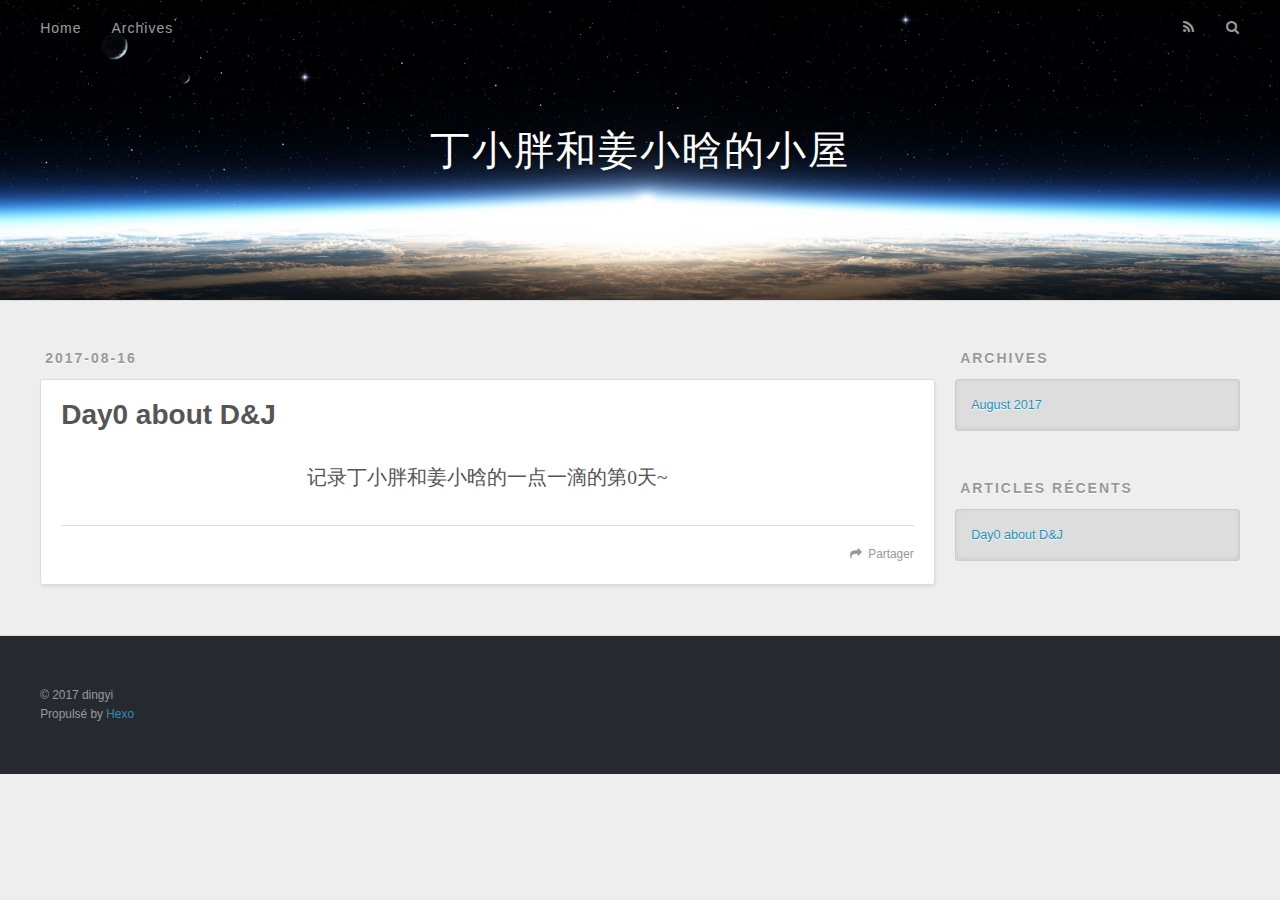
==== index.html @ 7dd0cf12 "Site updated: 2017-08-16 21:28:46" ====
<!DOCTYPE html>
<html>
<head>
  <meta charset="utf-8">
  
  <title>丁小胖和姜小晗的小屋</title>
  <meta name="viewport" content="width=device-width, initial-scale=1, maximum-scale=1">
  <meta property="og:type" content="website">
<meta property="og:title" content="丁小胖和姜小晗的小屋">
<meta property="og:url" content="http://yoursite.com/index.html">
<meta property="og:site_name" content="丁小胖和姜小晗的小屋">
<meta property="og:locale" content="zn-Hans">
<meta name="twitter:card" content="summary">
<meta name="twitter:title" content="丁小胖和姜小晗的小屋">
  
    <link rel="alternate" href="/atom.xml" title="丁小胖和姜小晗的小屋" type="application/atom+xml">
  
  
    <link rel="icon" href="/favicon.png">
  
  
    <link href="//fonts.googleapis.com/css?family=Source+Code+Pro" rel="stylesheet" type="text/css">
  
  <link rel="stylesheet" href="/css/style.css">
  

</head>

<body>
  <div id="container">
    <div id="wrap">
      <header id="header">
  <div id="banner"></div>
  <div id="header-outer" class="outer">
    <div id="header-title" class="inner">
      <h1 id="logo-wrap">
        <a href="/" id="logo">丁小胖和姜小晗的小屋</a>
      </h1>
      
    </div>
    <div id="header-inner" class="inner">
      <nav id="main-nav">
        <a id="main-nav-toggle" class="nav-icon"></a>
        
          <a class="main-nav-link" href="/">Home</a>
        
          <a class="main-nav-link" href="/archives">Archives</a>
        
      </nav>
      <nav id="sub-nav">
        
          <a id="nav-rss-link" class="nav-icon" href="/atom.xml" title="Flux RSS"></a>
        
        <a id="nav-search-btn" class="nav-icon" title="Rechercher"></a>
      </nav>
      <div id="search-form-wrap">
        <form action="//google.com/search" method="get" accept-charset="UTF-8" class="search-form"><input type="search" name="q" class="search-form-input" placeholder="Search"><button type="submit" class="search-form-submit">&#xF002;</button><input type="hidden" name="sitesearch" value="http://yoursite.com"></form>
      </div>
    </div>
  </div>
</header>
      <div class="outer">
        <section id="main">
  
    <article id="post-day_0" class="article article-type-post" itemscope itemprop="blogPost">
  <div class="article-meta">
    <a href="/2017/08/16/day_0/" class="article-date">
  <time datetime="2017-08-16T13:23:44.873Z" itemprop="datePublished">2017-08-16</time>
</a>
    
  </div>
  <div class="article-inner">
    
    
      <header class="article-header">
        
  
    <h1 itemprop="name">
      <a class="article-title" href="/2017/08/16/day_0/">Day0 about D&amp;J</a>
    </h1>
  

      </header>
    
    <div class="article-entry" itemprop="articleBody">
      
        <blockquote>
<p>记录丁小胖和姜小晗的一点一滴的第0天~</p>
</blockquote>

      
    </div>
    <footer class="article-footer">
      <a data-url="http://yoursite.com/2017/08/16/day_0/" data-id="cj6f1z5dq0000x4v5xzhh1z7x" class="article-share-link">Partager</a>
      
      
    </footer>
  </div>
  
</article>


  

</section>
        
          <aside id="sidebar">
  
    

  
    

  
    
  
    
  <div class="widget-wrap">
    <h3 class="widget-title">Archives</h3>
    <div class="widget">
      <ul class="archive-list"><li class="archive-list-item"><a class="archive-list-link" href="/archives/2017/08/">August 2017</a></li></ul>
    </div>
  </div>


  
    
  <div class="widget-wrap">
    <h3 class="widget-title">Articles récents</h3>
    <div class="widget">
      <ul>
        
          <li>
            <a href="/2017/08/16/day_0/">Day0 about D&amp;J</a>
          </li>
        
      </ul>
    </div>
  </div>

  
</aside>
        
      </div>
      <footer id="footer">
  
  <div class="outer">
    <div id="footer-info" class="inner">
      &copy; 2017 dingyi<br>
      Propulsé by <a href="http://hexo.io/" target="_blank">Hexo</a>
    </div>
  </div>
</footer>
    </div>
    <nav id="mobile-nav">
  
    <a href="/" class="mobile-nav-link">Home</a>
  
    <a href="/archives" class="mobile-nav-link">Archives</a>
  
</nav>
    

<script src="//ajax.googleapis.com/ajax/libs/jquery/2.0.3/jquery.min.js"></script>


  <link rel="stylesheet" href="/fancybox/jquery.fancybox.css">
  <script src="/fancybox/jquery.fancybox.pack.js"></script>


<script src="/js/script.js"></script>

  </div>
</body>
</html>
---- css/style.css ----
body {
  width: 100%;
}
body:before,
body:after {
  content: "";
  display: table;
}
body:after {
  clear: both;
}
html,
body,
div,
span,
applet,
object,
iframe,
h1,
h2,
h3,
h4,
h5,
h6,
p,
blockquote,
pre,
a,
abbr,
acronym,
address,
big,
cite,
code,
del,
dfn,
em,
img,
ins,
kbd,
q,
s,
samp,
small,
strike,
strong,
sub,
sup,
tt,
var,
dl,
dt,
dd,
ol,
ul,
li,
fieldset,
form,
label,
legend,
table,
caption,
tbody,
tfoot,
thead,
tr,
th,
td {
  margin: 0;
  padding: 0;
  border: 0;
  outline: 0;
  font-weight: inherit;
  font-style: inherit;
  font-family: inherit;
  font-size: 100%;
  vertical-align: baseline;
}
body {
  line-height: 1;
  color: #000;
  background: #fff;
}
ol,
ul {
  list-style: none;
}
table {
  border-collapse: separate;
  border-spacing: 0;
  vertical-align: middle;
}
caption,
th,
td {
  text-align: left;
  font-weight: normal;
  vertical-align: middle;
}
a img {
  border: none;
}
input,
button {
  margin: 0;
  padding: 0;
}
input::-moz-focus-inner,
button::-moz-focus-inner {
  border: 0;
  padding: 0;
}
@font-face {
  font-family: FontAwesome;
  font-style: normal;
  font-weight: normal;
  src: url("fonts/fontawesome-webfont.eot?v=#4.0.3");
  src: url("fonts/fontawesome-webfont.eot?#iefix&v=#4.0.3") format("embedded-opentype"), url("fonts/fontawesome-webfont.woff?v=#4.0.3") format("woff"), url("fonts/fontawesome-webfont.ttf?v=#4.0.3") format("truetype"), url("fonts/fontawesome-webfont.svg#fontawesomeregular?v=#4.0.3") format("svg");
}
html,
body,
#container {
  height: 100%;
}
body {
  background: #eee;
  font: 14px "Helvetica Neue", Helvetica, Arial, sans-serif;
  -webkit-text-size-adjust: 100%;
}
.outer {
  max-width: 1220px;
  margin: 0 auto;
  padding: 0 20px;
}
.outer:before,
.outer:after {
  content: "";
  display: table;
}
.outer:after {
  clear: both;
}
.inner {
  display: inline;
  float: left;
  width: 98.33333333333333%;
  margin: 0 0.833333333333333%;
}
.left,
.alignleft {
  float: left;
}
.right,
.alignright {
  float: right;
}
.clear {
  clear: both;
}
#container {
  position: relative;
}
.mobile-nav-on {
  overflow: hidden;
}
#wrap {
  height: 100%;
  width: 100%;
  position: absolute;
  top: 0;
  left: 0;
  -webkit-transition: 0.2s ease-out;
  -moz-transition: 0.2s ease-out;
  -ms-transition: 0.2s ease-out;
  transition: 0.2s ease-out;
  z-index: 1;
  background: #eee;
}
.mobile-nav-on #wrap {
  left: 280px;
}
@media screen and (min-width: 768px) {
  #main {
    display: inline;
    float: left;
    width: 73.33333333333333%;
    margin: 0 0.833333333333333%;
  }
}
.article-date,
.article-category-link,
.archive-year,
.widget-title {
  text-decoration: none;
  text-transform: uppercase;
  letter-spacing: 2px;
  color: #999;
  margin-bottom: 1em;
  margin-left: 5px;
  line-height: 1em;
  text-shadow: 0 1px #fff;
  font-weight: bold;
}
.article-inner,
.archive-article-inner {
  background: #fff;
  -webkit-box-shadow: 1px 2px 3px #ddd;
  box-shadow: 1px 2px 3px #ddd;
  border: 1px solid #ddd;
  border-radius: 3px;
}
.article-entry h1,
.widget h1 {
  font-size: 2em;
}
.article-entry h2,
.widget h2 {
  font-size: 1.5em;
}
.article-entry h3,
.widget h3 {
  font-size: 1.3em;
}
.article-entry h4,
.widget h4 {
  font-size: 1.2em;
}
.article-entry h5,
.widget h5 {
  font-size: 1em;
}
.article-entry h6,
.widget h6 {
  font-size: 1em;
  color: #999;
}
.article-entry hr,
.widget hr {
  border: 1px dashed #ddd;
}
.article-entry strong,
.widget strong {
  font-weight: bold;
}
.article-entry em,
.widget em,
.article-entry cite,
.widget cite {
  font-style: italic;
}
.article-entry sup,
.widget sup,
.article-entry sub,
.widget sub {
  font-size: 0.75em;
  line-height: 0;
  position: relative;
  vertical-align: baseline;
}
.article-entry sup,
.widget sup {
  top: -0.5em;
}
.article-entry sub,
.widget sub {
  bottom: -0.2em;
}
.article-entry small,
.widget small {
  font-size: 0.85em;
}
.article-entry acronym,
.widget acronym,
.article-entry abbr,
.widget abbr {
  border-bottom: 1px dotted;
}
.article-entry ul,
.widget ul,
.article-entry ol,
.widget ol,
.article-entry dl,
.widget dl {
  margin: 0 20px;
  line-height: 1.6em;
}
.article-entry ul ul,
.widget ul ul,
.article-entry ol ul,
.widget ol ul,
.article-entry ul ol,
.widget ul ol,
.article-entry ol ol,
.widget ol ol {
  margin-top: 0;
  margin-bottom: 0;
}
.article-entry ul,
.widget ul {
  list-style: disc;
}
.article-entry ol,
.widget ol {
  list-style: decimal;
}
.article-entry dt,
.widget dt {
  font-weight: bold;
}
#header {
  height: 300px;
  position: relative;
  border-bottom: 1px solid #ddd;
}
#header:before,
#header:after {
  content: "";
  position: absolute;
  left: 0;
  right: 0;
  height: 40px;
}
#header:before {
  top: 0;
  background: -webkit-linear-gradient(rgba(0,0,0,0.2), transparent);
  background: -moz-linear-gradient(rgba(0,0,0,0.2), transparent);
  background: -ms-linear-gradient(rgba(0,0,0,0.2), transparent);
  background: linear-gradient(rgba(0,0,0,0.2), transparent);
}
#header:after {
  bottom: 0;
  background: -webkit-linear-gradient(transparent, rgba(0,0,0,0.2));
  background: -moz-linear-gradient(transparent, rgba(0,0,0,0.2));
  background: -ms-linear-gradient(transparent, rgba(0,0,0,0.2));
  background: linear-gradient(transparent, rgba(0,0,0,0.2));
}
#header-outer {
  height: 100%;
  position: relative;
}
#header-inner {
  position: relative;
  overflow: hidden;
}
#banner {
  position: absolute;
  top: 0;
  left: 0;
  width: 100%;
  height: 100%;
  background: url("images/banner.jpg") center #000;
  -webkit-background-size: cover;
  -moz-background-size: cover;
  background-size: cover;
  z-index: -1;
}
#header-title {
  text-align: center;
  height: 40px;
  position: absolute;
  top: 50%;
  left: 0;
  margin-top: -20px;
}
#logo,
#subtitle {
  text-decoration: none;
  color: #fff;
  font-weight: 300;
  text-shadow: 0 1px 4px rgba(0,0,0,0.3);
}
#logo {
  font-size: 40px;
  line-height: 40px;
  letter-spacing: 2px;
}
#subtitle {
  font-size: 16px;
  line-height: 16px;
  letter-spacing: 1px;
}
#subtitle-wrap {
  margin-top: 16px;
}
#main-nav {
  float: left;
  margin-left: -15px;
}
.nav-icon,
.main-nav-link {
  float: left;
  color: #fff;
  opacity: 0.6;
  text-decoration: none;
  text-shadow: 0 1px rgba(0,0,0,0.2);
  -webkit-transition: opacity 0.2s;
  -moz-transition: opacity 0.2s;
  -ms-transition: opacity 0.2s;
  transition: opacity 0.2s;
  display: block;
  padding: 20px 15px;
}
.nav-icon:hover,
.main-nav-link:hover {
  opacity: 1;
}
.nav-icon {
  font-family: FontAwesome;
  text-align: center;
  font-size: 14px;
  width: 14px;
  height: 14px;
  padding: 20px 15px;
  position: relative;
  cursor: pointer;
}
.main-nav-link {
  font-weight: 300;
  letter-spacing: 1px;
}
@media screen and (max-width: 479px) {
  .main-nav-link {
    display: none;
  }
}
#main-nav-toggle {
  display: none;
}
#main-nav-toggle:before {
  content: "\f0c9";
}
@media screen and (max-width: 479px) {
  #main-nav-toggle {
    display: block;
  }
}
#sub-nav {
  float: right;
  margin-right: -15px;
}
#nav-rss-link:before {
  content: "\f09e";
}
#nav-search-btn:before {
  content: "\f002";
}
#search-form-wrap {
  position: absolute;
  top: 15px;
  width: 150px;
  height: 30px;
  right: -150px;
  opacity: 0;
  -webkit-transition: 0.2s ease-out;
  -moz-transition: 0.2s ease-out;
  -ms-transition: 0.2s ease-out;
  transition: 0.2s ease-out;
}
#search-form-wrap.on {
  opacity: 1;
  right: 0;
}
@media screen and (max-width: 479px) {
  #search-form-wrap {
    width: 100%;
    right: -100%;
  }
}
.search-form {
  position: absolute;
  top: 0;
  left: 0;
  right: 0;
  background: #fff;
  padding: 5px 15px;
  border-radius: 15px;
  -webkit-box-shadow: 0 0 10px rgba(0,0,0,0.3);
  box-shadow: 0 0 10px rgba(0,0,0,0.3);
}
.search-form-input {
  border: none;
  background: none;
  color: #555;
  width: 100%;
  font: 13px "Helvetica Neue", Helvetica, Arial, sans-serif;
  outline: none;
}
.search-form-input::-webkit-search-results-decoration,
.search-form-input::-webkit-search-cancel-button {
  -webkit-appearance: none;
}
.search-form-submit {
  position: absolute;
  top: 50%;
  right: 10px;
  margin-top: -7px;
  font: 13px FontAwesome;
  border: none;
  background: none;
  color: #bbb;
  cursor: pointer;
}
.search-form-submit:hover,
.search-form-submit:focus {
  color: #777;
}
.article {
  margin: 50px 0;
}
.article-inner {
  overflow: hidden;
}
.article-meta:before,
.article-meta:after {
  content: "";
  display: table;
}
.article-meta:after {
  clear: both;
}
.article-date {
  float: left;
}
.article-category {
  float: left;
  line-height: 1em;
  color: #ccc;
  text-shadow: 0 1px #fff;
  margin-left: 8px;
}
.article-category:before {
  content: "\2022";
}
.article-category-link {
  margin: 0 12px 1em;
}
.article-header {
  padding: 20px 20px 0;
}
.article-title {
  text-decoration: none;
  font-size: 2em;
  font-weight: bold;
  color: #555;
  line-height: 1.1em;
  -webkit-transition: color 0.2s;
  -moz-transition: color 0.2s;
  -ms-transition: color 0.2s;
  transition: color 0.2s;
}
a.article-title:hover {
  color: #258fb8;
}
.article-entry {
  color: #555;
  padding: 0 20px;
}
.article-entry:before,
.article-entry:after {
  content: "";
  display: table;
}
.article-entry:after {
  clear: both;
}
.article-entry p,
.article-entry table {
  line-height: 1.6em;
  margin: 1.6em 0;
}
.article-entry h1,
.article-entry h2,
.article-entry h3,
.article-entry h4,
.article-entry h5,
.article-entry h6 {
  font-weight: bold;
}
.article-entry h1,
.article-entry h2,
.article-entry h3,
.article-entry h4,
.article-entry h5,
.article-entry h6 {
  line-height: 1.1em;
  margin: 1.1em 0;
}
.article-entry a {
  color: #258fb8;
  text-decoration: none;
}
.article-entry a:hover {
  text-decoration: underline;
}
.article-entry ul,
.article-entry ol,
.article-entry dl {
  margin-top: 1.6em;
  margin-bottom: 1.6em;
}
.article-entry img,
.article-entry video {
  max-width: 100%;
  height: auto;
  display: block;
  margin: auto;
}
.article-entry iframe {
  border: none;
}
.article-entry table {
  width: 100%;
  border-collapse: collapse;
  border-spacing: 0;
}
.article-entry th {
  font-weight: bold;
  border-bottom: 3px solid #ddd;
  padding-bottom: 0.5em;
}
.article-entry td {
  border-bottom: 1px solid #ddd;
  padding: 10px 0;
}
.article-entry blockquote {
  font-family: Georgia, "Times New Roman", serif;
  font-size: 1.4em;
  margin: 1.6em 20px;
  text-align: center;
}
.article-entry blockquote footer {
  font-size: 14px;
  margin: 1.6em 0;
  font-family: "Helvetica Neue", Helvetica, Arial, sans-serif;
}
.article-entry blockquote footer cite:before {
  content: "—";
  padding: 0 0.5em;
}
.article-entry .pullquote {
  text-align: left;
  width: 45%;
  margin: 0;
}
.article-entry .pullquote.left {
  margin-left: 0.5em;
  margin-right: 1em;
}
.article-entry .pullquote.right {
  margin-right: 0.5em;
  margin-left: 1em;
}
.article-entry .caption {
  color: #999;
  display: block;
  font-size: 0.9em;
  margin-top: 0.5em;
  position: relative;
  text-align: center;
}
.article-entry .video-container {
  position: relative;
  padding-top: 56.25%;
  height: 0;
  overflow: hidden;
}
.article-entry .video-container iframe,
.article-entry .video-container object,
.article-entry .video-container embed {
  position: absolute;
  top: 0;
  left: 0;
  width: 100%;
  height: 100%;
  margin-top: 0;
}
.article-more-link a {
  display: inline-block;
  line-height: 1em;
  padding: 6px 15px;
  border-radius: 15px;
  background: #eee;
  color: #999;
  text-shadow: 0 1px #fff;
  text-decoration: none;
}
.article-more-link a:hover {
  background: #258fb8;
  color: #fff;
  text-decoration: none;
  text-shadow: 0 1px #1e7293;
}
.article-footer {
  font-size: 0.85em;
  line-height: 1.6em;
  border-top: 1px solid #ddd;
  padding-top: 1.6em;
  margin: 0 20px 20px;
}
.article-footer:before,
.article-footer:after {
  content: "";
  display: table;
}
.article-footer:after {
  clear: both;
}
.article-footer a {
  color: #999;
  text-decoration: none;
}
.article-footer a:hover {
  color: #555;
}
.article-tag-list-item {
  float: left;
  margin-right: 10px;
}
.article-tag-list-link:before {
  content: "#";
}
.article-comment-link {
  float: right;
}
.article-comment-link:before {
  content: "\f075";
  font-family: FontAwesome;
  padding-right: 8px;
}
.article-share-link {
  cursor: pointer;
  float: right;
  margin-left: 20px;
}
.article-share-link:before {
  content: "\f064";
  font-family: FontAwesome;
  padding-right: 6px;
}
#article-nav {
  position: relative;
}
#article-nav:before,
#article-nav:after {
  content: "";
  display: table;
}
#article-nav:after {
  clear: both;
}
@media screen and (min-width: 768px) {
  #article-nav {
    margin: 50px 0;
  }
  #article-nav:before {
    width: 8px;
    height: 8px;
    position: absolute;
    top: 50%;
    left: 50%;
    margin-top: -4px;
    margin-left: -4px;
    content: "";
    border-radius: 50%;
    background: #ddd;
    -webkit-box-shadow: 0 1px 2px #fff;
    box-shadow: 0 1px 2px #fff;
  }
}
.article-nav-link-wrap {
  text-decoration: none;
  text-shadow: 0 1px #fff;
  color: #999;
  -webkit-box-sizing: border-box;
  -moz-box-sizing: border-box;
  box-sizing: border-box;
  margin-top: 50px;
  text-align: center;
  display: block;
}
.article-nav-link-wrap:hover {
  color: #555;
}
@media screen and (min-width: 768px) {
  .article-nav-link-wrap {
    width: 50%;
    margin-top: 0;
  }
}
@media screen and (min-width: 768px) {
  #article-nav-newer {
    float: left;
    text-align: right;
    padding-right: 20px;
  }
}
@media screen and (min-width: 768px) {
  #article-nav-older {
    float: right;
    text-align: left;
    padding-left: 20px;
  }
}
.article-nav-caption {
  text-transform: uppercase;
  letter-spacing: 2px;
  color: #ddd;
  line-height: 1em;
  font-weight: bold;
}
#article-nav-newer .article-nav-caption {
  margin-right: -2px;
}
.article-nav-title {
  font-size: 0.85em;
  line-height: 1.6em;
  margin-top: 0.5em;
}
.article-share-box {
  position: absolute;
  display: none;
  background: #fff;
  -webkit-box-shadow: 1px 2px 10px rgba(0,0,0,0.2);
  box-shadow: 1px 2px 10px rgba(0,0,0,0.2);
  border-radius: 3px;
  margin-left: -145px;
  overflow: hidden;
  z-index: 1;
}
.article-share-box.on {
  display: block;
}
.article-share-input {
  width: 100%;
  background: none;
  -webkit-box-sizing: border-box;
  -moz-box-sizing: border-box;
  box-sizing: border-box;
  font: 14px "Helvetica Neue", Helvetica, Arial, sans-serif;
  padding: 0 15px;
  color: #555;
  outline: none;
  border: 1px solid #ddd;
  border-radius: 3px 3px 0 0;
  height: 36px;
  line-height: 36px;
}
.article-share-links {
  background: #eee;
}
.article-share-links:before,
.article-share-links:after {
  content: "";
  display: table;
}
.article-share-links:after {
  clear: both;
}
.article-share-twitter,
.article-share-facebook,
.article-share-pinterest,
.article-share-google {
  width: 50px;
  height: 36px;
  display: block;
  float: left;
  position: relative;
  color: #999;
  text-shadow: 0 1px #fff;
}
.article-share-twitter:before,
.article-share-facebook:before,
.article-share-pinterest:before,
.article-share-google:before {
  font-size: 20px;
  font-family: FontAwesome;
  width: 20px;
  height: 20px;
  position: absolute;
  top: 50%;
  left: 50%;
  margin-top: -10px;
  margin-left: -10px;
  text-align: center;
}
.article-share-twitter:hover,
.article-share-facebook:hover,
.article-share-pinterest:hover,
.article-share-google:hover {
  color: #fff;
}
.article-share-twitter:before {
  content: "\f099";
}
.article-share-twitter:hover {
  background: #00aced;
  text-shadow: 0 1px #008abe;
}
.article-share-facebook:before {
  content: "\f09a";
}
.article-share-facebook:hover {
  background: #3b5998;
  text-shadow: 0 1px #2f477a;
}
.article-share-pinterest:before {
  content: "\f0d2";
}
.article-share-pinterest:hover {
  background: #cb2027;
  text-shadow: 0 1px #a21a1f;
}
.article-share-google:before {
  content: "\f0d5";
}
.article-share-google:hover {
  background: #dd4b39;
  text-shadow: 0 1px #be3221;
}
.article-gallery {
  background: #000;
  position: relative;
}
.article-gallery-photos {
  position: relative;
  overflow: hidden;
}
.article-gallery-img {
  display: none;
  max-width: 100%;
}
.article-gallery-img:first-child {
  display: block;
}
.article-gallery-img.loaded {
  position: absolute;
  display: block;
}
.article-gallery-img img {
  display: block;
  max-width: 100%;
  margin: 0 auto;
}
#comments {
  background: #fff;
  -webkit-box-shadow: 1px 2px 3px #ddd;
  box-shadow: 1px 2px 3px #ddd;
  padding: 20px;
  border: 1px solid #ddd;
  border-radius: 3px;
  margin: 50px 0;
}
#comments a {
  color: #258fb8;
}
.archives-wrap {
  margin: 50px 0;
}
.archives:before,
.archives:after {
  content: "";
  display: table;
}
.archives:after {
  clear: both;
}
.archive-year-wrap {
  margin-bottom: 1em;
}
.archives {
  -webkit-column-gap: 10px;
  -moz-column-gap: 10px;
  column-gap: 10px;
}
@media screen and (min-width: 480px) and (max-width: 767px) {
  .archives {
    -webkit-column-count: 2;
    -moz-column-count: 2;
    column-count: 2;
  }
}
@media screen and (min-width: 768px) {
  .archives {
    -webkit-column-count: 3;
    -moz-column-count: 3;
    column-count: 3;
  }
}
.archive-article {
  -webkit-column-break-inside: avoid;
  page-break-inside: avoid;
  overflow: hidden;
  break-inside: avoid-column;
}
.archive-article-inner {
  padding: 10px;
  margin-bottom: 15px;
}
.archive-article-title {
  text-decoration: none;
  font-weight: bold;
  color: #555;
  -webkit-transition: color 0.2s;
  -moz-transition: color 0.2s;
  -ms-transition: color 0.2s;
  transition: color 0.2s;
  line-height: 1.6em;
}
.archive-article-title:hover {
  color: #258fb8;
}
.archive-article-footer {
  margin-top: 1em;
}
.archive-article-date {
  color: #999;
  text-decoration: none;
  font-size: 0.85em;
  line-height: 1em;
  margin-bottom: 0.5em;
  display: block;
}
#page-nav {
  margin: 50px auto;
  background: #fff;
  -webkit-box-shadow: 1px 2px 3px #ddd;
  box-shadow: 1px 2px 3px #ddd;
  border: 1px solid #ddd;
  border-radius: 3px;
  text-align: center;
  color: #999;
  overflow: hidden;
}
#page-nav:before,
#page-nav:after {
  content: "";
  display: table;
}
#page-nav:after {
  clear: both;
}
#page-nav a,
#page-nav span {
  padding: 10px 20px;
  line-height: 1;
  height: 2ex;
}
#page-nav a {
  color: #999;
  text-decoration: none;
}
#page-nav a:hover {
  background: #999;
  color: #fff;
}
#page-nav .prev {
  float: left;
}
#page-nav .next {
  float: right;
}
#page-nav .page-number {
  display: inline-block;
}
@media screen and (max-width: 479px) {
  #page-nav .page-number {
    display: none;
  }
}
#page-nav .current {
  color: #555;
  font-weight: bold;
}
#page-nav .space {
  color: #ddd;
}
#footer {
  background: #262a30;
  padding: 50px 0;
  border-top: 1px solid #ddd;
  color: #999;
}
#footer a {
  color: #258fb8;
  text-decoration: none;
}
#footer a:hover {
  text-decoration: underline;
}
#footer-info {
  line-height: 1.6em;
  font-size: 0.85em;
}
.article-entry pre,
.article-entry .highlight {
  background: #2d2d2d;
  margin: 0 -20px;
  padding: 15px 20px;
  border-style: solid;
  border-color: #ddd;
  border-width: 1px 0;
  overflow: auto;
  color: #ccc;
  line-height: 22.400000000000002px;
}
.article-entry .highlight .gutter pre,
.article-entry .gist .gist-file .gist-data .line-numbers {
  color: #666;
  font-size: 0.85em;
}
.article-entry pre,
.article-entry code {
  font-family: "Source Code Pro", Consolas, Monaco, Menlo, Consolas, monospace;
}
.article-entry code {
  background: #eee;
  text-shadow: 0 1px #fff;
  padding: 0 0.3em;
}
.article-entry pre code {
  background: none;
  text-shadow: none;
  padding: 0;
}
.article-entry .highlight pre {
  border: none;
  margin: 0;
  padding: 0;
}
.article-entry .highlight table {
  margin: 0;
  width: auto;
}
.article-entry .highlight td {
  border: none;
  padding: 0;
}
.article-entry .highlight figcaption {
  font-size: 0.85em;
  color: #999;
  line-height: 1em;
  margin-bottom: 1em;
}
.article-entry .highlight figcaption:before,
.article-entry .highlight figcaption:after {
  content: "";
  display: table;
}
.article-entry .highlight figcaption:after {
  clear: both;
}
.article-entry .highlight figcaption a {
  float: right;
}
.article-entry .highlight .gutter pre {
  text-align: right;
  padding-right: 20px;
}
.article-entry .highlight .line {
  height: 22.400000000000002px;
}
.article-entry .highlight .line.marked {
  background: #515151;
}
.article-entry .gist {
  margin: 0 -20px;
  border-style: solid;
  border-color: #ddd;
  border-width: 1px 0;
  background: #2d2d2d;
  padding: 15px 20px 15px 0;
}
.article-entry .gist .gist-file {
  border: none;
  font-family: "Source Code Pro", Consolas, Monaco, Menlo, Consolas, monospace;
  margin: 0;
}
.article-entry .gist .gist-file .gist-data {
  background: none;
  border: none;
}
.article-entry .gist .gist-file .gist-data .line-numbers {
  background: none;
  border: none;
  padding: 0 20px 0 0;
}
.article-entry .gist .gist-file .gist-data .line-data {
  padding: 0 !important;
}
.article-entry .gist .gist-file .highlight {
  margin: 0;
  padding: 0;
  border: none;
}
.article-entry .gist .gist-file .gist-meta {
  background: #2d2d2d;
  color: #999;
  font: 0.85em "Helvetica Neue", Helvetica, Arial, sans-serif;
  text-shadow: 0 0;
  padding: 0;
  margin-top: 1em;
  margin-left: 20px;
}
.article-entry .gist .gist-file .gist-meta a {
  color: #258fb8;
  font-weight: normal;
}
.article-entry .gist .gist-file .gist-meta a:hover {
  text-decoration: underline;
}
pre .comment,
pre .title {
  color: #999;
}
pre .variable,
pre .attribute,
pre .tag,
pre .regexp,
pre .ruby .constant,
pre .xml .tag .title,
pre .xml .pi,
pre .xml .doctype,
pre .html .doctype,
pre .css .id,
pre .css .class,
pre .css .pseudo {
  color: #f2777a;
}
pre .number,
pre .preprocessor,
pre .built_in,
pre .literal,
pre .params,
pre .constant {
  color: #f99157;
}
pre .class,
pre .ruby .class .title,
pre .css .rules .attribute {
  color: #9c9;
}
pre .string,
pre .value,
pre .inheritance,
pre .header,
pre .ruby .symbol,
pre .xml .cdata {
  color: #9c9;
}
pre .css .hexcolor {
  color: #6cc;
}
pre .function,
pre .python .decorator,
pre .python .title,
pre .ruby .function .title,
pre .ruby .title .keyword,
pre .perl .sub,
pre .javascript .title,
pre .coffeescript .title {
  color: #69c;
}
pre .keyword,
pre .javascript .function {
  color: #c9c;
}
@media screen and (max-width: 479px) {
  #mobile-nav {
    position: absolute;
    top: 0;
    left: 0;
    width: 280px;
    height: 100%;
    background: #191919;
    border-right: 1px solid #fff;
  }
}
@media screen and (max-width: 479px) {
  .mobile-nav-link {
    display: block;
    color: #999;
    text-decoration: none;
    padding: 15px 20px;
    font-weight: bold;
  }
  .mobile-nav-link:hover {
    color: #fff;
  }
}
@media screen and (min-width: 768px) {
  #sidebar {
    display: inline;
    float: left;
    width: 23.333333333333332%;
    margin: 0 0.833333333333333%;
  }
}
.widget-wrap {
  margin: 50px 0;
}
.widget {
  color: #777;
  text-shadow: 0 1px #fff;
  background: #ddd;
  -webkit-box-shadow: 0 -1px 4px #ccc inset;
  box-shadow: 0 -1px 4px #ccc inset;
  border: 1px solid #ccc;
  padding: 15px;
  border-radius: 3px;
}
.widget a {
  color: #258fb8;
  text-decoration: none;
}
.widget a:hover {
  text-decoration: underline;
}
.widget ul ul,
.widget ol ul,
.widget dl ul,
.widget ul ol,
.widget ol ol,
.widget dl ol,
.widget ul dl,
.widget ol dl,
.widget dl dl {
  margin-left: 15px;
  list-style: disc;
}
.widget {
  line-height: 1.6em;
  word-wrap: break-word;
  font-size: 0.9em;
}
.widget ul,
.widget ol {
  list-style: none;
  margin: 0;
}
.widget ul ul,
.widget ol ul,
.widget ul ol,
.widget ol ol {
  margin: 0 20px;
}
.widget ul ul,
.widget ol ul {
  list-style: disc;
}
.widget ul ol,
.widget ol ol {
  list-style: decimal;
}
.category-list-count,
.tag-list-count,
.archive-list-count {
  padding-left: 5px;
  color: #999;
  font-size: 0.85em;
}
.category-list-count:before,
.tag-list-count:before,
.archive-list-count:before {
  content: "(";
}
.category-list-count:after,
.tag-list-count:after,
.archive-list-count:after {
  content: ")";
}
.tagcloud a {
  margin-right: 5px;
  display: inline-block;
}
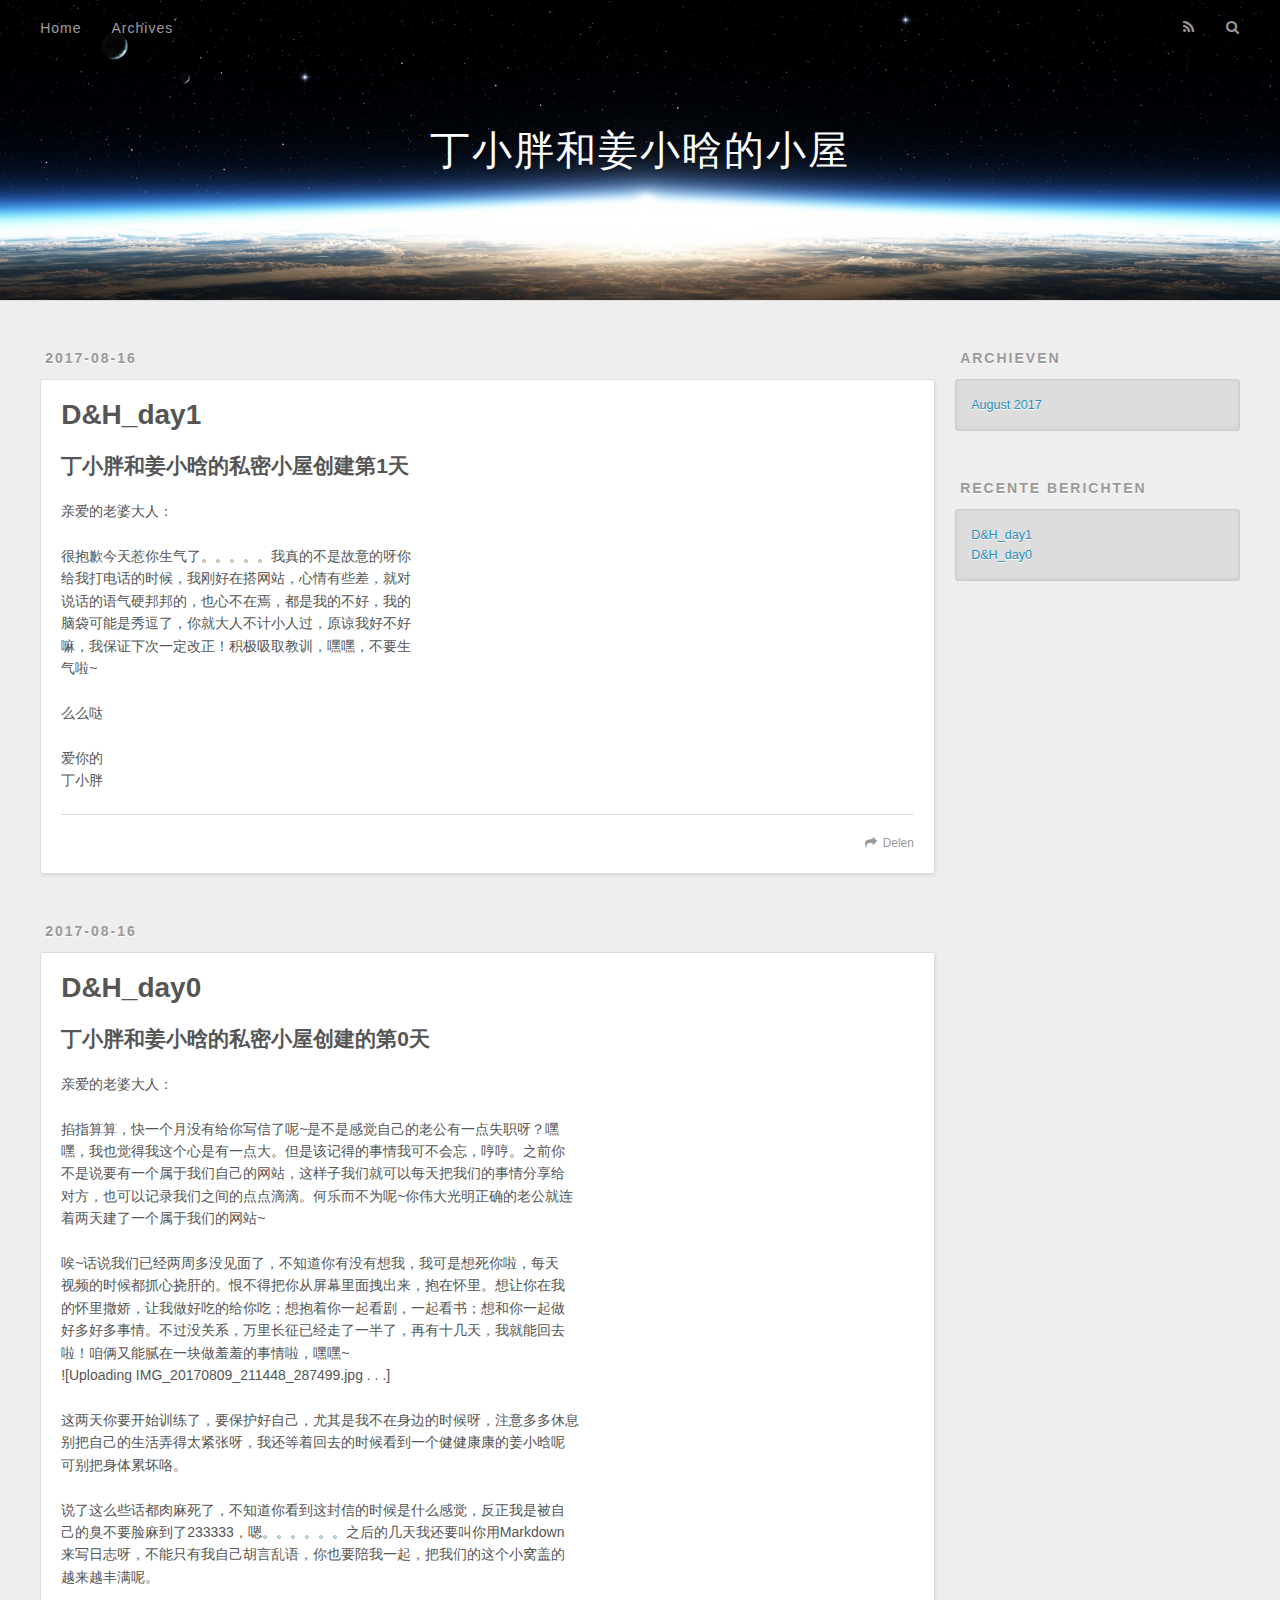
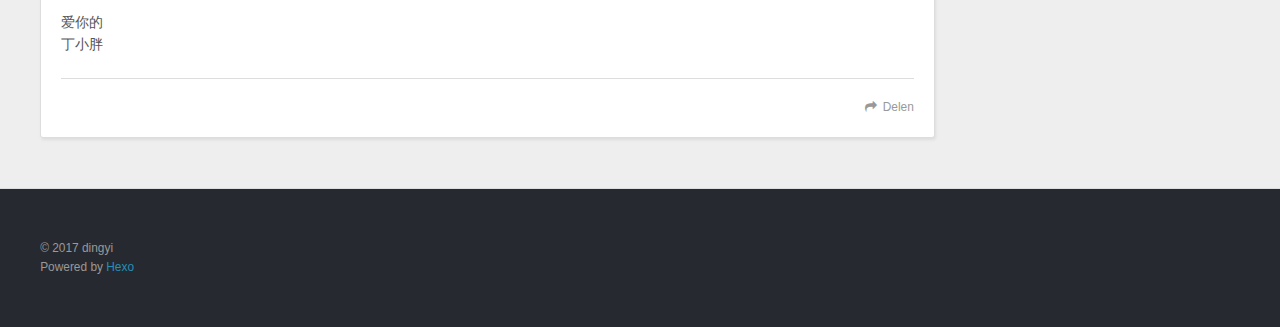
==== commit 9c8745af: "Site updated: 2017-08-16 23:31:32" ====
--- a/index.html
+++ b/index.html
@@ -49,9 +49,9 @@
       </nav>
       <nav id="sub-nav">
         
-          <a id="nav-rss-link" class="nav-icon" href="/atom.xml" title="Flux RSS"></a>
-        
-        <a id="nav-search-btn" class="nav-icon" title="Rechercher"></a>
+          <a id="nav-rss-link" class="nav-icon" href="/atom.xml" title="RSS Feed"></a>
+        
+        <a id="nav-search-btn" class="nav-icon" title="Zoeken"></a>
       </nav>
       <div id="search-form-wrap">
         <form action="//google.com/search" method="get" accept-charset="UTF-8" class="search-form"><input type="search" name="q" class="search-form-input" placeholder="Search"><button type="submit" class="search-form-submit">&#xF002;</button><input type="hidden" name="sitesearch" value="http://yoursite.com"></form>
@@ -62,10 +62,10 @@
       <div class="outer">
         <section id="main">
   
-    <article id="post-day_0" class="article article-type-post" itemscope itemprop="blogPost">
+    <article id="post-Day1" class="article article-type-post" itemscope itemprop="blogPost">
   <div class="article-meta">
-    <a href="/2017/08/16/day_0/" class="article-date">
-  <time datetime="2017-08-16T13:23:44.873Z" itemprop="datePublished">2017-08-16</time>
+    <a href="/2017/08/16/Day1/" class="article-date">
+  <time datetime="2017-08-16T15:22:38.906Z" itemprop="datePublished">2017-08-16</time>
 </a>
     
   </div>
@@ -76,7 +76,7 @@
         
   
     <h1 itemprop="name">
-      <a class="article-title" href="/2017/08/16/day_0/">Day0 about D&amp;J</a>
+      <a class="article-title" href="/2017/08/16/Day1/">D&amp;H_day1</a>
     </h1>
   
 
@@ -84,14 +84,15 @@
     
     <div class="article-entry" itemprop="articleBody">
       
-        <blockquote>
-<p>记录丁小胖和姜小晗的一点一滴的第0天~</p>
-</blockquote>
+        <h2 id="丁小胖和姜小晗的私密小屋创建第1天"><a href="#丁小胖和姜小晗的私密小屋创建第1天" class="headerlink" title="丁小胖和姜小晗的私密小屋创建第1天"></a>丁小胖和姜小晗的私密小屋创建第1天</h2><p>亲爱的老婆大人：</p>
+<p>很抱歉今天惹你生气了。。。。。我真的不是故意的呀你<br>给我打电话的时候，我刚好在搭网站，心情有些差，就对<br>说话的语气硬邦邦的，也心不在焉，都是我的不好，我的<br>脑袋可能是秀逗了，你就大人不计小人过，原谅我好不好<br>嘛，我保证下次一定改正！积极吸取教训，嘿嘿，不要生<br>气啦~</p>
+<p>么么哒</p>
+<p>爱你的<br>丁小胖</p>
 
       
     </div>
     <footer class="article-footer">
-      <a data-url="http://yoursite.com/2017/08/16/day_0/" data-id="cj6f1z5dq0000x4v5xzhh1z7x" class="article-share-link">Partager</a>
+      <a data-url="http://yoursite.com/2017/08/16/Day1/" data-id="cj6f6d16x0001lgv5llaeldtf" class="article-share-link">Delen</a>
       
       
     </footer>
@@ -101,6 +102,48 @@
 
 
   
+    <article id="post-Day0" class="article article-type-post" itemscope itemprop="blogPost">
+  <div class="article-meta">
+    <a href="/2017/08/16/Day0/" class="article-date">
+  <time datetime="2017-08-16T15:19:29.420Z" itemprop="datePublished">2017-08-16</time>
+</a>
+    
+  </div>
+  <div class="article-inner">
+    
+    
+      <header class="article-header">
+        
+  
+    <h1 itemprop="name">
+      <a class="article-title" href="/2017/08/16/Day0/">D&amp;H_day0</a>
+    </h1>
+  
+
+      </header>
+    
+    <div class="article-entry" itemprop="articleBody">
+      
+        <h2 id="丁小胖和姜小晗的私密小屋创建的第0天"><a href="#丁小胖和姜小晗的私密小屋创建的第0天" class="headerlink" title="丁小胖和姜小晗的私密小屋创建的第0天"></a>丁小胖和姜小晗的私密小屋创建的第0天</h2><p>亲爱的老婆大人：  </p>
+<p>掐指算算，快一个月没有给你写信了呢~是不是感觉自己的老公有一点失职呀？嘿<br>嘿，我也觉得我这个心是有一点大。但是该记得的事情我可不会忘，哼哼。之前你<br>不是说要有一个属于我们自己的网站，这样子我们就可以每天把我们的事情分享给<br>对方，也可以记录我们之间的点点滴滴。何乐而不为呢~你伟大光明正确的老公就连<br>着两天建了一个属于我们的网站~</p>
+<p>唉~话说我们已经两周多没见面了，不知道你有没有想我，我可是想死你啦，每天<br>视频的时候都抓心挠肝的。恨不得把你从屏幕里面拽出来，抱在怀里。想让你在我<br>的怀里撒娇，让我做好吃的给你吃；想抱着你一起看剧，一起看书；想和你一起做<br>好多好多事情。不过没关系，万里长征已经走了一半了，再有十几天，我就能回去<br>啦！咱俩又能腻在一块做羞羞的事情啦，嘿嘿~<br>![Uploading IMG_20170809_211448_287499.jpg . . .]</p>
+<p>这两天你要开始训练了，要保护好自己，尤其是我不在身边的时候呀，注意多多休息<br>别把自己的生活弄得太紧张呀，我还等着回去的时候看到一个健健康康的姜小晗呢<br>可别把身体累坏咯。</p>
+<p>说了这么些话都肉麻死了，不知道你看到这封信的时候是什么感觉，反正我是被自<br>己的臭不要脸麻到了233333，嗯。。。。。。之后的几天我还要叫你用Markdown<br>来写日志呀，不能只有我自己胡言乱语，你也要陪我一起，把我们的这个小窝盖的<br>越来越丰满呢。</p>
+<p>爱你的<br>丁小胖</p>
+
+      
+    </div>
+    <footer class="article-footer">
+      <a data-url="http://yoursite.com/2017/08/16/Day0/" data-id="cj6f6d16x0000lgv5u0r8ftqk" class="article-share-link">Delen</a>
+      
+      
+    </footer>
+  </div>
+  
+</article>
+
+
+  
 
 </section>
         
@@ -116,7 +159,7 @@
   
     
   <div class="widget-wrap">
-    <h3 class="widget-title">Archives</h3>
+    <h3 class="widget-title">Archieven</h3>
     <div class="widget">
       <ul class="archive-list"><li class="archive-list-item"><a class="archive-list-link" href="/archives/2017/08/">August 2017</a></li></ul>
     </div>
@@ -126,12 +169,16 @@
   
     
   <div class="widget-wrap">
-    <h3 class="widget-title">Articles récents</h3>
+    <h3 class="widget-title">Recente berichten</h3>
     <div class="widget">
       <ul>
         
           <li>
-            <a href="/2017/08/16/day_0/">Day0 about D&amp;J</a>
+            <a href="/2017/08/16/Day1/">D&amp;H_day1</a>
+          </li>
+        
+          <li>
+            <a href="/2017/08/16/Day0/">D&amp;H_day0</a>
           </li>
         
       </ul>
@@ -147,7 +194,7 @@
   <div class="outer">
     <div id="footer-info" class="inner">
       &copy; 2017 dingyi<br>
-      Propulsé by <a href="http://hexo.io/" target="_blank">Hexo</a>
+      Powered by <a href="http://hexo.io/" target="_blank">Hexo</a>
     </div>
   </div>
 </footer>
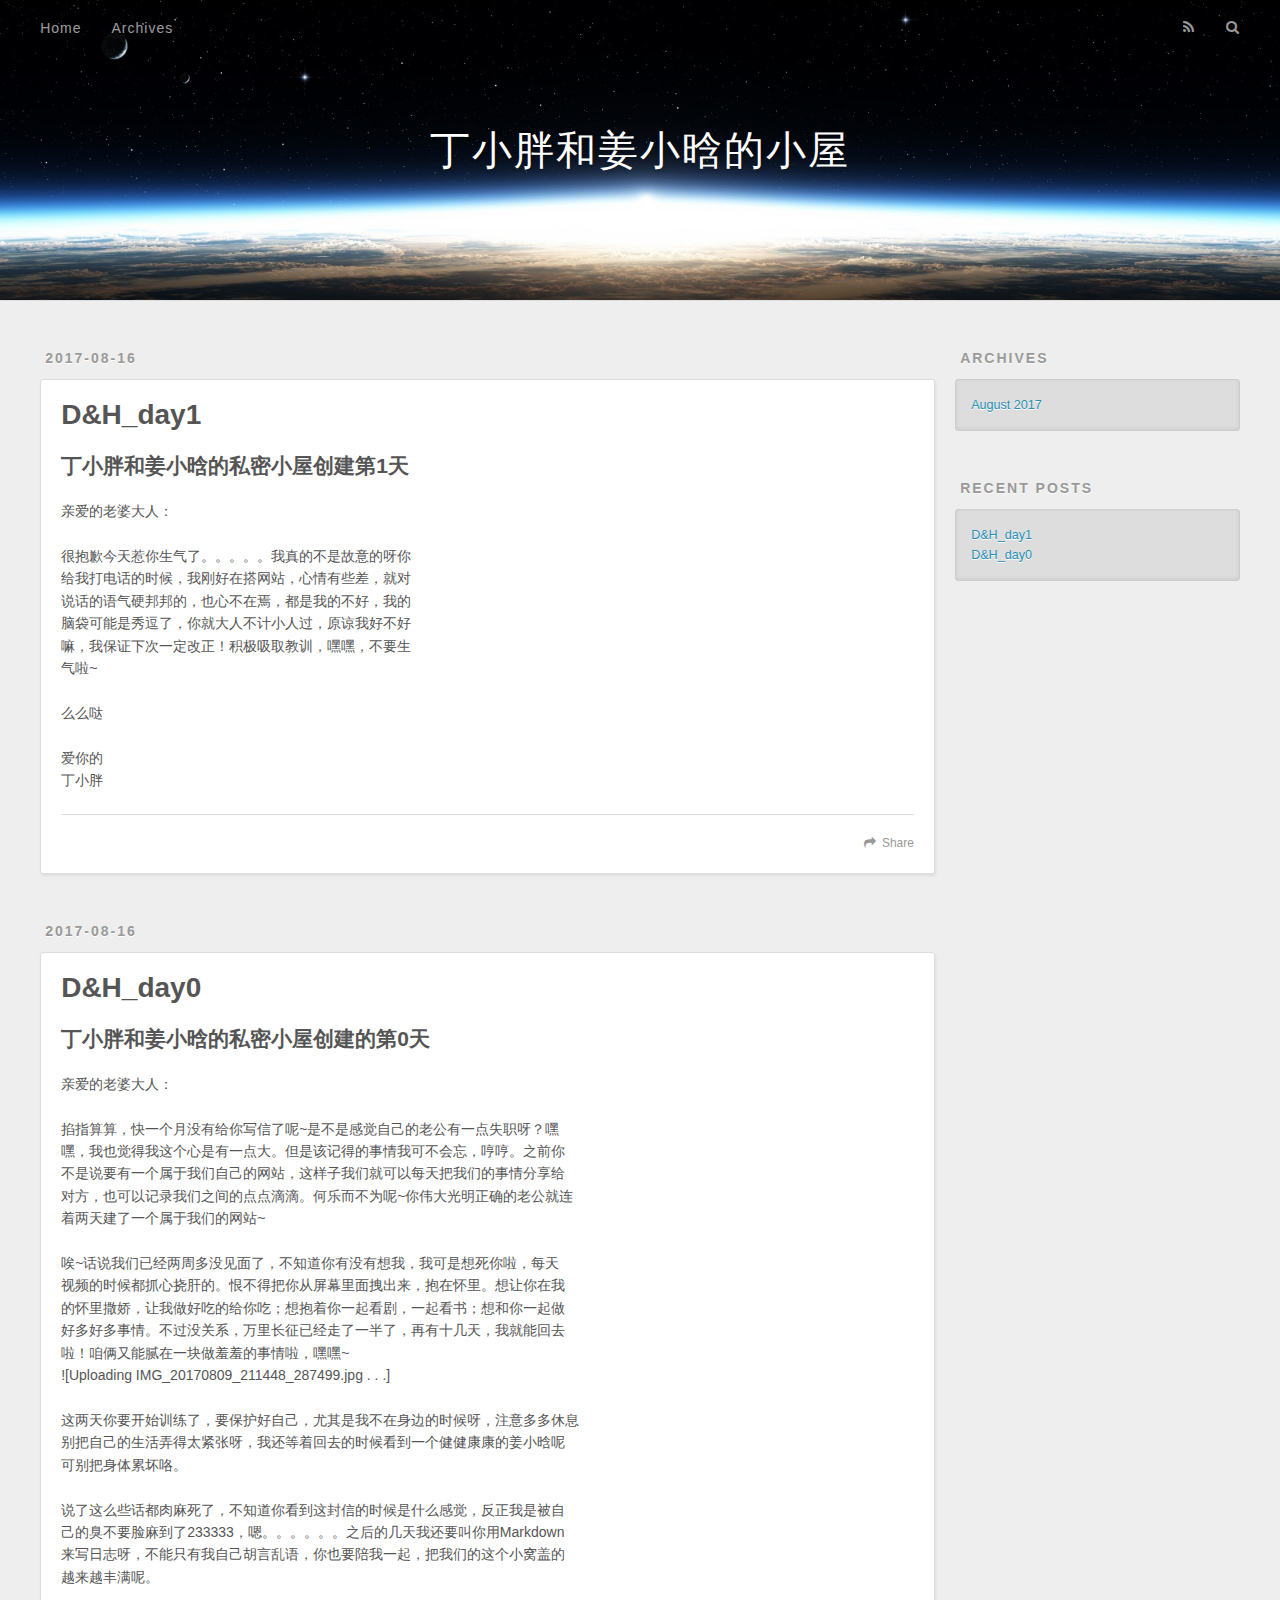
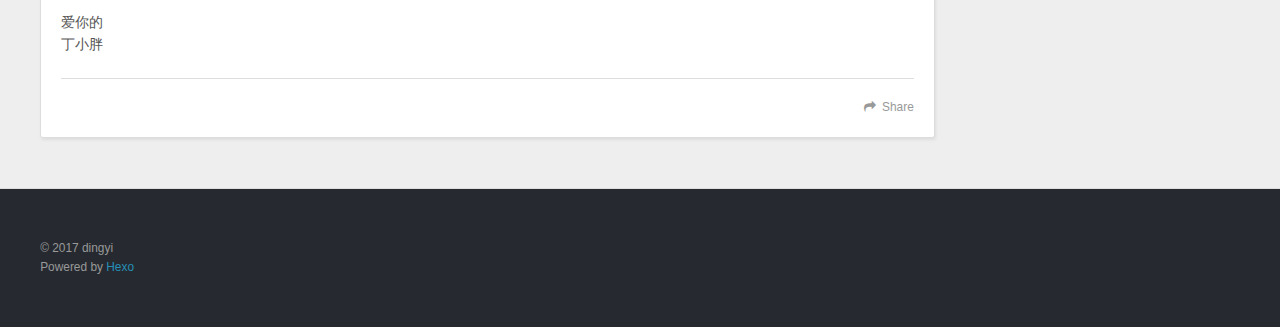
==== commit af803e1b: "Site updated: 2017-08-16 23:35:18" ====
--- a/index.html
+++ b/index.html
@@ -51,7 +51,7 @@
         
           <a id="nav-rss-link" class="nav-icon" href="/atom.xml" title="RSS Feed"></a>
         
-        <a id="nav-search-btn" class="nav-icon" title="Zoeken"></a>
+        <a id="nav-search-btn" class="nav-icon" title="Search"></a>
       </nav>
       <div id="search-form-wrap">
         <form action="//google.com/search" method="get" accept-charset="UTF-8" class="search-form"><input type="search" name="q" class="search-form-input" placeholder="Search"><button type="submit" class="search-form-submit">&#xF002;</button><input type="hidden" name="sitesearch" value="http://yoursite.com"></form>
@@ -92,7 +92,7 @@
       
     </div>
     <footer class="article-footer">
-      <a data-url="http://yoursite.com/2017/08/16/Day1/" data-id="cj6f6d16x0001lgv5llaeldtf" class="article-share-link">Delen</a>
+      <a data-url="http://yoursite.com/2017/08/16/Day1/" data-id="cj6f6hvnx0001xov5a220sv91" class="article-share-link">Share</a>
       
       
     </footer>
@@ -134,7 +134,7 @@
       
     </div>
     <footer class="article-footer">
-      <a data-url="http://yoursite.com/2017/08/16/Day0/" data-id="cj6f6d16x0000lgv5u0r8ftqk" class="article-share-link">Delen</a>
+      <a data-url="http://yoursite.com/2017/08/16/Day0/" data-id="cj6f6hvnh0000xov5f9qnf56s" class="article-share-link">Share</a>
       
       
     </footer>
@@ -159,7 +159,7 @@
   
     
   <div class="widget-wrap">
-    <h3 class="widget-title">Archieven</h3>
+    <h3 class="widget-title">Archives</h3>
     <div class="widget">
       <ul class="archive-list"><li class="archive-list-item"><a class="archive-list-link" href="/archives/2017/08/">August 2017</a></li></ul>
     </div>
@@ -169,7 +169,7 @@
   
     
   <div class="widget-wrap">
-    <h3 class="widget-title">Recente berichten</h3>
+    <h3 class="widget-title">Recent Posts</h3>
     <div class="widget">
       <ul>
         
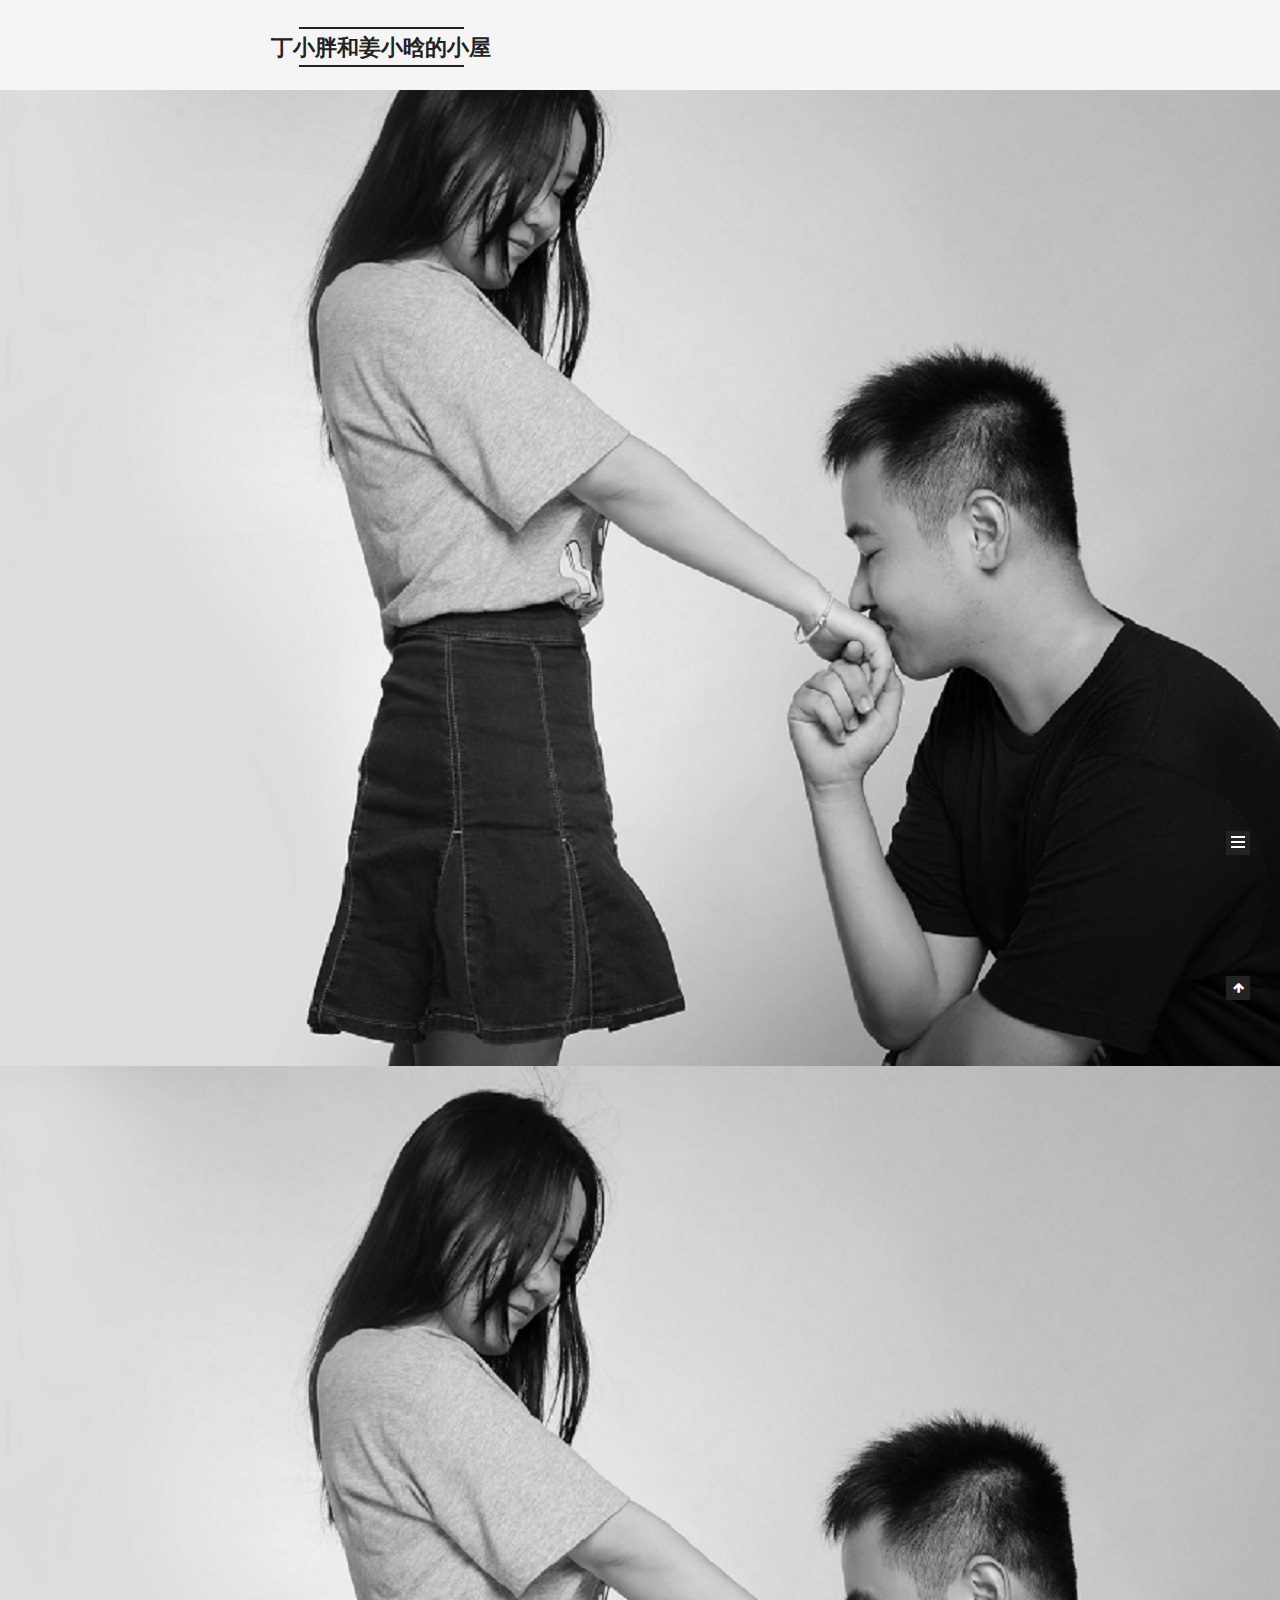
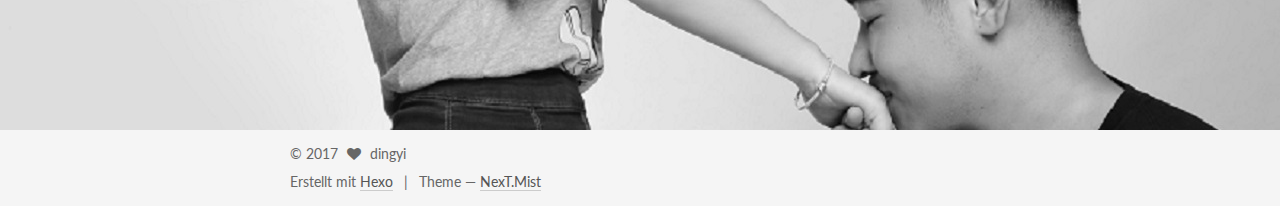
==== commit d96d3c80: "Site updated: 2017-08-17 10:27:42" ====
--- a/index.html
+++ b/index.html
@@ -1,222 +1,750 @@
 <!DOCTYPE html>
-<html>
+
+
+
+  
+
+
+<html class="theme-next mist use-motion" lang="zn-Hans">
 <head>
-  <meta charset="utf-8">
-  
-  <title>丁小胖和姜小晗的小屋</title>
-  <meta name="viewport" content="width=device-width, initial-scale=1, maximum-scale=1">
-  <meta property="og:type" content="website">
+  <meta charset="UTF-8"/>
+<meta http-equiv="X-UA-Compatible" content="IE=edge" />
+<meta name="viewport" content="width=device-width, initial-scale=1, maximum-scale=1"/>
+<meta name="theme-color" content="#222">
+
+
+
+
+
+
+
+
+
+<meta http-equiv="Cache-Control" content="no-transform" />
+<meta http-equiv="Cache-Control" content="no-siteapp" />
+
+
+
+
+
+
+
+
+
+
+
+
+
+
+
+  
+  
+  <link href="/lib/fancybox/source/jquery.fancybox.css?v=2.1.5" rel="stylesheet" type="text/css" />
+
+
+
+
+  
+  
+  
+  
+
+  
+    
+    
+  
+
+  
+
+  
+
+  
+
+  
+
+  
+    
+    
+    <link href="//fonts.googleapis.com/css?family=Lato:300,300italic,400,400italic,700,700italic&subset=latin,latin-ext" rel="stylesheet" type="text/css">
+  
+
+
+
+
+
+
+<link href="/lib/font-awesome/css/font-awesome.min.css?v=4.6.2" rel="stylesheet" type="text/css" />
+
+<link href="/css/main.css?v=5.1.2" rel="stylesheet" type="text/css" />
+
+
+  <meta name="keywords" content="Hexo, NexT" />
+
+
+
+
+
+
+
+
+  <link rel="shortcut icon" type="image/x-icon" href="/favicon.ico?v=5.1.2" />
+
+
+
+
+
+
+<meta property="og:type" content="website">
 <meta property="og:title" content="丁小胖和姜小晗的小屋">
 <meta property="og:url" content="http://yoursite.com/index.html">
 <meta property="og:site_name" content="丁小胖和姜小晗的小屋">
 <meta property="og:locale" content="zn-Hans">
 <meta name="twitter:card" content="summary">
 <meta name="twitter:title" content="丁小胖和姜小晗的小屋">
-  
-    <link rel="alternate" href="/atom.xml" title="丁小胖和姜小晗的小屋" type="application/atom+xml">
-  
-  
-    <link rel="icon" href="/favicon.png">
-  
-  
-    <link href="//fonts.googleapis.com/css?family=Source+Code+Pro" rel="stylesheet" type="text/css">
-  
-  <link rel="stylesheet" href="/css/style.css">
-  
+
+
+
+<script type="text/javascript" id="hexo.configurations">
+  var NexT = window.NexT || {};
+  var CONFIG = {
+    root: '/',
+    scheme: 'Mist',
+    sidebar: {"position":"left","display":"post","offset":12,"offset_float":12,"b2t":false,"scrollpercent":false,"onmobile":false},
+    fancybox: true,
+    tabs: true,
+    motion: true,
+    duoshuo: {
+      userId: '0',
+      author: 'Author'
+    },
+    algolia: {
+      applicationID: '',
+      apiKey: '',
+      indexName: '',
+      hits: {"per_page":10},
+      labels: {"input_placeholder":"Search for Posts","hits_empty":"We didn't find any results for the search: ${query}","hits_stats":"${hits} results found in ${time} ms"}
+    }
+  };
+</script>
+
+
+
+  <link rel="canonical" href="http://yoursite.com/"/>
+
+
+
+
+
+  <title>丁小胖和姜小晗的小屋</title>
+  
+
+
+
+
+
+
+
 
 </head>
 
-<body>
-  <div id="container">
-    <div id="wrap">
-      <header id="header">
-  <div id="banner"></div>
-  <div id="header-outer" class="outer">
-    <div id="header-title" class="inner">
-      <h1 id="logo-wrap">
-        <a href="/" id="logo">丁小胖和姜小晗的小屋</a>
-      </h1>
-      
+<body itemscope itemtype="http://schema.org/WebPage" lang="zn-Hans">
+
+  
+  
+    
+  
+
+  <div class="container sidebar-position-left 
+   page-home 
+ ">
+    <div class="headband"></div>
+
+    <header id="header" class="header" itemscope itemtype="http://schema.org/WPHeader">
+      <div class="header-inner"><div class="site-brand-wrapper">
+  <div class="site-meta ">
+    
+
+    <div class="custom-logo-site-title">
+      <a href="/"  class="brand" rel="start">
+        <span class="logo-line-before"><i></i></span>
+        <span class="site-title">丁小胖和姜小晗的小屋</span>
+        <span class="logo-line-after"><i></i></span>
+      </a>
     </div>
-    <div id="header-inner" class="inner">
-      <nav id="main-nav">
-        <a id="main-nav-toggle" class="nav-icon"></a>
-        
-          <a class="main-nav-link" href="/">Home</a>
-        
-          <a class="main-nav-link" href="/archives">Archives</a>
-        
-      </nav>
-      <nav id="sub-nav">
-        
-          <a id="nav-rss-link" class="nav-icon" href="/atom.xml" title="RSS Feed"></a>
-        
-        <a id="nav-search-btn" class="nav-icon" title="Search"></a>
-      </nav>
-      <div id="search-form-wrap">
-        <form action="//google.com/search" method="get" accept-charset="UTF-8" class="search-form"><input type="search" name="q" class="search-form-input" placeholder="Search"><button type="submit" class="search-form-submit">&#xF002;</button><input type="hidden" name="sitesearch" value="http://yoursite.com"></form>
-      </div>
-    </div>
+      
+        <p class="site-subtitle">记录生活的点点滴滴</p>
+      
   </div>
-</header>
-      <div class="outer">
-        <section id="main">
-  
-    <article id="post-Day1" class="article article-type-post" itemscope itemprop="blogPost">
-  <div class="article-meta">
-    <a href="/2017/08/16/Day1/" class="article-date">
-  <time datetime="2017-08-16T15:22:38.906Z" itemprop="datePublished">2017-08-16</time>
-</a>
-    
+
+  <div class="site-nav-toggle">
+    <button>
+      <span class="btn-bar"></span>
+      <span class="btn-bar"></span>
+      <span class="btn-bar"></span>
+    </button>
   </div>
-  <div class="article-inner">
-    
-    
-      <header class="article-header">
-        
-  
-    <h1 itemprop="name">
-      <a class="article-title" href="/2017/08/16/Day1/">D&amp;H_day1</a>
-    </h1>
-  
-
+</div>
+
+<nav class="site-nav">
+  
+
+  
+    <ul id="menu" class="menu">
+      
+        
+        <li class="menu-item menu-item-home">
+          <a href="/" rel="section">
+            
+              <i class="menu-item-icon fa fa-fw fa-home"></i> <br />
+            
+            Startseite
+          </a>
+        </li>
+      
+        
+        <li class="menu-item menu-item-archives">
+          <a href="/archives/" rel="section">
+            
+              <i class="menu-item-icon fa fa-fw fa-archive"></i> <br />
+            
+            Archiv
+          </a>
+        </li>
+      
+        
+        <li class="menu-item menu-item-tags">
+          <a href="/tags/" rel="section">
+            
+              <i class="menu-item-icon fa fa-fw fa-tags"></i> <br />
+            
+            Tags
+          </a>
+        </li>
+      
+
+      
+    </ul>
+  
+
+  
+</nav>
+
+
+
+ </div>
+    </header>
+
+    <main id="main" class="main">
+      <div class="main-inner">
+        <div class="content-wrap">
+          <div id="content" class="content">
+            
+  <section id="posts" class="posts-expand">
+    
+      
+
+  
+
+  
+  
+  
+
+  <article class="post post-type-normal" itemscope itemtype="http://schema.org/Article">
+  
+  
+  
+  <div class="post-block">
+    <link itemprop="mainEntityOfPage" href="http://yoursite.com/2017/08/16/Day1/">
+
+    <span hidden itemprop="author" itemscope itemtype="http://schema.org/Person">
+      <meta itemprop="name" content="dingyi">
+      <meta itemprop="description" content="">
+      <meta itemprop="image" content="/images/avatar.gif">
+    </span>
+
+    <span hidden itemprop="publisher" itemscope itemtype="http://schema.org/Organization">
+      <meta itemprop="name" content="丁小胖和姜小晗的小屋">
+    </span>
+
+    
+      <header class="post-header">
+
+        
+        
+          <h1 class="post-title" itemprop="name headline">
+                
+                <a class="post-title-link" href="/2017/08/16/Day1/" itemprop="url">D&H_day1</a></h1>
+        
+
+        <div class="post-meta">
+          <span class="post-time">
+            
+              <span class="post-meta-item-icon">
+                <i class="fa fa-calendar-o"></i>
+              </span>
+              
+                <span class="post-meta-item-text">Veröffentlicht am</span>
+              
+              <time title="Post created" itemprop="dateCreated datePublished" datetime="2017-08-16T23:22:38+08:00">
+                2017-08-16
+              </time>
+            
+
+            
+
+            
+          </span>
+
+          
+
+          
+            
+          
+
+          
+          
+
+          
+
+          
+
+          
+
+        </div>
       </header>
     
-    <div class="article-entry" itemprop="articleBody">
-      
-        <h2 id="丁小胖和姜小晗的私密小屋创建第1天"><a href="#丁小胖和姜小晗的私密小屋创建第1天" class="headerlink" title="丁小胖和姜小晗的私密小屋创建第1天"></a>丁小胖和姜小晗的私密小屋创建第1天</h2><p>亲爱的老婆大人：</p>
+
+    
+    
+    
+    <div class="post-body" itemprop="articleBody">
+
+      
+      
+
+      
+        
+          
+            <h2 id="丁小胖和姜小晗的私密小屋创建第1天"><a href="#丁小胖和姜小晗的私密小屋创建第1天" class="headerlink" title="丁小胖和姜小晗的私密小屋创建第1天"></a>丁小胖和姜小晗的私密小屋创建第1天</h2><p>亲爱的老婆大人：</p>
 <p>很抱歉今天惹你生气了。。。。。我真的不是故意的呀你<br>给我打电话的时候，我刚好在搭网站，心情有些差，就对<br>说话的语气硬邦邦的，也心不在焉，都是我的不好，我的<br>脑袋可能是秀逗了，你就大人不计小人过，原谅我好不好<br>嘛，我保证下次一定改正！积极吸取教训，嘿嘿，不要生<br>气啦~</p>
 <p>么么哒</p>
 <p>爱你的<br>丁小胖</p>
 
+          
+        
       
     </div>
-    <footer class="article-footer">
-      <a data-url="http://yoursite.com/2017/08/16/Day1/" data-id="cj6f6hvnx0001xov5a220sv91" class="article-share-link">Share</a>
-      
+    
+    
+    
+
+    
+
+    
+
+    
+
+    <footer class="post-footer">
+      
+
+      
+
+      
+
+      
+      
+        <div class="post-eof"></div>
       
     </footer>
   </div>
   
-</article>
-
-
-  
-    <article id="post-Day0" class="article article-type-post" itemscope itemprop="blogPost">
-  <div class="article-meta">
-    <a href="/2017/08/16/Day0/" class="article-date">
-  <time datetime="2017-08-16T15:19:29.420Z" itemprop="datePublished">2017-08-16</time>
-</a>
-    
-  </div>
-  <div class="article-inner">
-    
-    
-      <header class="article-header">
-        
-  
-    <h1 itemprop="name">
-      <a class="article-title" href="/2017/08/16/Day0/">D&amp;H_day0</a>
-    </h1>
-  
-
+  
+  
+  </article>
+
+
+    
+      
+
+  
+
+  
+  
+  
+
+  <article class="post post-type-normal" itemscope itemtype="http://schema.org/Article">
+  
+  
+  
+  <div class="post-block">
+    <link itemprop="mainEntityOfPage" href="http://yoursite.com/2017/08/16/Day0/">
+
+    <span hidden itemprop="author" itemscope itemtype="http://schema.org/Person">
+      <meta itemprop="name" content="dingyi">
+      <meta itemprop="description" content="">
+      <meta itemprop="image" content="/images/avatar.gif">
+    </span>
+
+    <span hidden itemprop="publisher" itemscope itemtype="http://schema.org/Organization">
+      <meta itemprop="name" content="丁小胖和姜小晗的小屋">
+    </span>
+
+    
+      <header class="post-header">
+
+        
+        
+          <h1 class="post-title" itemprop="name headline">
+                
+                <a class="post-title-link" href="/2017/08/16/Day0/" itemprop="url">D&H_day0</a></h1>
+        
+
+        <div class="post-meta">
+          <span class="post-time">
+            
+              <span class="post-meta-item-icon">
+                <i class="fa fa-calendar-o"></i>
+              </span>
+              
+                <span class="post-meta-item-text">Veröffentlicht am</span>
+              
+              <time title="Post created" itemprop="dateCreated datePublished" datetime="2017-08-16T23:19:29+08:00">
+                2017-08-16
+              </time>
+            
+
+            
+
+            
+          </span>
+
+          
+
+          
+            
+          
+
+          
+          
+
+          
+
+          
+
+          
+
+        </div>
       </header>
     
-    <div class="article-entry" itemprop="articleBody">
-      
-        <h2 id="丁小胖和姜小晗的私密小屋创建的第0天"><a href="#丁小胖和姜小晗的私密小屋创建的第0天" class="headerlink" title="丁小胖和姜小晗的私密小屋创建的第0天"></a>丁小胖和姜小晗的私密小屋创建的第0天</h2><p>亲爱的老婆大人：  </p>
+
+    
+    
+    
+    <div class="post-body" itemprop="articleBody">
+
+      
+      
+
+      
+        
+          
+            <h2 id="丁小胖和姜小晗的私密小屋创建的第0天"><a href="#丁小胖和姜小晗的私密小屋创建的第0天" class="headerlink" title="丁小胖和姜小晗的私密小屋创建的第0天"></a>丁小胖和姜小晗的私密小屋创建的第0天</h2><p>亲爱的老婆大人：  </p>
 <p>掐指算算，快一个月没有给你写信了呢~是不是感觉自己的老公有一点失职呀？嘿<br>嘿，我也觉得我这个心是有一点大。但是该记得的事情我可不会忘，哼哼。之前你<br>不是说要有一个属于我们自己的网站，这样子我们就可以每天把我们的事情分享给<br>对方，也可以记录我们之间的点点滴滴。何乐而不为呢~你伟大光明正确的老公就连<br>着两天建了一个属于我们的网站~</p>
 <p>唉~话说我们已经两周多没见面了，不知道你有没有想我，我可是想死你啦，每天<br>视频的时候都抓心挠肝的。恨不得把你从屏幕里面拽出来，抱在怀里。想让你在我<br>的怀里撒娇，让我做好吃的给你吃；想抱着你一起看剧，一起看书；想和你一起做<br>好多好多事情。不过没关系，万里长征已经走了一半了，再有十几天，我就能回去<br>啦！咱俩又能腻在一块做羞羞的事情啦，嘿嘿~<br>![Uploading IMG_20170809_211448_287499.jpg . . .]</p>
 <p>这两天你要开始训练了，要保护好自己，尤其是我不在身边的时候呀，注意多多休息<br>别把自己的生活弄得太紧张呀，我还等着回去的时候看到一个健健康康的姜小晗呢<br>可别把身体累坏咯。</p>
 <p>说了这么些话都肉麻死了，不知道你看到这封信的时候是什么感觉，反正我是被自<br>己的臭不要脸麻到了233333，嗯。。。。。。之后的几天我还要叫你用Markdown<br>来写日志呀，不能只有我自己胡言乱语，你也要陪我一起，把我们的这个小窝盖的<br>越来越丰满呢。</p>
 <p>爱你的<br>丁小胖</p>
 
+          
+        
       
     </div>
-    <footer class="article-footer">
-      <a data-url="http://yoursite.com/2017/08/16/Day0/" data-id="cj6f6hvnh0000xov5f9qnf56s" class="article-share-link">Share</a>
-      
+    
+    
+    
+
+    
+
+    
+
+    
+
+    <footer class="post-footer">
+      
+
+      
+
+      
+
+      
+      
+        <div class="post-eof"></div>
       
     </footer>
   </div>
   
-</article>
-
-
-  
-
-</section>
-        
-          <aside id="sidebar">
-  
-    
-
-  
-    
-
-  
-    
-  
-    
-  <div class="widget-wrap">
-    <h3 class="widget-title">Archives</h3>
-    <div class="widget">
-      <ul class="archive-list"><li class="archive-list-item"><a class="archive-list-link" href="/archives/2017/08/">August 2017</a></li></ul>
+  
+  
+  </article>
+
+
+    
+  </section>
+
+  
+
+
+          </div>
+          
+
+
+          
+
+        </div>
+        
+          
+  
+  <div class="sidebar-toggle">
+    <div class="sidebar-toggle-line-wrap">
+      <span class="sidebar-toggle-line sidebar-toggle-line-first"></span>
+      <span class="sidebar-toggle-line sidebar-toggle-line-middle"></span>
+      <span class="sidebar-toggle-line sidebar-toggle-line-last"></span>
     </div>
   </div>
 
-
-  
-    
-  <div class="widget-wrap">
-    <h3 class="widget-title">Recent Posts</h3>
-    <div class="widget">
-      <ul>
-        
-          <li>
-            <a href="/2017/08/16/Day1/">D&amp;H_day1</a>
-          </li>
-        
-          <li>
-            <a href="/2017/08/16/Day0/">D&amp;H_day0</a>
-          </li>
-        
-      </ul>
+  <aside id="sidebar" class="sidebar">
+    
+    <div class="sidebar-inner">
+
+      
+
+      
+
+      <section class="site-overview sidebar-panel sidebar-panel-active">
+        <div class="site-author motion-element" itemprop="author" itemscope itemtype="http://schema.org/Person">
+          <img class="site-author-image" itemprop="image"
+               src="/images/avatar.gif"
+               alt="dingyi" />
+          <p class="site-author-name" itemprop="name">dingyi</p>
+           
+              <p class="site-description motion-element" itemprop="description"></p>
+          
+        </div>
+        <nav class="site-state motion-element">
+
+          
+            <div class="site-state-item site-state-posts">
+              <a href="/archives/">
+                <span class="site-state-item-count">2</span>
+                <span class="site-state-item-name">Artikel</span>
+              </a>
+            </div>
+          
+
+          
+
+          
+
+        </nav>
+
+        
+
+        <div class="links-of-author motion-element">
+          
+        </div>
+
+        
+        
+
+        
+        
+
+        
+
+
+      </section>
+
+      
+
+      
+
     </div>
+  </aside>
+
+
+        
+      </div>
+    </main>
+
+    <footer id="footer" class="footer">
+      <div class="footer-inner">
+        <div class="copyright" >
+  
+  &copy; 
+  <span itemprop="copyrightYear">2017</span>
+  <span class="with-love">
+    <i class="fa fa-heart"></i>
+  </span>
+  <span class="author" itemprop="copyrightHolder">dingyi</span>
+
+  
+</div>
+
+
+  <div class="powered-by">
+    Erstellt mit  <a class="theme-link" href="https://hexo.io">Hexo</a>
   </div>
 
-  
-</aside>
+  <span class="post-meta-divider">|</span>
+
+  <div class="theme-info">
+    Theme &mdash;
+    <a class="theme-link" href="https://github.com/iissnan/hexo-theme-next">
+      NexT.Mist
+    </a>
+  </div>
+
+
+        
+
+
+
+
+
+
+
         
       </div>
-      <footer id="footer">
-  
-  <div class="outer">
-    <div id="footer-info" class="inner">
-      &copy; 2017 dingyi<br>
-      Powered by <a href="http://hexo.io/" target="_blank">Hexo</a>
-    </div>
+    </footer>
+
+    
+      <div class="back-to-top">
+        <i class="fa fa-arrow-up"></i>
+        
+      </div>
+    
+
   </div>
-</footer>
-    </div>
-    <nav id="mobile-nav">
-  
-    <a href="/" class="mobile-nav-link">Home</a>
-  
-    <a href="/archives" class="mobile-nav-link">Archives</a>
-  
-</nav>
-    
-
-<script src="//ajax.googleapis.com/ajax/libs/jquery/2.0.3/jquery.min.js"></script>
-
-
-  <link rel="stylesheet" href="/fancybox/jquery.fancybox.css">
-  <script src="/fancybox/jquery.fancybox.pack.js"></script>
-
-
-<script src="/js/script.js"></script>
-
-  </div>
+
+  
+
+<script type="text/javascript">
+  if (Object.prototype.toString.call(window.Promise) !== '[object Function]') {
+    window.Promise = null;
+  }
+</script>
+
+
+
+
+
+
+
+
+
+  
+
+
+
+
+
+
+
+
+
+
+
+
+  
+  <script type="text/javascript" src="/lib/jquery/index.js?v=2.1.3"></script>
+
+  
+  <script type="text/javascript" src="/lib/fastclick/lib/fastclick.min.js?v=1.0.6"></script>
+
+  
+  <script type="text/javascript" src="/lib/jquery_lazyload/jquery.lazyload.js?v=1.9.7"></script>
+
+  
+  <script type="text/javascript" src="/lib/velocity/velocity.min.js?v=1.2.1"></script>
+
+  
+  <script type="text/javascript" src="/lib/velocity/velocity.ui.min.js?v=1.2.1"></script>
+
+  
+  <script type="text/javascript" src="/lib/fancybox/source/jquery.fancybox.pack.js?v=2.1.5"></script>
+
+
+  
+
+
+  <script type="text/javascript" src="/js/src/utils.js?v=5.1.2"></script>
+
+  <script type="text/javascript" src="/js/src/motion.js?v=5.1.2"></script>
+
+
+
+  
+  
+
+  
+    <script type="text/javascript" src="/js/src/scrollspy.js?v=5.1.2"></script>
+<script type="text/javascript" src="/js/src/post-details.js?v=5.1.2"></script>
+
+  
+
+  
+
+
+  <script type="text/javascript" src="/js/src/bootstrap.js?v=5.1.2"></script>
+
+
+
+  
+
+
+  
+
+
+
+
+	
+
+
+
+
+
+  
+
+
+
+
+
+  
+
+
+
+
+
+
+
+
+  
+
+
+
+
+
+  
+
+  
+
+  
+
+  
+
+  
+
+  
+
 </body>
-</html>+</html>
--- a/css/main.css
+++ b/css/main.css
@@ -0,0 +1,2894 @@
+/* normalize.css v3.0.2 | MIT License | git.io/normalize */
+html {
+  font-family: sans-serif; /* 1 */
+  -ms-text-size-adjust: 100%; /* 2 */
+  -webkit-text-size-adjust: 100%; /* 2 */
+}
+body {
+  margin: 0;
+}
+article,
+aside,
+details,
+figcaption,
+figure,
+footer,
+header,
+hgroup,
+main,
+menu,
+nav,
+section,
+summary {
+  display: block;
+}
+audio,
+canvas,
+progress,
+video {
+  display: inline-block; /* 1 */
+  vertical-align: baseline; /* 2 */
+}
+audio:not([controls]) {
+  display: none;
+  height: 0;
+}
+[hidden],
+template {
+  display: none;
+}
+a {
+  background-color: transparent;
+}
+a:active,
+a:hover {
+  outline: 0;
+}
+abbr[title] {
+  border-bottom: 1px dotted;
+}
+b,
+strong {
+  font-weight: bold;
+}
+dfn {
+  font-style: italic;
+}
+h1 {
+  font-size: 2em;
+  margin: 0.67em 0;
+}
+mark {
+  background: #ff0;
+  color: #000;
+}
+small {
+  font-size: 80%;
+}
+sub,
+sup {
+  font-size: 75%;
+  line-height: 0;
+  position: relative;
+  vertical-align: baseline;
+}
+sup {
+  top: -0.5em;
+}
+sub {
+  bottom: -0.25em;
+}
+img {
+  border: 0;
+}
+svg:not(:root) {
+  overflow: hidden;
+}
+figure {
+  margin: 1em 40px;
+}
+hr {
+  -moz-box-sizing: content-box;
+  box-sizing: content-box;
+  height: 0;
+}
+pre {
+  overflow: auto;
+}
+code,
+kbd,
+pre,
+samp {
+  font-family: monospace, monospace;
+  font-size: 1em;
+}
+button,
+input,
+optgroup,
+select,
+textarea {
+  color: inherit; /* 1 */
+  font: inherit; /* 2 */
+  margin: 0; /* 3 */
+}
+button {
+  overflow: visible;
+}
+button,
+select {
+  text-transform: none;
+}
+button,
+html input[type="button"],
+input[type="reset"],
+input[type="submit"] {
+  -webkit-appearance: button; /* 2 */
+  cursor: pointer; /* 3 */
+}
+button[disabled],
+html input[disabled] {
+  cursor: default;
+}
+button::-moz-focus-inner,
+input::-moz-focus-inner {
+  border: 0;
+  padding: 0;
+}
+input {
+  line-height: normal;
+}
+input[type="checkbox"],
+input[type="radio"] {
+  box-sizing: border-box; /* 1 */
+  padding: 0; /* 2 */
+}
+input[type="number"]::-webkit-inner-spin-button,
+input[type="number"]::-webkit-outer-spin-button {
+  height: auto;
+}
+input[type="search"] {
+  -webkit-appearance: textfield; /* 1 */
+  -moz-box-sizing: content-box;
+  -webkit-box-sizing: content-box; /* 2 */
+  box-sizing: content-box;
+}
+input[type="search"]::-webkit-search-cancel-button,
+input[type="search"]::-webkit-search-decoration {
+  -webkit-appearance: none;
+}
+fieldset {
+  border: 1px solid #c0c0c0;
+  margin: 0 2px;
+  padding: 0.35em 0.625em 0.75em;
+}
+legend {
+  border: 0; /* 1 */
+  padding: 0; /* 2 */
+}
+textarea {
+  overflow: auto;
+}
+optgroup {
+  font-weight: bold;
+}
+table {
+  border-collapse: collapse;
+  border-spacing: 0;
+}
+td,
+th {
+  padding: 0;
+}
+::selection {
+  background: #262a30;
+  color: #fff;
+}
+body {
+  position: relative;
+  font-family: 'Lato', "PingFang SC", "Microsoft YaHei", sans-serif;
+  font-size: 14px;
+  line-height: 2;
+  color: #555;
+  background: #fff;
+}
+@media (max-width: 767px) {
+  body {
+    padding-right: 0 !important;
+  }
+}
+@media (min-width: 768px) and (max-width: 991px) {
+  body {
+    padding-right: 0 !important;
+  }
+}
+@media (min-width: 1600px) {
+  body {
+    font-size: 16px;
+  }
+}
+h1,
+h2,
+h3,
+h4,
+h5,
+h6 {
+  margin: 0;
+  padding: 0;
+  font-weight: bold;
+  line-height: 1.5;
+  font-family: 'Lato', "PingFang SC", "Microsoft YaHei", sans-serif;
+}
+h2,
+h3,
+h4,
+h5,
+h6 {
+  margin: 20px 0 15px;
+}
+h1 {
+  font-size: 24px;
+}
+@media (max-width: 767px) {
+  h1 {
+    font-size: 20px;
+  }
+}
+h2 {
+  font-size: 22px;
+}
+@media (max-width: 767px) {
+  h2 {
+    font-size: 18px;
+  }
+}
+h3 {
+  font-size: 20px;
+}
+@media (max-width: 767px) {
+  h3 {
+    font-size: 16px;
+  }
+}
+h4 {
+  font-size: 18px;
+}
+@media (max-width: 767px) {
+  h4 {
+    font-size: 14px;
+  }
+}
+h5 {
+  font-size: 16px;
+}
+@media (max-width: 767px) {
+  h5 {
+    font-size: 12px;
+  }
+}
+h6 {
+  font-size: 14px;
+}
+@media (max-width: 767px) {
+  h6 {
+    font-size: 10px;
+  }
+}
+p {
+  margin: 0 0 20px 0;
+}
+a {
+  color: #555;
+  text-decoration: none;
+  border-bottom: 1px solid #999;
+  word-wrap: break-word;
+}
+a:hover {
+  color: #222;
+  border-bottom-color: #222;
+}
+blockquote {
+  margin: 0;
+  padding: 0;
+}
+img {
+  display: block;
+  margin: auto;
+  max-width: 100%;
+  height: auto;
+}
+hr {
+  margin: 40px 0;
+  height: 3px;
+  border: none;
+  background-color: #ddd;
+  background-image: repeating-linear-gradient(-45deg, #fff, #fff 4px, transparent 4px, transparent 8px);
+}
+blockquote {
+  padding: 0 15px;
+  color: #666;
+  border-left: 4px solid #ddd;
+}
+blockquote cite::before {
+  content: "-";
+  padding: 0 5px;
+}
+dt {
+  font-weight: 700;
+}
+dd {
+  margin: 0;
+  padding: 0;
+}
+kbd {
+  border: 1px solid #ccc;
+  border-radius: 0.2em;
+  box-shadow: 0.1em 0.1em 0.2em rgba(0,0,0,0.1);
+  background-color: #f9f9f9;
+  font-family: inherit;
+  background-image: -webkit-linear-gradient(top, #eee, #fff, #eee);
+  padding: 0.1em 0.3em;
+  white-space: nowrap;
+}
+.text-left {
+  text-align: left;
+}
+.text-center {
+  text-align: center;
+}
+.text-right {
+  text-align: right;
+}
+.text-justify {
+  text-align: justify;
+}
+.text-nowrap {
+  white-space: nowrap;
+}
+.text-lowercase {
+  text-transform: lowercase;
+}
+.text-uppercase {
+  text-transform: uppercase;
+}
+.text-capitalize {
+  text-transform: capitalize;
+}
+.center-block {
+  display: block;
+  margin-left: auto;
+  margin-right: auto;
+}
+.clearfix:before,
+.clearfix:after {
+  content: " ";
+  display: table;
+}
+.clearfix:after {
+  clear: both;
+}
+.pullquote {
+  width: 45%;
+}
+.pullquote.left {
+  float: left;
+  margin-left: 5px;
+  margin-right: 10px;
+}
+.pullquote.right {
+  float: right;
+  margin-left: 10px;
+  margin-right: 5px;
+}
+.affix.affix.affix {
+  position: fixed;
+}
+.translation {
+  margin-top: -20px;
+  font-size: 14px;
+  color: #999;
+}
+.scrollbar-measure {
+  width: 100px;
+  height: 100px;
+  overflow: scroll;
+  position: absolute;
+  top: -9999px;
+}
+.use-motion .motion-element {
+  opacity: 0;
+}
+table {
+  margin: 20px 0;
+  width: 100%;
+  border-collapse: collapse;
+  border-spacing: 0;
+  border: 1px solid #ddd;
+  font-size: 14px;
+  table-layout: fixed;
+  word-wrap: break-all;
+}
+table>tbody>tr:nth-of-type(odd) {
+  background-color: #f9f9f9;
+}
+table>tbody>tr:hover {
+  background-color: #f5f5f5;
+}
+caption,
+th,
+td {
+  padding: 8px;
+  text-align: left;
+  vertical-align: middle;
+  font-weight: normal;
+}
+th,
+td {
+  border-bottom: 3px solid #ddd;
+  border-right: 1px solid #eee;
+}
+th {
+  padding-bottom: 10px;
+  font-weight: 700;
+}
+td {
+  border-bottom-width: 1px;
+}
+html,
+body {
+  height: 100%;
+}
+.container {
+  position: relative;
+  min-height: 100%;
+}
+.header-inner {
+  margin: 0 auto;
+  padding: 100px 0 70px;
+  width: 700px;
+}
+@media (min-width: 1600px) {
+  .container .header-inner {
+    width: 900px;
+  }
+}
+.main-inner {
+  margin: 0 auto;
+  width: 700px;
+}
+@media (min-width: 1600px) {
+  .container .main-inner {
+    width: 900px;
+  }
+}
+.footer {
+  width: 100%;
+  min-height: 50px;
+}
+.footer-inner {
+  box-sizing: border-box;
+  margin: 20px auto;
+  width: 700px;
+}
+@media (min-width: 1600px) {
+  .container .footer-inner {
+    width: 900px;
+  }
+}
+pre,
+.highlight {
+  overflow: auto;
+  margin: 20px 0;
+  padding: 0;
+  font-size: 13px;
+  color: #4d4d4c;
+  background: #f7f7f7;
+  line-height: 1.6;
+}
+pre,
+code {
+  font-family: consolas, Menlo, "PingFang SC", "Microsoft YaHei", monospace;
+}
+code {
+  padding: 2px 4px;
+  word-wrap: break-word;
+  color: #555;
+  background: #eee;
+  border-radius: 3px;
+  font-size: 13px;
+}
+pre code {
+  padding: 0;
+  color: #4d4d4c;
+  background: none;
+  text-shadow: none;
+}
+.highlight {
+  border-radius: 1px;
+}
+.highlight pre {
+  border: none;
+  margin: 0;
+  padding: 10px 0;
+}
+.highlight table {
+  margin: 0;
+  width: auto;
+  border: none;
+}
+.highlight td {
+  border: none;
+  padding: 0;
+}
+.highlight figcaption {
+  font-size: 1em;
+  color: #4d4d4c;
+  line-height: 1em;
+  margin-bottom: 1em;
+}
+.highlight figcaption:before,
+.highlight figcaption:after {
+  content: " ";
+  display: table;
+}
+.highlight figcaption:after {
+  clear: both;
+}
+.highlight figcaption a {
+  float: right;
+  color: #4d4d4c;
+}
+.highlight figcaption a:hover {
+  border-bottom-color: #4d4d4c;
+}
+.highlight .gutter pre {
+  padding-left: 10px;
+  padding-right: 10px;
+  color: #869194;
+  text-align: right;
+  background-color: #eff2f3;
+}
+.highlight .code pre {
+  width: 100%;
+  padding-left: 10px;
+  padding-right: 10px;
+  background-color: #f7f7f7;
+}
+.highlight .line {
+  height: 20px;
+}
+.gutter {
+  -webkit-user-select: none;
+  -moz-user-select: none;
+  -ms-user-select: none;
+  user-select: none;
+}
+.gist table {
+  width: auto;
+}
+.gist table td {
+  border: none;
+}
+pre .deletion {
+  background: #fdd;
+}
+pre .addition {
+  background: #dfd;
+}
+pre .meta {
+  color: #8959a8;
+}
+pre .comment {
+  color: #8e908c;
+}
+pre .variable,
+pre .attribute,
+pre .tag,
+pre .regexp,
+pre .ruby .constant,
+pre .xml .tag .title,
+pre .xml .pi,
+pre .xml .doctype,
+pre .html .doctype,
+pre .css .id,
+pre .css .class,
+pre .css .pseudo {
+  color: #c82829;
+}
+pre .number,
+pre .preprocessor,
+pre .built_in,
+pre .literal,
+pre .params,
+pre .constant,
+pre .command {
+  color: #f5871f;
+}
+pre .ruby .class .title,
+pre .css .rules .attribute,
+pre .string,
+pre .value,
+pre .inheritance,
+pre .header,
+pre .ruby .symbol,
+pre .xml .cdata,
+pre .special,
+pre .number,
+pre .formula {
+  color: #718c00;
+}
+pre .title,
+pre .css .hexcolor {
+  color: #3e999f;
+}
+pre .function,
+pre .python .decorator,
+pre .python .title,
+pre .ruby .function .title,
+pre .ruby .title .keyword,
+pre .perl .sub,
+pre .javascript .title,
+pre .coffeescript .title {
+  color: #4271ae;
+}
+pre .keyword,
+pre .javascript .function {
+  color: #8959a8;
+}
+.full-image.full-image.full-image {
+  border: none;
+  max-width: 100%;
+  width: auto;
+  margin: 20px auto;
+}
+@media (min-width: 992px) {
+  .full-image.full-image.full-image {
+    max-width: none;
+    width: 110%;
+    margin: 25px -5%;
+  }
+}
+.blockquote-center,
+.page-home .post-type-quote blockquote,
+.page-post-detail .post-type-quote blockquote {
+  position: relative;
+  margin: 40px 0;
+  padding: 0;
+  border-left: none;
+  text-align: center;
+}
+.blockquote-center::before,
+.page-home .post-type-quote blockquote::before,
+.page-post-detail .post-type-quote blockquote::before,
+.blockquote-center::after,
+.page-home .post-type-quote blockquote::after,
+.page-post-detail .post-type-quote blockquote::after {
+  position: absolute;
+  content: ' ';
+  display: block;
+  width: 100%;
+  height: 24px;
+  opacity: 0.2;
+  background-repeat: no-repeat;
+  background-position: 0 -6px;
+  background-size: 22px 22px;
+}
+.blockquote-center::before,
+.page-home .post-type-quote blockquote::before,
+.page-post-detail .post-type-quote blockquote::before {
+  top: -20px;
+  background-image: url("../images/quote-l.svg");
+  border-top: 1px solid #ccc;
+}
+.blockquote-center::after,
+.page-home .post-type-quote blockquote::after,
+.page-post-detail .post-type-quote blockquote::after {
+  bottom: -20px;
+  background-image: url("../images/quote-r.svg");
+  border-bottom: 1px solid #ccc;
+  background-position: 100% 8px;
+}
+.blockquote-center p,
+.page-home .post-type-quote blockquote p,
+.page-post-detail .post-type-quote blockquote p,
+.blockquote-center div,
+.page-home .post-type-quote blockquote div,
+.page-post-detail .post-type-quote blockquote div {
+  text-align: center;
+}
+.post .post-body .group-picture img {
+  box-sizing: border-box;
+  padding: 0 3px;
+  border: none;
+}
+.post .group-picture-row {
+  overflow: hidden;
+  margin-top: 6px;
+}
+.post .group-picture-row:first-child {
+  margin-top: 0;
+}
+.post .group-picture-column {
+  float: left;
+}
+.page-post-detail .post-body .group-picture-column {
+  float: none;
+  margin-top: 10px;
+  width: auto !important;
+}
+.page-post-detail .post-body .group-picture-column img {
+  margin: 0 auto;
+}
+.page-archive .group-picture-container {
+  overflow: hidden;
+}
+.page-archive .group-picture-row {
+  float: left;
+}
+.page-archive .group-picture-row:first-child {
+  margin-top: 6px;
+}
+.page-archive .group-picture-column {
+  max-width: 150px;
+  max-height: 150px;
+}
+.post-body .note {
+  position: relative;
+  padding: 15px;
+  margin-bottom: 20px;
+  border: 1px solid #eee;
+  border-left-width: 5px;
+  border-radius: 3px;
+}
+.post-body .note h2,
+.post-body .note h3,
+.post-body .note h4,
+.post-body .note h5,
+.post-body .note h6 {
+  margin-top: 0;
+  margin-bottom: 0;
+  border-bottom: initial;
+  padding-top: 0 !important;
+}
+.post-body .note p:first-child,
+.post-body .note ul:first-child,
+.post-body .note ol:first-child,
+.post-body .note table:first-child,
+.post-body .note pre:first-child,
+.post-body .note blockquote:first-child {
+  margin-top: 0;
+}
+.post-body .note p:last-child,
+.post-body .note ul:last-child,
+.post-body .note ol:last-child,
+.post-body .note table:last-child,
+.post-body .note pre:last-child,
+.post-body .note blockquote:last-child {
+  margin-bottom: 0;
+}
+.post-body .note.default {
+  border-left-color: #777;
+}
+.post-body .note.default h2,
+.post-body .note.default h3,
+.post-body .note.default h4,
+.post-body .note.default h5,
+.post-body .note.default h6 {
+  color: #777;
+}
+.post-body .note.primary {
+  border-left-color: #6f42c1;
+}
+.post-body .note.primary h2,
+.post-body .note.primary h3,
+.post-body .note.primary h4,
+.post-body .note.primary h5,
+.post-body .note.primary h6 {
+  color: #6f42c1;
+}
+.post-body .note.info {
+  border-left-color: #428bca;
+}
+.post-body .note.info h2,
+.post-body .note.info h3,
+.post-body .note.info h4,
+.post-body .note.info h5,
+.post-body .note.info h6 {
+  color: #428bca;
+}
+.post-body .note.success {
+  border-left-color: #5cb85c;
+}
+.post-body .note.success h2,
+.post-body .note.success h3,
+.post-body .note.success h4,
+.post-body .note.success h5,
+.post-body .note.success h6 {
+  color: #5cb85c;
+}
+.post-body .note.warning {
+  border-left-color: #f0ad4e;
+}
+.post-body .note.warning h2,
+.post-body .note.warning h3,
+.post-body .note.warning h4,
+.post-body .note.warning h5,
+.post-body .note.warning h6 {
+  color: #f0ad4e;
+}
+.post-body .note.danger {
+  border-left-color: #d9534f;
+}
+.post-body .note.danger h2,
+.post-body .note.danger h3,
+.post-body .note.danger h4,
+.post-body .note.danger h5,
+.post-body .note.danger h6 {
+  color: #d9534f;
+}
+.post-body .label {
+  display: inline;
+  padding: 0 2px;
+  white-space: nowrap;
+}
+.post-body .label.default {
+  background-color: #f0f0f0;
+}
+.post-body .label.primary {
+  background-color: #efe6f7;
+}
+.post-body .label.info {
+  background-color: #e5f2f8;
+}
+.post-body .label.success {
+  background-color: #e7f4e9;
+}
+.post-body .label.warning {
+  background-color: #fcf6e1;
+}
+.post-body .label.danger {
+  background-color: #fae8eb;
+}
+.post-body .tabs {
+  position: relative;
+  display: block;
+  margin-bottom: 20px;
+  padding-top: 10px;
+}
+.post-body .tabs ul.nav-tabs {
+  margin: 0;
+  padding: 0;
+  display: flex;
+  margin-bottom: -1px;
+}
+@media (max-width: 413px) {
+  .post-body .tabs ul.nav-tabs {
+    display: block;
+    margin-bottom: 5px;
+  }
+}
+.post-body .tabs ul.nav-tabs li.tab {
+  list-style-type: none !important;
+  margin: 0 0.25em 0 0;
+  border-top: 3px solid transparent;
+  border-left: 1px solid transparent;
+  border-right: 1px solid transparent;
+}
+@media (max-width: 413px) {
+  .post-body .tabs ul.nav-tabs li.tab {
+    margin: initial;
+    border-top: 1px solid transparent;
+    border-left: 3px solid transparent;
+    border-right: 1px solid transparent;
+    border-bottom: 1px solid transparent;
+  }
+}
+.post-body .tabs ul.nav-tabs li.tab a {
+  outline: 0;
+  border-bottom: initial;
+  display: block;
+  line-height: 1.8em;
+  padding: 0.25em 0.75em;
+  transition-duration: 0.2s;
+  transition-timing-function: ease-out;
+  transition-delay: 0s;
+}
+.post-body .tabs ul.nav-tabs li.tab a i {
+  width: 1.285714285714286em;
+}
+.post-body .tabs ul.nav-tabs li.tab.active {
+  border-top: 3px solid #fc6423;
+  border-left: 1px solid #ddd;
+  border-right: 1px solid #ddd;
+  background-color: #fff;
+}
+@media (max-width: 413px) {
+  .post-body .tabs ul.nav-tabs li.tab.active {
+    border-top: 1px solid #ddd;
+    border-left: 3px solid #fc6423;
+    border-right: 1px solid #ddd;
+    border-bottom: 1px solid #ddd;
+  }
+}
+.post-body .tabs ul.nav-tabs li.tab.active a {
+  cursor: default;
+  color: #555;
+}
+.post-body .tabs .tab-content {
+  background-color: #fff;
+}
+.post-body .tabs .tab-content .tab-pane {
+  border: 1px solid #ddd;
+  padding: 20px 20px 0 20px;
+}
+.post-body .tabs .tab-content .tab-pane:not(.active) {
+  display: none !important;
+}
+.post-body .tabs .tab-content .tab-pane.active {
+  display: block !important;
+}
+.btn {
+  display: inline-block;
+  padding: 0 20px;
+  font-size: 14px;
+  color: #fff;
+  background: #222;
+  border: 2px solid #222;
+  text-decoration: none;
+  border-radius: 0;
+  transition-property: background-color;
+  transition-duration: 0.2s;
+  transition-timing-function: ease-in-out;
+  transition-delay: 0s;
+}
+.btn:hover,
+.post-button .btn:hover {
+  border-color: #222;
+  color: #222;
+  background: #fff;
+}
+.btn-bar {
+  display: block;
+  width: 22px;
+  height: 2px;
+  background: #555;
+  border-radius: 1px;
+}
+.btn-bar+.btn-bar {
+  margin-top: 4px;
+}
+.pagination {
+  margin: 120px 0 40px;
+  text-align: center;
+  border-top: 1px solid #eee;
+}
+.page-number-basic,
+.pagination .prev,
+.pagination .next,
+.pagination .page-number,
+.pagination .space {
+  display: inline-block;
+  position: relative;
+  top: -1px;
+  margin: 0 10px;
+  padding: 0 10px;
+  line-height: 30px;
+}
+@media (max-width: 767px) {
+  .page-number-basic,
+  .pagination .prev,
+  .pagination .next,
+  .pagination .page-number,
+  .pagination .space {
+    margin: 0 5px;
+  }
+}
+.pagination .prev,
+.pagination .next,
+.pagination .page-number {
+  border-bottom: 0;
+  border-top: 1px solid #eee;
+  transition-property: border-color;
+  transition-duration: 0.2s;
+  transition-timing-function: ease-in-out;
+  transition-delay: 0s;
+}
+.pagination .prev:hover,
+.pagination .next:hover,
+.pagination .page-number:hover {
+  border-top-color: #222;
+}
+.pagination .space {
+  padding: 0;
+  margin: 0;
+}
+.pagination .prev {
+  margin-left: 0;
+}
+.pagination .next {
+  margin-right: 0;
+}
+.pagination .page-number.current {
+  color: #fff;
+  background: #ccc;
+  border-top-color: #ccc;
+}
+@media (max-width: 767px) {
+  .pagination {
+    border-top: none;
+  }
+  .pagination .prev,
+  .pagination .next,
+  .pagination .page-number {
+    margin-bottom: 10px;
+    border-top: 0;
+    border-bottom: 1px solid #eee;
+  }
+  .pagination .prev:hover,
+  .pagination .next:hover,
+  .pagination .page-number:hover {
+    border-bottom-color: #222;
+  }
+}
+.comments {
+  margin: 60px 20px 0;
+}
+.tag-cloud {
+  text-align: center;
+}
+.tag-cloud a {
+  display: inline-block;
+  margin: 10px;
+}
+.back-to-top {
+  box-sizing: border-box;
+  position: fixed;
+  bottom: -100px;
+  right: 30px;
+  z-index: 1050;
+  padding: 0 6px;
+  width: 24px;
+  background: #222;
+  font-size: 12px;
+  opacity: 1;
+  color: #fff;
+  cursor: pointer;
+  text-align: center;
+  -webkit-transform: translateZ(0);
+  transition-property: bottom;
+  transition-duration: 0.2s;
+  transition-timing-function: ease-in-out;
+  transition-delay: 0s;
+}
+@media (min-width: 768px) and (max-width: 991px) {
+  .back-to-top {
+    display: none !important;
+  }
+}
+@media (max-width: 767px) {
+  .back-to-top {
+    display: none !important;
+  }
+}
+.back-to-top.back-to-top-on {
+  bottom: 19px;
+}
+.header {
+  background: transparent;
+}
+.header-inner {
+  position: relative;
+}
+.headband {
+  height: 3px;
+  background: #222;
+}
+.site-meta {
+  margin: 0;
+  text-align: left;
+}
+@media (max-width: 767px) {
+  .site-meta {
+    text-align: center;
+  }
+}
+.brand {
+  position: relative;
+  display: inline-block;
+  padding: 0 40px;
+  color: #222;
+  background: #222;
+  border-bottom: none;
+}
+.brand:hover {
+  color: #222;
+}
+.logo {
+  display: inline-block;
+  margin-right: 5px;
+  line-height: 36px;
+  vertical-align: top;
+}
+.site-title {
+  display: inline-block;
+  vertical-align: top;
+  line-height: 36px;
+  font-size: 20px;
+  font-weight: normal;
+  font-family: 'Lato', "PingFang SC", "Microsoft YaHei", sans-serif;
+}
+.site-subtitle {
+  margin-top: 10px;
+  font-size: 13px;
+  color: #999;
+}
+.use-motion .brand {
+  opacity: 0;
+}
+.use-motion .logo,
+.use-motion .site-title,
+.use-motion .site-subtitle {
+  opacity: 0;
+  position: relative;
+  top: -10px;
+}
+.site-nav-toggle {
+  display: none;
+  position: absolute;
+  top: 10px;
+  left: 10px;
+}
+@media (max-width: 767px) {
+  .site-nav-toggle {
+    display: block;
+  }
+}
+.site-nav-toggle button {
+  margin-top: 2px;
+  padding: 9px 10px;
+  background: transparent;
+  border: none;
+}
+@media (max-width: 767px) {
+  .site-nav {
+    display: none;
+    margin: 0 -10px;
+    padding: 0 10px;
+    clear: both;
+    border-top: 1px solid #ddd;
+  }
+}
+@media (min-width: 768px) and (max-width: 991px) {
+  .site-nav {
+    display: block !important;
+  }
+}
+@media (min-width: 992px) {
+  .site-nav {
+    display: block !important;
+  }
+}
+.menu {
+  margin-top: 20px;
+  padding-left: 0;
+  text-align: center;
+}
+.menu .menu-item {
+  display: inline-block;
+  margin: 0 10px;
+  list-style: none;
+}
+@media screen and (max-width: 767px) {
+  .menu .menu-item {
+    margin-top: 10px;
+  }
+}
+.menu .menu-item a {
+  display: block;
+  font-size: 13px;
+  line-height: inherit;
+  border-bottom: 1px solid transparent;
+  transition-property: border-color;
+  transition-duration: 0.2s;
+  transition-timing-function: ease-in-out;
+  transition-delay: 0s;
+}
+.menu .menu-item a:hover {
+  border-bottom-color: #222;
+}
+.menu .menu-item .fa {
+  margin-right: 5px;
+}
+.use-motion .menu-item {
+  opacity: 0;
+}
+.post-body {
+  font-family: 'Lato', "PingFang SC", "Microsoft YaHei", sans-serif;
+}
+@media (max-width: 767px) {
+  .post-body {
+    word-break: break-word;
+  }
+}
+.post-body .fancybox img {
+  display: block !important;
+  margin: 0 auto;
+  cursor: pointer;
+  cursor: zoom-in;
+  cursor: -webkit-zoom-in;
+}
+.post-body .image-caption,
+.post-body .figure .caption {
+  margin: 10px auto 15px;
+  text-align: center;
+  font-size: 14px;
+  color: #999;
+  font-weight: bold;
+  line-height: 1;
+}
+.post-sticky-flag {
+  display: inline-block;
+  font-size: 16px;
+  -ms-transform: rotate(30deg);
+  -webkit-transform: rotate(30deg);
+  -moz-transform: rotate(30deg);
+  -ms-transform: rotate(30deg);
+  -o-transform: rotate(30deg);
+  transform: rotate(30deg);
+}
+.posts-expand {
+  padding-top: 40px;
+}
+@media (max-width: 767px) {
+  .posts-expand {
+    margin: 0 20px;
+  }
+  .post-body pre {
+    padding: 10px;
+  }
+  .post-body pre .gutter pre {
+    padding-right: 10px;
+  }
+  .post-body .highlight {
+    margin-left: 0px;
+    margin-right: 0px;
+    padding: 0;
+  }
+  .post-body .highlight .gutter pre {
+    padding-right: 10px;
+  }
+}
+@media (min-width: 992px) {
+  .posts-expand .post-body {
+    text-align: justify;
+  }
+}
+.posts-expand .post-body h2,
+.posts-expand .post-body h3,
+.posts-expand .post-body h4,
+.posts-expand .post-body h5,
+.posts-expand .post-body h6 {
+  padding-top: 10px;
+}
+.posts-expand .post-body h2 .header-anchor,
+.posts-expand .post-body h3 .header-anchor,
+.posts-expand .post-body h4 .header-anchor,
+.posts-expand .post-body h5 .header-anchor,
+.posts-expand .post-body h6 .header-anchor {
+  float: right;
+  margin-left: 10px;
+  color: #ccc;
+  border-bottom-style: none;
+  visibility: hidden;
+}
+.posts-expand .post-body h2 .header-anchor:hover,
+.posts-expand .post-body h3 .header-anchor:hover,
+.posts-expand .post-body h4 .header-anchor:hover,
+.posts-expand .post-body h5 .header-anchor:hover,
+.posts-expand .post-body h6 .header-anchor:hover {
+  color: inherit;
+}
+.posts-expand .post-body h2:hover .header-anchor,
+.posts-expand .post-body h3:hover .header-anchor,
+.posts-expand .post-body h4:hover .header-anchor,
+.posts-expand .post-body h5:hover .header-anchor,
+.posts-expand .post-body h6:hover .header-anchor {
+  visibility: visible;
+}
+.posts-expand .post-body ul li {
+  list-style: circle;
+}
+.posts-expand .post-body img {
+  box-sizing: border-box;
+  margin: auto;
+  padding: 3px;
+  border: 1px solid #ddd;
+}
+.posts-expand .fancybox img {
+  margin: 0 auto;
+}
+@media (max-width: 767px) {
+  .posts-collapse {
+    margin: 0 20px;
+  }
+  .posts-collapse .post-title,
+  .posts-collapse .post-meta {
+    display: block;
+    width: auto;
+    text-align: left;
+  }
+}
+.posts-collapse {
+  position: relative;
+  z-index: 1010;
+  margin-left: 0;
+}
+.posts-collapse::after {
+  content: " ";
+  position: absolute;
+  top: 20px;
+  left: 0;
+  margin-left: -2px;
+  width: 4px;
+  height: 100%;
+  background: #f5f5f5;
+  z-index: -1;
+}
+@media (max-width: 767px) {
+  .posts-collapse {
+    margin: 0 20px;
+  }
+}
+.posts-collapse .collection-title {
+  position: relative;
+  margin: 60px 0;
+}
+.posts-collapse .collection-title h1,
+.posts-collapse .collection-title h2 {
+  margin-left: 20px;
+}
+.posts-collapse .collection-title small {
+  color: #bbb;
+  margin-left: 5px;
+}
+.posts-collapse .collection-title::before {
+  content: " ";
+  position: absolute;
+  left: 0;
+  top: 50%;
+  margin-left: -4px;
+  margin-top: -4px;
+  width: 8px;
+  height: 8px;
+  background: #bbb;
+  border-radius: 50%;
+}
+.posts-collapse .post {
+  margin: 30px 0;
+}
+.posts-collapse .post-header {
+  position: relative;
+  transition-duration: 0.2s;
+  transition-timing-function: ease-in-out;
+  transition-delay: 0s;
+  transition-property: border;
+  border-bottom: 1px dashed #ccc;
+}
+.posts-collapse .post-header::before {
+  content: " ";
+  position: absolute;
+  left: 0;
+  top: 12px;
+  width: 6px;
+  height: 6px;
+  margin-left: -4px;
+  background: #bbb;
+  border-radius: 50%;
+  border: 1px solid #fff;
+  transition-duration: 0.2s;
+  transition-timing-function: ease-in-out;
+  transition-delay: 0s;
+  transition-property: background;
+}
+.posts-collapse .post-header:hover {
+  border-bottom-color: #666;
+}
+.posts-collapse .post-header:hover::before {
+  background: #222;
+}
+.posts-collapse .post-meta {
+  position: absolute;
+  font-size: 12px;
+  left: 20px;
+  top: 5px;
+}
+.posts-collapse .post-comments-count {
+  display: none;
+}
+.posts-collapse .post-title {
+  margin-left: 60px;
+  font-size: 16px;
+  font-weight: normal;
+  line-height: inherit;
+}
+.posts-collapse .post-title::after {
+  margin-left: 3px;
+  opacity: 0.6;
+}
+.posts-collapse .post-title a {
+  color: #666;
+  border-bottom: none;
+}
+.page-home .post-type-quote .post-header,
+.page-post-detail .post-type-quote .post-header,
+.page-home .post-type-quote .post-tags,
+.page-post-detail .post-type-quote .post-tags {
+  display: none;
+}
+.posts-expand .post-title {
+  font-size: 26px;
+  text-align: center;
+  word-break: break-word;
+  font-weight: 400;
+}
+@media (max-width: 767px) {
+  .posts-expand .post-title {
+    font-size: 22px;
+  }
+}
+.posts-expand .post-title-link {
+  display: inline-block;
+  position: relative;
+  color: #555;
+  border-bottom: none;
+  line-height: 1.2;
+  vertical-align: top;
+}
+.posts-expand .post-title-link::before {
+  content: "";
+  position: absolute;
+  width: 100%;
+  height: 2px;
+  bottom: 0;
+  left: 0;
+  background-color: #000;
+  visibility: hidden;
+  -webkit-transform: scaleX(0);
+  -moz-transform: scaleX(0);
+  -ms-transform: scaleX(0);
+  -o-transform: scaleX(0);
+  transform: scaleX(0);
+  transition-duration: 0.2s;
+  transition-timing-function: ease-in-out;
+  transition-delay: 0s;
+}
+.posts-expand .post-title-link:hover::before {
+  visibility: visible;
+  -webkit-transform: scaleX(1);
+  -moz-transform: scaleX(1);
+  -ms-transform: scaleX(1);
+  -o-transform: scaleX(1);
+  transform: scaleX(1);
+}
+.posts-expand .post-title-link .fa {
+  font-size: 16px;
+}
+.posts-expand .post-meta {
+  margin: 3px 0 60px 0;
+  color: #999;
+  font-family: 'Lato', "PingFang SC", "Microsoft YaHei", sans-serif;
+  font-size: 12px;
+  text-align: center;
+}
+.posts-expand .post-meta .post-category-list {
+  display: inline-block;
+  margin: 0;
+  padding: 3px;
+}
+.posts-expand .post-meta .post-category-list-link {
+  color: #999;
+}
+.posts-expand .post-meta .post-description {
+  font-size: 14px;
+  margin-top: 2px;
+}
+.post-meta-divider {
+  margin: 0 0.5em;
+}
+.post-meta-item-icon {
+  margin-right: 3px;
+}
+@media (min-width: 768px) and (max-width: 991px) {
+  .post-meta-item-icon {
+    display: inline-block;
+  }
+}
+@media (max-width: 767px) {
+  .post-meta-item-icon {
+    display: inline-block;
+  }
+}
+@media (min-width: 768px) and (max-width: 991px) {
+  .post-meta-item-text {
+    display: none;
+  }
+}
+@media (max-width: 767px) {
+  .post-meta-item-text {
+    display: none;
+  }
+}
+@media (max-width: 767px) {
+  .posts-expand .post-comments-count {
+    display: none;
+  }
+}
+.post-button {
+  margin-top: 50px;
+}
+.post-button .btn {
+  color: #555;
+  font-size: 14px;
+  background: transparent;
+  border-radius: 0;
+  line-height: 2;
+  margin: 0 4px 8px 4px;
+}
+.post-button .fa-fw {
+  width: 1.285714285714286em;
+  text-align: left;
+}
+.posts-expand .post-tags {
+  margin-top: 40px;
+  text-align: center;
+}
+.posts-expand .post-tags a {
+  display: inline-block;
+  margin-right: 10px;
+  font-size: 13px;
+}
+.post-nav {
+  display: table;
+  margin-top: 15px;
+  width: 100%;
+  border-top: 1px solid #eee;
+}
+.post-nav-divider {
+  display: table-cell;
+  width: 10%;
+}
+.post-nav-item {
+  display: table-cell;
+  padding: 10px 0 0 0;
+  width: 45%;
+  vertical-align: top;
+}
+.post-nav-item a {
+  position: relative;
+  display: block;
+  line-height: 25px;
+  font-size: 14px;
+  color: #555;
+  border-bottom: none;
+}
+.post-nav-item a:hover {
+  color: #222;
+  border-bottom: none;
+}
+.post-nav-item a:active {
+  top: 2px;
+}
+.post-nav-item .fa {
+  position: absolute;
+  top: 8px;
+  left: 0;
+  font-size: 12px;
+}
+.post-nav-next a {
+  padding-left: 15px;
+}
+.post-nav-prev {
+  text-align: right;
+}
+.post-nav-prev a {
+  padding-right: 15px;
+}
+.post-nav-prev .fa {
+  right: 0;
+  left: auto;
+}
+.posts-expand .post-eof {
+  display: block;
+  margin: 80px auto 60px;
+  width: 8%;
+  height: 1px;
+  background: #ccc;
+  text-align: center;
+}
+.post:last-child .post-eof.post-eof.post-eof {
+  display: none;
+}
+.post-gallery {
+  display: table;
+  table-layout: fixed;
+  width: 100%;
+  border-collapse: separate;
+}
+.post-gallery-row {
+  display: table-row;
+}
+.post-gallery .post-gallery-img {
+  display: table-cell;
+  text-align: center;
+  vertical-align: middle;
+  border: none;
+}
+.post-gallery .post-gallery-img img {
+  max-width: 100%;
+  max-height: 100%;
+  border: none;
+}
+.fancybox-close,
+.fancybox-close:hover {
+  border: none;
+}
+.rtl.post-body p,
+.rtl.post-body a,
+.rtl.post-body h1,
+.rtl.post-body h2,
+.rtl.post-body h3,
+.rtl.post-body h4,
+.rtl.post-body h5,
+.rtl.post-body h6,
+.rtl.post-body li,
+.rtl.post-body ul,
+.rtl.post-body ol {
+  direction: rtl;
+  font-family: UKIJ Ekran;
+}
+.rtl.post-title {
+  font-family: UKIJ Ekran;
+}
+.sidebar {
+  position: fixed;
+  right: 0;
+  top: 0;
+  bottom: 0;
+  width: 0;
+  z-index: 1040;
+  box-shadow: inset 0 2px 6px #000;
+  background: #222;
+  -webkit-transform: translateZ(0);
+}
+.sidebar a {
+  color: #999;
+  border-bottom-color: #555;
+}
+.sidebar a:hover {
+  color: #eee;
+}
+@media (min-width: 768px) and (max-width: 991px) {
+  .sidebar {
+    display: none !important;
+  }
+}
+@media (max-width: 767px) {
+  .sidebar {
+    display: none !important;
+  }
+}
+.sidebar-inner {
+  position: relative;
+  padding: 20px 10px;
+  color: #999;
+  text-align: center;
+}
+.sidebar-toggle {
+  position: fixed;
+  right: 30px;
+  bottom: 45px;
+  width: 14px;
+  height: 14px;
+  padding: 5px;
+  background: #222;
+  line-height: 0;
+  z-index: 1050;
+  cursor: pointer;
+  -webkit-transform: translateZ(0);
+}
+@media (min-width: 768px) and (max-width: 991px) {
+  .sidebar-toggle {
+    display: none !important;
+  }
+}
+@media (max-width: 767px) {
+  .sidebar-toggle {
+    display: none !important;
+  }
+}
+.sidebar-toggle-line {
+  position: relative;
+  display: inline-block;
+  vertical-align: top;
+  height: 2px;
+  width: 100%;
+  background: #fff;
+  margin-top: 3px;
+}
+.sidebar-toggle-line:first-child {
+  margin-top: 0;
+}
+.site-author-image {
+  display: block;
+  margin: 0 auto;
+  padding: 2px;
+  max-width: 96px;
+  height: auto;
+  border: 2px solid #333;
+}
+.site-author-name {
+  margin: 5px 0 0;
+  text-align: center;
+  color: #f5f5f5;
+  font-weight: normal;
+}
+.site-description {
+  margin-top: 5px;
+  text-align: center;
+  font-size: 14px;
+  color: #999;
+}
+.site-state {
+  overflow: hidden;
+  line-height: 1.4;
+  white-space: nowrap;
+  text-align: center;
+}
+.site-state-item {
+  display: inline-block;
+  padding: 0 15px;
+  border-left: 1px solid #333;
+}
+.site-state-item:first-child {
+  border-left: none;
+}
+.site-state-item a {
+  border-bottom: none;
+}
+.site-state-item-count {
+  display: block;
+  text-align: center;
+  color: inherit;
+  font-weight: 600;
+  font-size: 18px;
+}
+.site-state-item-name {
+  font-size: 13px;
+  color: inherit;
+}
+.feed-link {
+  margin-top: 20px;
+}
+.feed-link a {
+  display: inline-block;
+  padding: 0 15px;
+  color: #fc6423;
+  border: 1px solid #fc6423;
+  border-radius: 4px;
+}
+.feed-link a i {
+  color: #fc6423;
+  font-size: 14px;
+}
+.feed-link a:hover {
+  color: #fff;
+  background: #fc6423;
+}
+.feed-link a:hover i {
+  color: #fff;
+}
+.links-of-author {
+  margin-top: 20px;
+  display: flex;
+  flex-wrap: wrap;
+  justify-content: center;
+}
+.links-of-author a {
+  display: inline-block;
+  vertical-align: middle;
+  margin-right: 10px;
+  margin-bottom: 10px;
+  border-bottom-color: #555;
+  font-size: 13px;
+}
+.links-of-author a:before {
+  display: inline-block;
+  vertical-align: middle;
+  margin-right: 3px;
+  content: " ";
+  width: 4px;
+  height: 4px;
+  border-radius: 50%;
+  background: #d654a2;
+}
+.links-of-blogroll {
+  font-size: 13px;
+}
+.links-of-blogroll-title {
+  margin-top: 20px;
+  font-size: 14px;
+  font-weight: 600;
+}
+.links-of-blogroll-list {
+  margin: 0;
+  padding: 0;
+  list-style: none;
+}
+.links-of-blogroll-item {
+  padding: 2px 10px;
+}
+.links-of-blogroll-item a {
+  max-width: 280px;
+  box-sizing: border-box;
+  display: inline-block;
+  overflow: hidden;
+  white-space: nowrap;
+  text-overflow: ellipsis;
+}
+.sidebar-nav {
+  margin: 0 0 20px;
+  padding-left: 0;
+}
+.sidebar-nav li {
+  display: inline-block;
+  cursor: pointer;
+  border-bottom: 1px solid transparent;
+  font-size: 14px;
+  color: #555;
+}
+.sidebar-nav li:hover {
+  color: #f5f5f5;
+}
+.page-post-detail .sidebar-nav-toc {
+  padding: 0 5px;
+}
+.page-post-detail .sidebar-nav-overview {
+  margin-left: 10px;
+}
+.sidebar-nav .sidebar-nav-active {
+  color: #87daff;
+  border-bottom-color: #87daff;
+}
+.sidebar-nav .sidebar-nav-active:hover {
+  color: #87daff;
+}
+.sidebar-panel {
+  display: none;
+}
+.sidebar-panel-active {
+  display: block;
+}
+.post-toc-empty {
+  font-size: 14px;
+  color: #666;
+}
+.post-toc-wrap {
+  overflow: hidden;
+}
+.post-toc {
+  overflow: auto;
+}
+.post-toc ol {
+  margin: 0;
+  padding: 0 2px 5px 10px;
+  text-align: left;
+  list-style: none;
+  font-size: 14px;
+}
+.post-toc ol > ol {
+  padding-left: 0;
+}
+.post-toc ol a {
+  transition-duration: 0.2s;
+  transition-timing-function: ease-in-out;
+  transition-delay: 0s;
+  transition-property: all;
+  color: #999;
+  border-bottom-color: #555;
+}
+.post-toc ol a:hover {
+  color: #ccc;
+  border-bottom-color: #ccc;
+}
+.post-toc .nav-item {
+  overflow: hidden;
+  text-overflow: ellipsis;
+  white-space: nowrap;
+  line-height: 1.8;
+}
+.post-toc .nav .nav-child {
+  display: none;
+}
+.post-toc .nav .active > .nav-child {
+  display: block;
+}
+.post-toc .nav .active-current > .nav-child {
+  display: block;
+}
+.post-toc .nav .active-current > .nav-child > .nav-item {
+  display: block;
+}
+.post-toc .nav .active > a {
+  color: #87daff;
+  border-bottom-color: #87daff;
+}
+.post-toc .nav .active-current > a {
+  color: #87daff;
+}
+.post-toc .nav .active-current > a:hover {
+  color: #87daff;
+}
+.footer {
+  font-size: 14px;
+  color: #999;
+}
+.footer img {
+  border: none;
+}
+.footer-inner {
+  text-align: center;
+}
+.with-love {
+  display: inline-block;
+  margin: 0 5px;
+}
+.powered-by,
+.theme-info {
+  display: inline-block;
+}
+.cc-license {
+  margin-top: 10px;
+  text-align: center;
+}
+.cc-license .cc-opacity {
+  opacity: 0.7;
+  border-bottom: none;
+}
+.cc-license .cc-opacity:hover {
+  opacity: 0.9;
+}
+.cc-license img {
+  display: inline-block;
+}
+.theme-next #ds-thread #ds-reset {
+  color: #555;
+}
+.theme-next #ds-thread #ds-reset .ds-replybox {
+  margin-bottom: 30px;
+}
+.theme-next #ds-thread #ds-reset .ds-replybox .ds-avatar,
+.theme-next #ds-reset .ds-avatar img {
+  box-shadow: none;
+}
+.theme-next #ds-thread #ds-reset .ds-textarea-wrapper {
+  border-color: #c7d4e1;
+  background: none;
+  border-top-right-radius: 3px;
+  border-top-left-radius: 3px;
+}
+.theme-next #ds-thread #ds-reset .ds-textarea-wrapper textarea {
+  height: 60px;
+}
+.theme-next #ds-reset .ds-rounded-top {
+  border-radius: 0;
+}
+.theme-next #ds-thread #ds-reset .ds-post-toolbar {
+  box-sizing: border-box;
+  border: 1px solid #c7d4e1;
+  background: #f6f8fa;
+}
+.theme-next #ds-thread #ds-reset .ds-post-options {
+  height: 40px;
+  border: none;
+  background: none;
+}
+.theme-next #ds-thread #ds-reset .ds-toolbar-buttons {
+  top: 11px;
+}
+.theme-next #ds-thread #ds-reset .ds-sync {
+  top: 5px;
+}
+.theme-next #ds-thread #ds-reset .ds-post-button {
+  top: 4px;
+  right: 5px;
+  width: 90px;
+  height: 30px;
+  border: 1px solid #c5ced7;
+  border-radius: 3px;
+  background-image: linear-gradient(#fbfbfc, #f5f7f9);
+  color: #60676d;
+}
+.theme-next #ds-thread #ds-reset .ds-post-button:hover {
+  background-position: 0 -30px;
+  color: #60676d;
+}
+.theme-next #ds-thread #ds-reset .ds-comments-info {
+  padding: 10px 0;
+}
+.theme-next #ds-thread #ds-reset .ds-sort {
+  display: none;
+}
+.theme-next #ds-thread #ds-reset li.ds-tab a.ds-current {
+  border: none;
+  background: #f6f8fa;
+  color: #60676d;
+}
+.theme-next #ds-thread #ds-reset li.ds-tab a.ds-current:hover {
+  background-color: #e9f0f7;
+  color: #60676d;
+}
+.theme-next #ds-thread #ds-reset li.ds-tab a {
+  border-radius: 2px;
+  padding: 5px;
+}
+.theme-next #ds-thread #ds-reset .ds-login-buttons p {
+  color: #999;
+  line-height: 36px;
+}
+.theme-next #ds-thread #ds-reset .ds-login-buttons .ds-service-list li {
+  height: 28px;
+}
+.theme-next #ds-thread #ds-reset .ds-service-list a {
+  background: none;
+  padding: 5px;
+  border: 1px solid;
+  border-radius: 3px;
+  text-align: center;
+}
+.theme-next #ds-thread #ds-reset .ds-service-list a:hover {
+  color: #fff;
+  background: #666;
+}
+.theme-next #ds-thread #ds-reset .ds-service-list .ds-weibo {
+  color: #fc9b00;
+  border-color: #fc9b00;
+}
+.theme-next #ds-thread #ds-reset .ds-service-list .ds-weibo:hover {
+  background: #fc9b00;
+}
+.theme-next #ds-thread #ds-reset .ds-service-list .ds-qq {
+  color: #60a3ec;
+  border-color: #60a3ec;
+}
+.theme-next #ds-thread #ds-reset .ds-service-list .ds-qq:hover {
+  background: #60a3ec;
+}
+.theme-next #ds-thread #ds-reset .ds-service-list .ds-renren {
+  color: #2e7ac4;
+  border-color: #2e7ac4;
+}
+.theme-next #ds-thread #ds-reset .ds-service-list .ds-renren:hover {
+  background: #2e7ac4;
+}
+.theme-next #ds-thread #ds-reset .ds-service-list .ds-douban {
+  color: #37994c;
+  border-color: #37994c;
+}
+.theme-next #ds-thread #ds-reset .ds-service-list .ds-douban:hover {
+  background: #37994c;
+}
+.theme-next #ds-thread #ds-reset .ds-service-list .ds-kaixin {
+  color: #fef20d;
+  border-color: #fef20d;
+}
+.theme-next #ds-thread #ds-reset .ds-service-list .ds-kaixin:hover {
+  background: #fef20d;
+}
+.theme-next #ds-thread #ds-reset .ds-service-list .ds-netease {
+  color: #f00;
+  border-color: #f00;
+}
+.theme-next #ds-thread #ds-reset .ds-service-list .ds-netease:hover {
+  background: #f00;
+}
+.theme-next #ds-thread #ds-reset .ds-service-list .ds-sohu {
+  color: #ffcb05;
+  border-color: #ffcb05;
+}
+.theme-next #ds-thread #ds-reset .ds-service-list .ds-sohu:hover {
+  background: #ffcb05;
+}
+.theme-next #ds-thread #ds-reset .ds-service-list .ds-baidu {
+  color: #2831e0;
+  border-color: #2831e0;
+}
+.theme-next #ds-thread #ds-reset .ds-service-list .ds-baidu:hover {
+  background: #2831e0;
+}
+.theme-next #ds-thread #ds-reset .ds-service-list .ds-google {
+  color: #166bec;
+  border-color: #166bec;
+}
+.theme-next #ds-thread #ds-reset .ds-service-list .ds-google:hover {
+  background: #166bec;
+}
+.theme-next #ds-thread #ds-reset .ds-service-list .ds-weixin {
+  color: #00ce0d;
+  border-color: #00ce0d;
+}
+.theme-next #ds-thread #ds-reset .ds-service-list .ds-weixin:hover {
+  background: #00ce0d;
+}
+.theme-next #ds-thread #ds-reset .ds-service-list .ds-more-services {
+  border: none;
+}
+.theme-next #ds-thread #ds-reset .ds-service-list .ds-more-services:hover {
+  background: none;
+}
+.theme-next #ds-reset .duoshuo-ua-admin {
+  display: inline-block;
+  color: #f00;
+}
+.theme-next #ds-reset .duoshuo-ua-platform,
+.theme-next #ds-reset .duoshuo-ua-browser {
+  color: #ccc;
+}
+.theme-next #ds-reset .duoshuo-ua-platform .fa,
+.theme-next #ds-reset .duoshuo-ua-browser .fa {
+  display: inline-block;
+  margin-right: 3px;
+}
+.theme-next #ds-reset .duoshuo-ua-separator {
+  display: inline-block;
+  margin-left: 5px;
+}
+.theme-next .this_ua {
+  background-color: #ccc !important;
+  border-radius: 4px;
+  padding: 0 5px !important;
+  margin: 1px 1px !important;
+  border: 1px solid #bbb !important;
+  color: #fff;
+  display: inline-block !important;
+}
+.theme-next .this_ua.admin {
+  background-color: #d9534f !important;
+  border-color: #d9534f !important;
+}
+.theme-next .this_ua.platform.iOS,
+.theme-next .this_ua.platform.Mac,
+.theme-next .this_ua.platform.Windows {
+  background-color: #39b3d7 !important;
+  border-color: #46b8da !important;
+}
+.theme-next .this_ua.platform.Linux {
+  background-color: #3a3a3a !important;
+  border-color: #1f1f1f !important;
+}
+.theme-next .this_ua.platform.Android {
+  background-color: #00c47d !important;
+  border-color: #01b171 !important;
+}
+.theme-next .this_ua.browser.Mobile,
+.theme-next .this_ua.browser.Chrome {
+  background-color: #5cb85c !important;
+  border-color: #4cae4c !important;
+}
+.theme-next .this_ua.browser.Firefox {
+  background-color: #f0ad4e !important;
+  border-color: #eea236 !important;
+}
+.theme-next .this_ua.browser.Maxthon,
+.theme-next .this_ua.browser.IE {
+  background-color: #428bca !important;
+  border-color: #357ebd !important;
+}
+.theme-next .this_ua.browser.baidu,
+.theme-next .this_ua.browser.UCBrowser,
+.theme-next .this_ua.browser.Opera {
+  background-color: #d9534f !important;
+  border-color: #d43f3a !important;
+}
+.theme-next .this_ua.browser.Android,
+.theme-next .this_ua.browser.QQBrowser {
+  background-color: #78ace9 !important;
+  border-color: #4cae4c !important;
+}
+.post-spread {
+  margin-top: 20px;
+  text-align: center;
+}
+.jiathis_style {
+  display: inline-block;
+}
+.jiathis_style a {
+  border: none;
+}
+.fa {
+  font-family: FontAwesome !important;
+}
+.post-spread {
+  margin-top: 20px;
+  text-align: center;
+}
+.bdshare-slide-button-box a {
+  border: none;
+}
+.bdsharebuttonbox {
+  display: inline-block;
+}
+.bdsharebuttonbox a {
+  border: none;
+}
+.local-search-pop-overlay {
+  position: fixed;
+  width: 100%;
+  height: 100%;
+  top: 0;
+  left: 0;
+  z-index: 2080;
+  background-color: rgba(0,0,0,0.3);
+}
+.local-search-popup {
+  display: none;
+  position: fixed;
+  top: 10%;
+  left: 50%;
+  margin-left: -350px;
+  width: 700px;
+  height: 80%;
+  padding: 0;
+  background: #fff;
+  color: #333;
+  z-index: 9999;
+  border-radius: 5px;
+}
+@media (max-width: 767px) {
+  .local-search-popup {
+    padding: 0;
+    top: 0;
+    left: 0;
+    margin: 0;
+    width: 100%;
+    height: 100%;
+    border-radius: 0;
+  }
+}
+.local-search-popup ul.search-result-list {
+  padding: 0;
+  margin: 0 5px;
+}
+.local-search-popup p.search-result {
+  border-bottom: 1px dashed #ccc;
+  padding: 5px 0;
+}
+.local-search-popup a.search-result-title {
+  font-weight: bold;
+  font-size: 16px;
+}
+.local-search-popup .search-keyword {
+  border-bottom: 1px dashed #f00;
+  font-weight: bold;
+  color: #f00;
+}
+.local-search-popup .local-search-header {
+  padding: 5px;
+  height: 36px;
+  background: #f5f5f5;
+  border-top-left-radius: 5px;
+  border-top-right-radius: 5px;
+}
+.local-search-popup #local-search-result {
+  overflow: auto;
+  position: relative;
+  padding: 5px 25px;
+  height: calc(100% - 55px);
+}
+.local-search-popup .local-search-input-wrapper {
+  display: inline-block;
+  width: calc(100% - 90px);
+  height: 36px;
+  line-height: 36px;
+  padding: 0 5px;
+}
+.local-search-popup .local-search-input-wrapper input {
+  padding: 8px 0;
+  height: 20px;
+  display: block;
+  width: 100%;
+  outline: none;
+  border: none;
+  background: transparent;
+  vertical-align: middle;
+}
+.local-search-popup .search-icon,
+.local-search-popup .popup-btn-close {
+  display: inline-block;
+  font-size: 18px;
+  color: #999;
+  height: 36px;
+  width: 18px;
+  padding-left: 10px;
+  padding-right: 10px;
+}
+.local-search-popup .search-icon {
+  float: left;
+}
+.local-search-popup .popup-btn-close {
+  border-left: 1px solid #eee;
+  float: right;
+  cursor: pointer;
+}
+.local-search-popup #no-result {
+  position: absolute;
+  left: 50%;
+  top: 50%;
+  -webkit-transform: translate(-50%, -50%);
+  -webkit-transform: translate(-50%, -50%);
+  -moz-transform: translate(-50%, -50%);
+  -ms-transform: translate(-50%, -50%);
+  -o-transform: translate(-50%, -50%);
+  transform: translate(-50%, -50%);
+  color: #ccc;
+}
+.site-uv,
+.site-pv,
+.page-pv {
+  display: inline-block;
+}
+.site-uv .busuanzi-value,
+.site-pv .busuanzi-value,
+.page-pv .busuanzi-value {
+  margin: 0 5px;
+}
+.site-uv {
+  margin-right: 10px;
+}
+.site-uv::after {
+  content: "|";
+  padding-left: 10px;
+}
+.use-motion .post {
+  opacity: 0;
+}
+.page-archive .archive-page-counter {
+  position: relative;
+  top: 3px;
+  left: 20px;
+}
+@media (max-width: 767px) {
+  .page-archive .archive-page-counter {
+    top: 5px;
+  }
+}
+.page-archive .posts-collapse .archive-move-on {
+  position: absolute;
+  top: 11px;
+  left: 0;
+  margin-left: -6px;
+  width: 10px;
+  height: 10px;
+  opacity: 0.5;
+  background: #555;
+  border: 1px solid #fff;
+  border-radius: 50%;
+}
+.category-all-page .category-all-title {
+  text-align: center;
+}
+.category-all-page .category-all {
+  margin-top: 20px;
+}
+.category-all-page .category-list {
+  margin: 0;
+  padding: 0;
+  list-style: none;
+}
+.category-all-page .category-list-item {
+  margin: 5px 10px;
+}
+.category-all-page .category-list-count {
+  color: #bbb;
+}
+.category-all-page .category-list-count:before {
+  display: inline;
+  content: " (";
+}
+.category-all-page .category-list-count:after {
+  display: inline;
+  content: ") ";
+}
+.category-all-page .category-list-child {
+  padding-left: 10px;
+}
+#schedule ul#event-list {
+  padding-left: 30px;
+}
+#schedule ul#event-list hr {
+  margin: 20px 0 45px 0 !important;
+  background: #222;
+}
+#schedule ul#event-list hr:after {
+  display: inline-block;
+  content: 'NOW';
+  background: #222;
+  color: #fff;
+  font-weight: bold;
+  text-align: right;
+  padding: 0 5px;
+}
+#schedule ul#event-list li.event {
+  margin: 20px 0px;
+  background: #f9f9f9;
+  padding-left: 10px;
+  min-height: 40px;
+}
+#schedule ul#event-list li.event h2.event-summary {
+  margin: 0;
+  padding-bottom: 3px;
+}
+#schedule ul#event-list li.event h2.event-summary:before {
+  display: inline-block;
+  font-family: FontAwesome;
+  font-size: 8px;
+  content: '\f111';
+  vertical-align: middle;
+  margin-right: 25px;
+  color: #bbb;
+}
+#schedule ul#event-list li.event span.event-relative-time {
+  display: inline-block;
+  font-size: 12px;
+  font-weight: 400;
+  padding-left: 12px;
+  color: #bbb;
+}
+#schedule ul#event-list li.event span.event-details {
+  display: block;
+  color: #bbb;
+  margin-left: 56px;
+  padding-top: 3px;
+  padding-bottom: 6px;
+  text-indent: -24px;
+  line-height: 18px;
+}
+#schedule ul#event-list li.event span.event-details:before {
+  text-indent: 0;
+  display: inline-block;
+  width: 14px;
+  font-family: FontAwesome;
+  text-align: center;
+  margin-right: 9px;
+  color: #bbb;
+}
+#schedule ul#event-list li.event span.event-details.event-location:before {
+  content: '\f041';
+}
+#schedule ul#event-list li.event span.event-details.event-duration:before {
+  content: '\f017';
+}
+#schedule ul#event-list li.event-past {
+  background: #fcfcfc;
+}
+#schedule ul#event-list li.event-past > * {
+  opacity: 0.6;
+}
+#schedule ul#event-list li.event-past h2.event-summary {
+  color: #bbb;
+}
+#schedule ul#event-list li.event-past h2.event-summary:before {
+  color: #dfdfdf;
+}
+#schedule ul#event-list li.event-now {
+  background: #222;
+  color: #fff;
+  padding: 15px 0 15px 10px;
+}
+#schedule ul#event-list li.event-now h2.event-summary:before {
+  -webkit-transform: scale(1.2);
+  -moz-transform: scale(1.2);
+  -ms-transform: scale(1.2);
+  -o-transform: scale(1.2);
+  transform: scale(1.2);
+  color: #fff;
+  animation: dot-flash 1s alternate infinite ease-in-out;
+}
+#schedule ul#event-list li.event-now * {
+  color: #fff !important;
+}
+@-moz-keyframes dot-flash {
+  from {
+    opacity: 1;
+    -webkit-transform: scale(1.1);
+    -moz-transform: scale(1.1);
+    -ms-transform: scale(1.1);
+    -o-transform: scale(1.1);
+    transform: scale(1.1);
+  }
+  to {
+    opacity: 0;
+    -webkit-transform: scale(1);
+    -moz-transform: scale(1);
+    -ms-transform: scale(1);
+    -o-transform: scale(1);
+    transform: scale(1);
+  }
+}
+@-webkit-keyframes dot-flash {
+  from {
+    opacity: 1;
+    -webkit-transform: scale(1.1);
+    -moz-transform: scale(1.1);
+    -ms-transform: scale(1.1);
+    -o-transform: scale(1.1);
+    transform: scale(1.1);
+  }
+  to {
+    opacity: 0;
+    -webkit-transform: scale(1);
+    -moz-transform: scale(1);
+    -ms-transform: scale(1);
+    -o-transform: scale(1);
+    transform: scale(1);
+  }
+}
+@-o-keyframes dot-flash {
+  from {
+    opacity: 1;
+    -webkit-transform: scale(1.1);
+    -moz-transform: scale(1.1);
+    -ms-transform: scale(1.1);
+    -o-transform: scale(1.1);
+    transform: scale(1.1);
+  }
+  to {
+    opacity: 0;
+    -webkit-transform: scale(1);
+    -moz-transform: scale(1);
+    -ms-transform: scale(1);
+    -o-transform: scale(1);
+    transform: scale(1);
+  }
+}
+@keyframes dot-flash {
+  from {
+    opacity: 1;
+    -webkit-transform: scale(1.1);
+    -moz-transform: scale(1.1);
+    -ms-transform: scale(1.1);
+    -o-transform: scale(1.1);
+    transform: scale(1.1);
+  }
+  to {
+    opacity: 0;
+    -webkit-transform: scale(1);
+    -moz-transform: scale(1);
+    -ms-transform: scale(1);
+    -o-transform: scale(1);
+    transform: scale(1);
+  }
+}
+.page-post-detail .sidebar-toggle-line {
+  background: #87daff;
+}
+.page-post-detail .comments {
+  overflow: hidden;
+}
+h1,
+h2,
+h3,
+h4,
+h5,
+h6 {
+  margin: 20px 0 10px;
+}
+p {
+  margin: 0 0 25px 0;
+}
+a {
+  border-bottom-color: #ccc;
+}
+hr {
+  margin: 20px 0;
+  height: 2px;
+}
+.main-inner {
+  margin-top: 80px;
+}
+.header {
+  background: #f5f5f5;
+}
+.header-inner {
+  padding: 25px 0 20px;
+}
+.header-inner:before,
+.header-inner:after {
+  content: " ";
+  display: table;
+}
+.header-inner:after {
+  clear: both;
+}
+@media (max-width: 767px) {
+  .header-inner {
+    width: auto;
+    margin-bottom: 50px;
+    padding: 10px;
+  }
+}
+.site-meta {
+  float: left;
+  margin-left: -20px;
+  line-height: normal;
+}
+@media (max-width: 767px) {
+  .site-meta {
+    margin-left: 10px;
+  }
+}
+.site-meta .brand {
+  padding: 2px 1px;
+  background: none;
+}
+@media (max-width: 767px) {
+  .site-meta .brand {
+    display: block;
+  }
+}
+.site-meta .logo {
+  display: none;
+}
+.site-meta .site-title {
+  font-size: 22px;
+  font-weight: bolder;
+}
+@media (max-width: 767px) {
+  .site-meta .site-title {
+    line-height: 34px;
+  }
+}
+.logo-line-before,
+.logo-line-after {
+  display: block;
+  overflow: hidden;
+  margin: 0 auto;
+  width: 75%;
+}
+@media (max-width: 767px) {
+  .logo-line-before,
+  .logo-line-after {
+    display: none;
+  }
+}
+.logo-line-before i,
+.logo-line-after i {
+  position: relative;
+  display: block;
+  height: 2px;
+  background: #222;
+}
+@media (max-width: 767px) {
+  .logo-line-before i,
+  .logo-line-after i {
+    height: 3px;
+  }
+}
+.use-motion .logo-line-before i {
+  left: -100%;
+}
+.use-motion .logo-line-after i {
+  right: -100%;
+}
+.site-subtitle {
+  display: none;
+}
+.site-nav-toggle {
+  position: static;
+  float: right;
+}
+.menu {
+  float: right;
+  margin: 8px 0 0 0;
+}
+@media (max-width: 767px) {
+  .menu {
+    margin: 20px 0 0 0;
+    padding: 0;
+  }
+}
+.menu br {
+  display: none;
+}
+.menu .menu-item {
+  margin: 0;
+}
+@media (max-width: 767px) {
+  .menu .menu-item {
+    display: block;
+  }
+}
+.menu .menu-item a {
+  padding: 0 10px;
+  background: none;
+  border: none;
+  border-radius: 2px;
+  transition-property: background;
+}
+@media (max-width: 767px) {
+  .menu .menu-item a {
+    text-align: left;
+  }
+}
+.menu .menu-item a:hover {
+  background: #e1e1e1;
+}
+.menu a::before {
+  display: none;
+}
+@media (max-width: 767px) {
+  .menu a::before {
+    display: block;
+  }
+}
+@media (max-width: 767px) {
+  .menu {
+    float: none;
+  }
+}
+.site-search form {
+  display: none;
+}
+.posts-expand {
+  padding-top: 0;
+}
+.posts-expand .post-title,
+.posts-expand .post-meta {
+  text-align: left;
+}
+@media (max-width: 767px) {
+  .posts-expand .post-title,
+  .posts-expand .post-meta {
+    text-align: center;
+  }
+}
+.posts-expand .post-eof {
+  display: none;
+}
+.posts-expand .post {
+  margin-top: 120px;
+}
+.posts-expand .post:first-child {
+  margin-top: 0;
+}
+.posts-expand .post-meta {
+  margin-top: 5px;
+  margin-bottom: 20px;
+}
+.posts-expand .post-title {
+  position: relative;
+  font-size: 26px;
+  font-weight: 400;
+}
+@media (max-width: 767px) {
+  .posts-expand .post-title {
+    font-size: 20px;
+  }
+}
+@media (min-width: 1600px) {
+  .posts-expand .post-title {
+    font-size: 26px;
+  }
+}
+.posts-expand .post-title:hover:before {
+  background: #222;
+}
+.posts-expand .post-body img {
+  margin: 0;
+}
+.posts-expand .post-tags {
+  text-align: left;
+}
+.posts-expand .post-tags a {
+  padding: 1px 5px;
+  background: #f5f5f5;
+  border-bottom: none;
+}
+.posts-expand .post-tags a:hover {
+  background: #ccc;
+}
+.posts-expand .post-nav {
+  margin-top: 40px;
+}
+.post-button {
+  margin-top: 20px;
+  text-align: left;
+}
+.post-button a {
+  margin: 0 8px 8px 0 !important;
+  padding: 0;
+  font-size: 14px;
+  color: #666;
+  background: none;
+  border: none;
+  border-bottom: 2px solid #666;
+  transition-property: border;
+}
+@media (max-width: 767px) {
+  .post-button a {
+    font-size: 12px;
+  }
+}
+@media (min-width: 1600px) {
+  .post-button a {
+    font-size: 16px;
+  }
+}
+.post-button a:hover {
+  border-bottom-color: #222;
+}
+.links-of-blogroll-inline .links-of-blogroll-item {
+  display: inline-block;
+}
+.btn {
+  padding: 0 10px;
+  border-width: 2px;
+  border-radius: 0;
+}
+.headband {
+  display: none;
+}
+.site-search {
+  position: relative;
+  float: right;
+  margin-top: 5px;
+  padding-top: 3px;
+}
+@media (max-width: 767px) {
+  .site-search {
+    float: none;
+    padding: 0 10px;
+  }
+}
+@media (max-width: 767px) {
+  .container .main-inner {
+    width: auto;
+  }
+}
+.page-post-detail .post-title,
+.page-post-detail .post-meta {
+  text-align: center;
+}
+.page-post-detail .post-title:before {
+  display: none;
+}
+.page-post-detail .post-meta {
+  margin-bottom: 60px;
+}
+.pagination {
+  margin: 120px 0 0;
+  text-align: left;
+}
+@media (max-width: 767px) {
+  .pagination {
+    margin: 80px 10px 0;
+    text-align: center;
+  }
+}
+.footer {
+  margin-top: 80px;
+  padding: 10px 0;
+  background: #f5f5f5;
+  color: #666;
+}
+.footer-inner {
+  margin: 0 auto;
+  text-align: left;
+}
+@media (max-width: 767px) {
+  .footer-inner {
+    width: auto;
+    text-align: center;
+  }
+}
+body {
+  background: url("/images/beijing.jpg");
+}
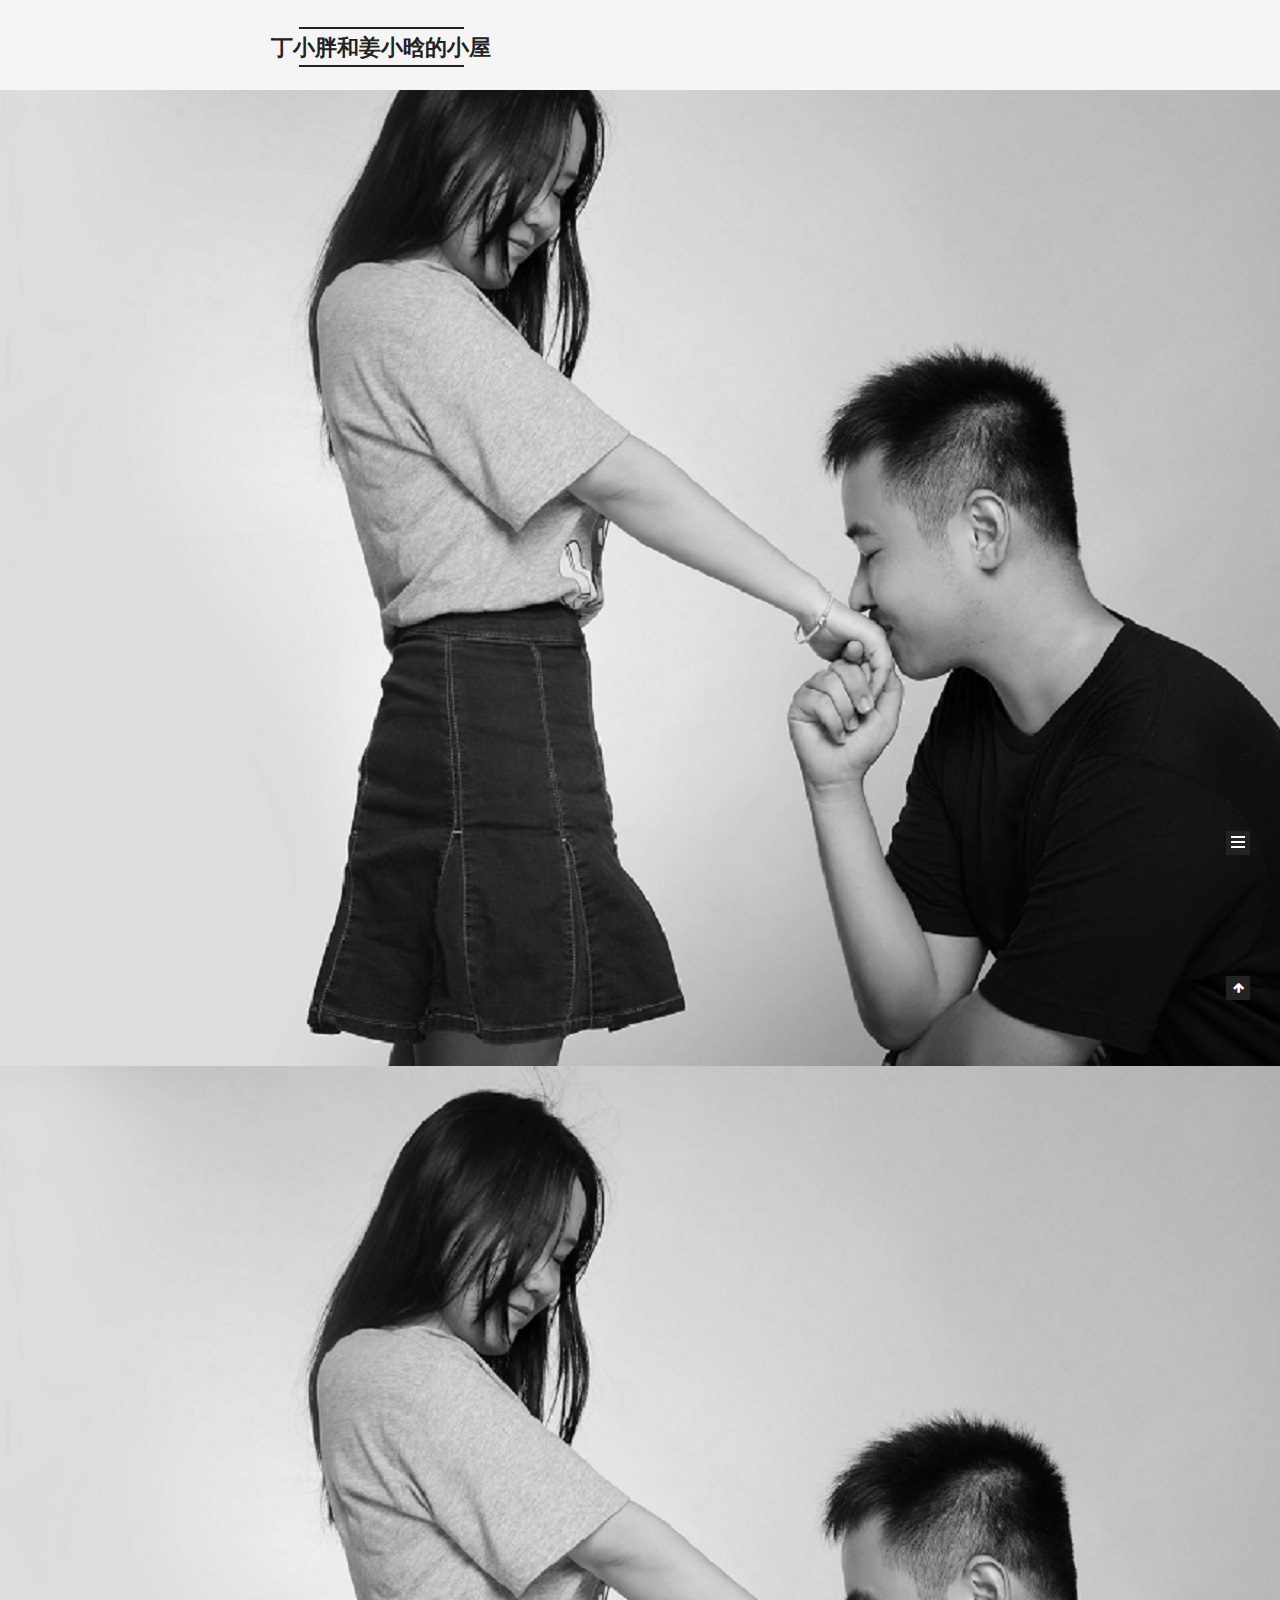
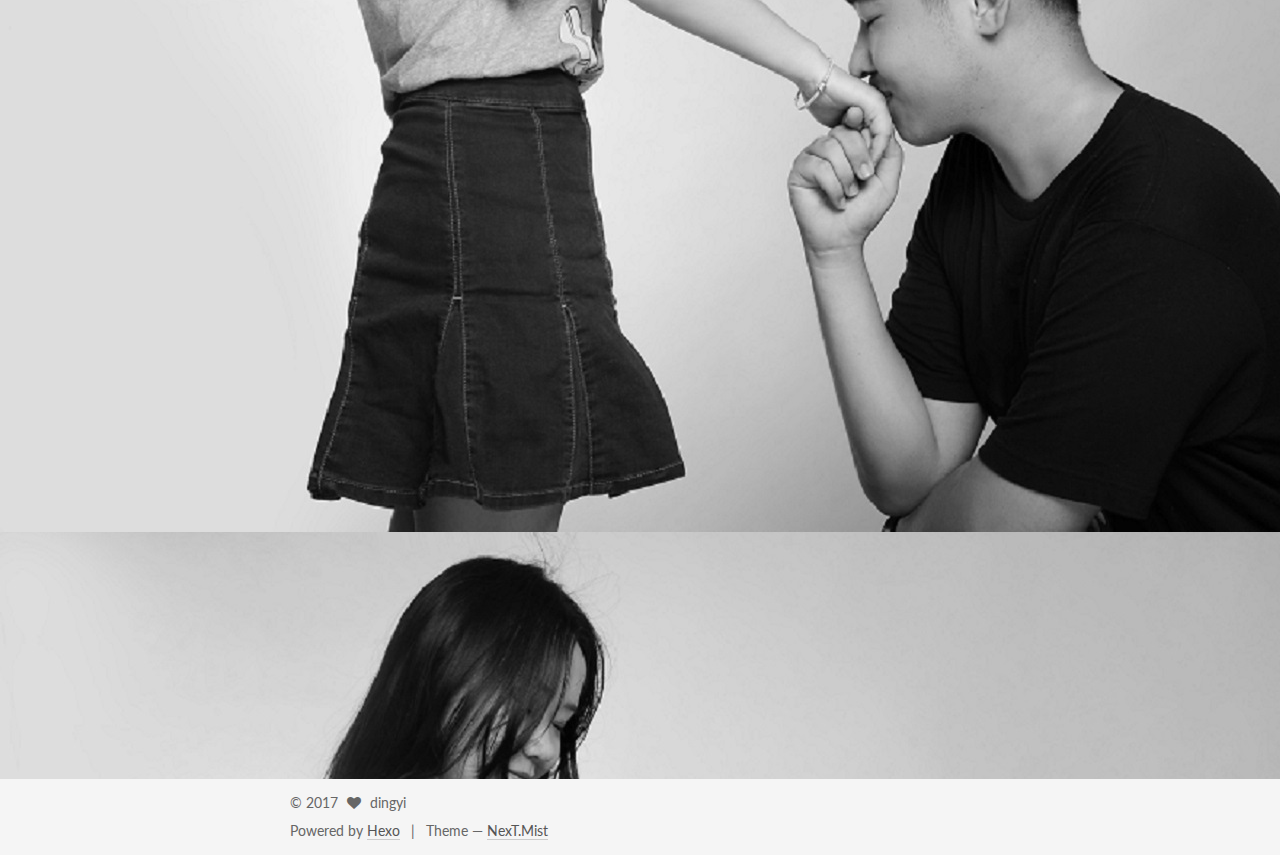
==== commit 17f4b8e6: "Site updated: 2017-08-18 19:36:58" ====
--- a/index.html
+++ b/index.html
@@ -197,7 +197,7 @@
             
               <i class="menu-item-icon fa fa-fw fa-home"></i> <br />
             
-            Startseite
+            Home
           </a>
         </li>
       
@@ -207,7 +207,7 @@
             
               <i class="menu-item-icon fa fa-fw fa-archive"></i> <br />
             
-            Archiv
+            Archives
           </a>
         </li>
       
@@ -254,7 +254,7 @@
   
   
   <div class="post-block">
-    <link itemprop="mainEntityOfPage" href="http://yoursite.com/2017/08/16/Day1/">
+    <link itemprop="mainEntityOfPage" href="http://yoursite.com/2017/08/18/Day2/">
 
     <span hidden itemprop="author" itemscope itemtype="http://schema.org/Person">
       <meta itemprop="name" content="dingyi">
@@ -273,7 +273,7 @@
         
           <h1 class="post-title" itemprop="name headline">
                 
-                <a class="post-title-link" href="/2017/08/16/Day1/" itemprop="url">D&H_day1</a></h1>
+                <a class="post-title-link" href="/2017/08/18/Day2/" itemprop="url">D&H_day1</a></h1>
         
 
         <div class="post-meta">
@@ -283,10 +283,10 @@
                 <i class="fa fa-calendar-o"></i>
               </span>
               
-                <span class="post-meta-item-text">Veröffentlicht am</span>
+                <span class="post-meta-item-text">Posted on</span>
               
-              <time title="Post created" itemprop="dateCreated datePublished" datetime="2017-08-16T23:22:38+08:00">
-                2017-08-16
+              <time title="Post created" itemprop="dateCreated datePublished" datetime="2017-08-18T19:29:28+08:00">
+                2017-08-18
               </time>
             
 
@@ -325,10 +325,10 @@
       
         
           
-            <h2 id="丁小胖和姜小晗的私密小屋创建第1天"><a href="#丁小胖和姜小晗的私密小屋创建第1天" class="headerlink" title="丁小胖和姜小晗的私密小屋创建第1天"></a>丁小胖和姜小晗的私密小屋创建第1天</h2><p>亲爱的老婆大人：</p>
-<p>很抱歉今天惹你生气了。。。。。我真的不是故意的呀你<br>给我打电话的时候，我刚好在搭网站，心情有些差，就对<br>说话的语气硬邦邦的，也心不在焉，都是我的不好，我的<br>脑袋可能是秀逗了，你就大人不计小人过，原谅我好不好<br>嘛，我保证下次一定改正！积极吸取教训，嘿嘿，不要生<br>气啦~</p>
-<p>么么哒</p>
-<p>爱你的<br>丁小胖</p>
+            <h2 id="丁小胖和姜小晗的私密小屋创建第1天"><a href="#丁小胖和姜小晗的私密小屋创建第1天" class="headerlink" title="丁小胖和姜小晗的私密小屋创建第1天"></a>丁小胖和姜小晗的私密小屋创建第1天</h2><p>亲爱的老婆大人</p>
+<p>又是新的一天啦，看你心情终于好了，开心的不得了。<br>以后要多多的对你好呀，不能丢了西瓜捡芝麻。嘿嘿，<br>我记性可好了！<br>唉，，屁屁上的肉可能开始长了，今天中午的时候屁<br>屁特别痒，抓心挠肝的那种，蓝瘦，而且今天还做了<br>一个多小时的车，唉，我脆弱的小菊花呀。。。。<br>还有，别吃那些乱糟糟的东西啦，不然又要拉肚子，要<br>好好照顾自己呀，好想你，等我回去！</p>
+<p>爱你的</p>
+<p>丁小胖</p>
 
           
         
@@ -377,7 +377,7 @@
   
   
   <div class="post-block">
-    <link itemprop="mainEntityOfPage" href="http://yoursite.com/2017/08/16/Day0/">
+    <link itemprop="mainEntityOfPage" href="http://yoursite.com/2017/08/16/Day1/">
 
     <span hidden itemprop="author" itemscope itemtype="http://schema.org/Person">
       <meta itemprop="name" content="dingyi">
@@ -396,7 +396,7 @@
         
           <h1 class="post-title" itemprop="name headline">
                 
-                <a class="post-title-link" href="/2017/08/16/Day0/" itemprop="url">D&H_day0</a></h1>
+                <a class="post-title-link" href="/2017/08/16/Day1/" itemprop="url">D&H_day1</a></h1>
         
 
         <div class="post-meta">
@@ -406,7 +406,130 @@
                 <i class="fa fa-calendar-o"></i>
               </span>
               
-                <span class="post-meta-item-text">Veröffentlicht am</span>
+                <span class="post-meta-item-text">Posted on</span>
+              
+              <time title="Post created" itemprop="dateCreated datePublished" datetime="2017-08-16T23:22:38+08:00">
+                2017-08-16
+              </time>
+            
+
+            
+
+            
+          </span>
+
+          
+
+          
+            
+          
+
+          
+          
+
+          
+
+          
+
+          
+
+        </div>
+      </header>
+    
+
+    
+    
+    
+    <div class="post-body" itemprop="articleBody">
+
+      
+      
+
+      
+        
+          
+            <h2 id="丁小胖和姜小晗的私密小屋创建第1天"><a href="#丁小胖和姜小晗的私密小屋创建第1天" class="headerlink" title="丁小胖和姜小晗的私密小屋创建第1天"></a>丁小胖和姜小晗的私密小屋创建第1天</h2><p>亲爱的老婆大人：</p>
+<p>很抱歉今天惹你生气了。。。。。我真的不是故意的呀你<br>给我打电话的时候，我刚好在搭网站，心情有些差，就对<br>说话的语气硬邦邦的，也心不在焉，都是我的不好，我的<br>脑袋可能是秀逗了，你就大人不计小人过，原谅我好不好<br>嘛，我保证下次一定改正！积极吸取教训，嘿嘿，不要生<br>气啦~</p>
+<p>么么哒</p>
+<p>爱你的<br>丁小胖</p>
+
+          
+        
+      
+    </div>
+    
+    
+    
+
+    
+
+    
+
+    
+
+    <footer class="post-footer">
+      
+
+      
+
+      
+
+      
+      
+        <div class="post-eof"></div>
+      
+    </footer>
+  </div>
+  
+  
+  
+  </article>
+
+
+    
+      
+
+  
+
+  
+  
+  
+
+  <article class="post post-type-normal" itemscope itemtype="http://schema.org/Article">
+  
+  
+  
+  <div class="post-block">
+    <link itemprop="mainEntityOfPage" href="http://yoursite.com/2017/08/16/Day0/">
+
+    <span hidden itemprop="author" itemscope itemtype="http://schema.org/Person">
+      <meta itemprop="name" content="dingyi">
+      <meta itemprop="description" content="">
+      <meta itemprop="image" content="/images/avatar.gif">
+    </span>
+
+    <span hidden itemprop="publisher" itemscope itemtype="http://schema.org/Organization">
+      <meta itemprop="name" content="丁小胖和姜小晗的小屋">
+    </span>
+
+    
+      <header class="post-header">
+
+        
+        
+          <h1 class="post-title" itemprop="name headline">
+                
+                <a class="post-title-link" href="/2017/08/16/Day0/" itemprop="url">D&H_day0</a></h1>
+        
+
+        <div class="post-meta">
+          <span class="post-time">
+            
+              <span class="post-meta-item-icon">
+                <i class="fa fa-calendar-o"></i>
+              </span>
+              
+                <span class="post-meta-item-text">Posted on</span>
               
               <time title="Post created" itemprop="dateCreated datePublished" datetime="2017-08-16T23:19:29+08:00">
                 2017-08-16
@@ -535,8 +658,8 @@
           
             <div class="site-state-item site-state-posts">
               <a href="/archives/">
-                <span class="site-state-item-count">2</span>
-                <span class="site-state-item-name">Artikel</span>
+                <span class="site-state-item-count">3</span>
+                <span class="site-state-item-name">posts</span>
               </a>
             </div>
           
@@ -592,7 +715,7 @@
 
 
   <div class="powered-by">
-    Erstellt mit  <a class="theme-link" href="https://hexo.io">Hexo</a>
+    Powered by <a class="theme-link" href="https://hexo.io">Hexo</a>
   </div>
 
   <span class="post-meta-divider">|</span>
--- a/css/main.css
+++ b/css/main.css
@@ -1808,7 +1808,7 @@
   width: 4px;
   height: 4px;
   border-radius: 50%;
-  background: #d654a2;
+  background: #db5038;
 }
 .links-of-blogroll {
   font-size: 13px;
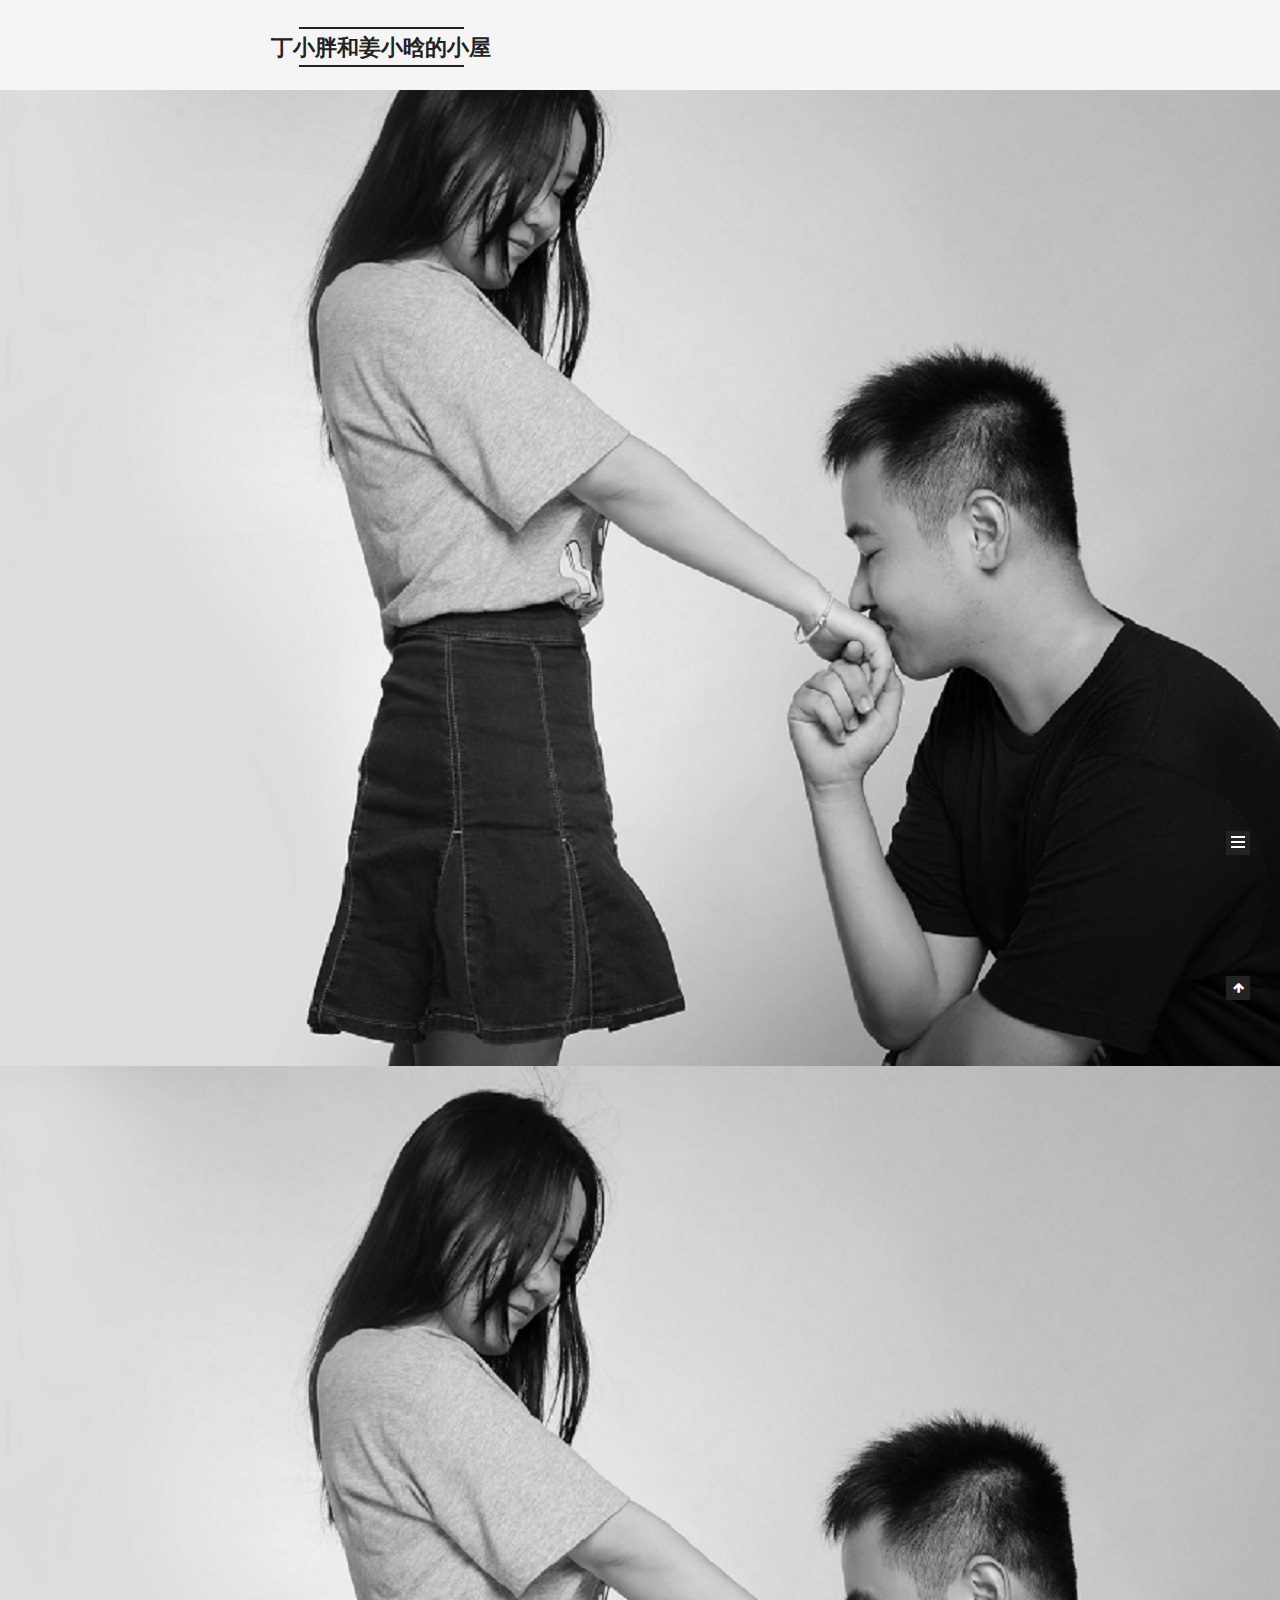
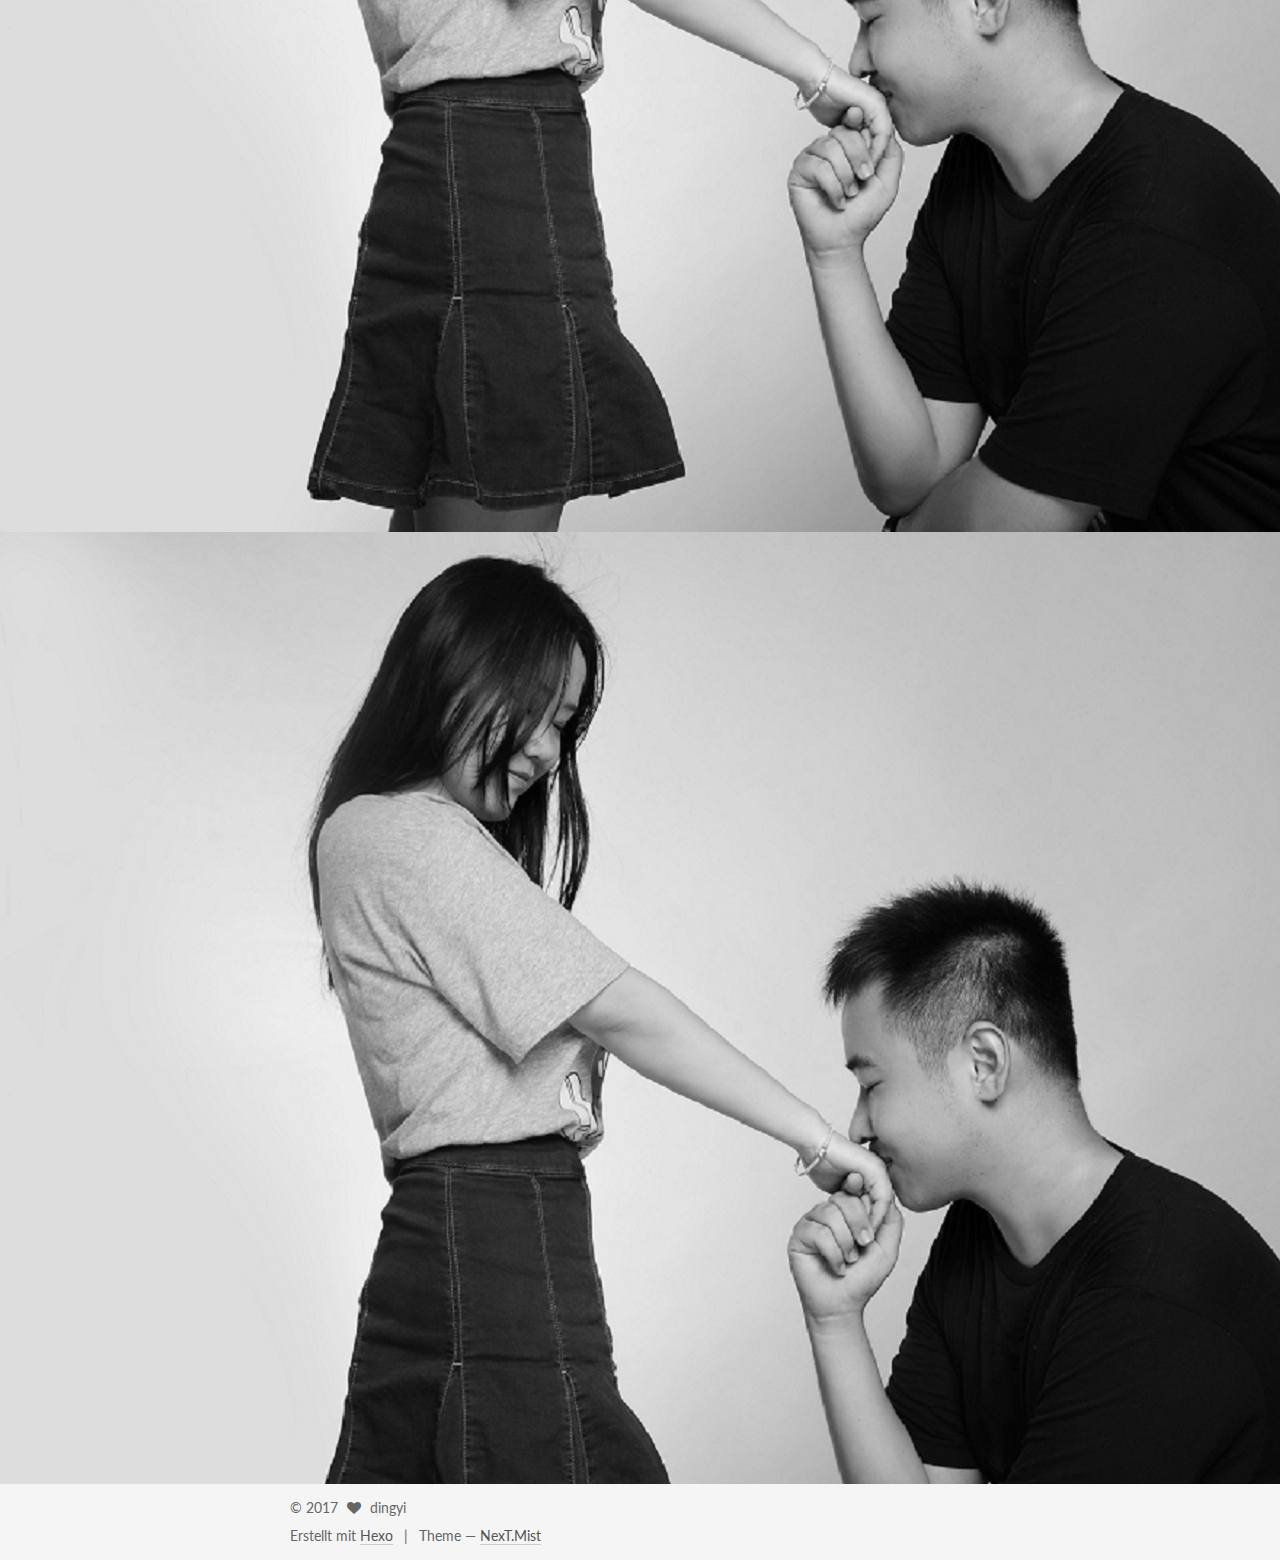
==== commit 798f5f8f: "Site updated: 2017-08-19 19:56:52" ====
--- a/index.html
+++ b/index.html
@@ -197,7 +197,7 @@
             
               <i class="menu-item-icon fa fa-fw fa-home"></i> <br />
             
-            Home
+            Startseite
           </a>
         </li>
       
@@ -207,7 +207,7 @@
             
               <i class="menu-item-icon fa fa-fw fa-archive"></i> <br />
             
-            Archives
+            Archiv
           </a>
         </li>
       
@@ -254,7 +254,7 @@
   
   
   <div class="post-block">
-    <link itemprop="mainEntityOfPage" href="http://yoursite.com/2017/08/18/Day2/">
+    <link itemprop="mainEntityOfPage" href="http://yoursite.com/2017/08/19/Day3/">
 
     <span hidden itemprop="author" itemscope itemtype="http://schema.org/Person">
       <meta itemprop="name" content="dingyi">
@@ -273,7 +273,7 @@
         
           <h1 class="post-title" itemprop="name headline">
                 
-                <a class="post-title-link" href="/2017/08/18/Day2/" itemprop="url">D&H_day1</a></h1>
+                <a class="post-title-link" href="/2017/08/19/Day3/" itemprop="url">D&H_day3</a></h1>
         
 
         <div class="post-meta">
@@ -283,10 +283,10 @@
                 <i class="fa fa-calendar-o"></i>
               </span>
               
-                <span class="post-meta-item-text">Posted on</span>
+                <span class="post-meta-item-text">Veröffentlicht am</span>
               
-              <time title="Post created" itemprop="dateCreated datePublished" datetime="2017-08-18T19:29:28+08:00">
-                2017-08-18
+              <time title="Post created" itemprop="dateCreated datePublished" datetime="2017-08-19T19:49:19+08:00">
+                2017-08-19
               </time>
             
 
@@ -325,9 +325,9 @@
       
         
           
-            <h2 id="丁小胖和姜小晗的私密小屋创建第1天"><a href="#丁小胖和姜小晗的私密小屋创建第1天" class="headerlink" title="丁小胖和姜小晗的私密小屋创建第1天"></a>丁小胖和姜小晗的私密小屋创建第1天</h2><p>亲爱的老婆大人</p>
-<p>又是新的一天啦，看你心情终于好了，开心的不得了。<br>以后要多多的对你好呀，不能丢了西瓜捡芝麻。嘿嘿，<br>我记性可好了！<br>唉，，屁屁上的肉可能开始长了，今天中午的时候屁<br>屁特别痒，抓心挠肝的那种，蓝瘦，而且今天还做了<br>一个多小时的车，唉，我脆弱的小菊花呀。。。。<br>还有，别吃那些乱糟糟的东西啦，不然又要拉肚子，要<br>好好照顾自己呀，好想你，等我回去！</p>
-<p>爱你的</p>
+            <h2 id="丁小胖和姜小晗的私密小屋创建第3天"><a href="#丁小胖和姜小晗的私密小屋创建第3天" class="headerlink" title="丁小胖和姜小晗的私密小屋创建第3天"></a>丁小胖和姜小晗的私密小屋创建第3天</h2><p>亲爱的老婆大人</p>
+<p>今天有没有想我呀？<br>又是一天过去了，距离我回去的日子越来越近了呢~<br>嘿嘿，伤口也越来越好了，一切都在向好的方面发展<br>呢，你呢？锻炼有没有偷懒啊？嘿嘿，我这几天都没<br>运动，感觉肌肉都没了呢，今天出去溜达了两圈就累<br>的不行，唉，虚死了，明天开始我要加大运动啦！可<br>不能回去的时候跑两圈就气喘吁吁的。<br>虽然已经说了很多次了，但是还是那句老话，一个人<br>的时候一定要保护好自己呀，越来越爱你啦！</p>
+<p>么么哒！<br>爱你的</p>
 <p>丁小胖</p>
 
           
@@ -377,7 +377,7 @@
   
   
   <div class="post-block">
-    <link itemprop="mainEntityOfPage" href="http://yoursite.com/2017/08/16/Day1/">
+    <link itemprop="mainEntityOfPage" href="http://yoursite.com/2017/08/18/Day2/">
 
     <span hidden itemprop="author" itemscope itemtype="http://schema.org/Person">
       <meta itemprop="name" content="dingyi">
@@ -396,7 +396,7 @@
         
           <h1 class="post-title" itemprop="name headline">
                 
-                <a class="post-title-link" href="/2017/08/16/Day1/" itemprop="url">D&H_day1</a></h1>
+                <a class="post-title-link" href="/2017/08/18/Day2/" itemprop="url">D&H_day2</a></h1>
         
 
         <div class="post-meta">
@@ -406,10 +406,10 @@
                 <i class="fa fa-calendar-o"></i>
               </span>
               
-                <span class="post-meta-item-text">Posted on</span>
+                <span class="post-meta-item-text">Veröffentlicht am</span>
               
-              <time title="Post created" itemprop="dateCreated datePublished" datetime="2017-08-16T23:22:38+08:00">
-                2017-08-16
+              <time title="Post created" itemprop="dateCreated datePublished" datetime="2017-08-18T19:29:28+08:00">
+                2017-08-18
               </time>
             
 
@@ -448,10 +448,10 @@
       
         
           
-            <h2 id="丁小胖和姜小晗的私密小屋创建第1天"><a href="#丁小胖和姜小晗的私密小屋创建第1天" class="headerlink" title="丁小胖和姜小晗的私密小屋创建第1天"></a>丁小胖和姜小晗的私密小屋创建第1天</h2><p>亲爱的老婆大人：</p>
-<p>很抱歉今天惹你生气了。。。。。我真的不是故意的呀你<br>给我打电话的时候，我刚好在搭网站，心情有些差，就对<br>说话的语气硬邦邦的，也心不在焉，都是我的不好，我的<br>脑袋可能是秀逗了，你就大人不计小人过，原谅我好不好<br>嘛，我保证下次一定改正！积极吸取教训，嘿嘿，不要生<br>气啦~</p>
-<p>么么哒</p>
-<p>爱你的<br>丁小胖</p>
+            <h2 id="丁小胖和姜小晗的私密小屋创建第2天"><a href="#丁小胖和姜小晗的私密小屋创建第2天" class="headerlink" title="丁小胖和姜小晗的私密小屋创建第2天"></a>丁小胖和姜小晗的私密小屋创建第2天</h2><p>亲爱的老婆大人</p>
+<p>又是新的一天啦，看你心情终于好了，开心的不得了。<br>以后要多多的对你好呀，不能丢了西瓜捡芝麻。嘿嘿，<br>我记性可好了！<br>唉，，屁屁上的肉可能开始长了，今天中午的时候屁<br>屁特别痒，抓心挠肝的那种，蓝瘦，而且今天还做了<br>一个多小时的车，唉，我脆弱的小菊花呀。。。。<br>还有，别吃那些乱糟糟的东西啦，不然又要拉肚子，要<br>好好照顾自己呀，好想你，等我回去！</p>
+<p>爱你的</p>
+<p>丁小胖</p>
 
           
         
@@ -500,7 +500,7 @@
   
   
   <div class="post-block">
-    <link itemprop="mainEntityOfPage" href="http://yoursite.com/2017/08/16/Day0/">
+    <link itemprop="mainEntityOfPage" href="http://yoursite.com/2017/08/16/Day1/">
 
     <span hidden itemprop="author" itemscope itemtype="http://schema.org/Person">
       <meta itemprop="name" content="dingyi">
@@ -519,7 +519,7 @@
         
           <h1 class="post-title" itemprop="name headline">
                 
-                <a class="post-title-link" href="/2017/08/16/Day0/" itemprop="url">D&H_day0</a></h1>
+                <a class="post-title-link" href="/2017/08/16/Day1/" itemprop="url">D&H_day1</a></h1>
         
 
         <div class="post-meta">
@@ -529,7 +529,130 @@
                 <i class="fa fa-calendar-o"></i>
               </span>
               
-                <span class="post-meta-item-text">Posted on</span>
+                <span class="post-meta-item-text">Veröffentlicht am</span>
+              
+              <time title="Post created" itemprop="dateCreated datePublished" datetime="2017-08-16T23:22:38+08:00">
+                2017-08-16
+              </time>
+            
+
+            
+
+            
+          </span>
+
+          
+
+          
+            
+          
+
+          
+          
+
+          
+
+          
+
+          
+
+        </div>
+      </header>
+    
+
+    
+    
+    
+    <div class="post-body" itemprop="articleBody">
+
+      
+      
+
+      
+        
+          
+            <h2 id="丁小胖和姜小晗的私密小屋创建第1天"><a href="#丁小胖和姜小晗的私密小屋创建第1天" class="headerlink" title="丁小胖和姜小晗的私密小屋创建第1天"></a>丁小胖和姜小晗的私密小屋创建第1天</h2><p>亲爱的老婆大人：</p>
+<p>很抱歉今天惹你生气了。。。。。我真的不是故意的呀你<br>给我打电话的时候，我刚好在搭网站，心情有些差，就对<br>说话的语气硬邦邦的，也心不在焉，都是我的不好，我的<br>脑袋可能是秀逗了，你就大人不计小人过，原谅我好不好<br>嘛，我保证下次一定改正！积极吸取教训，嘿嘿，不要生<br>气啦~</p>
+<p>么么哒</p>
+<p>爱你的<br>丁小胖</p>
+
+          
+        
+      
+    </div>
+    
+    
+    
+
+    
+
+    
+
+    
+
+    <footer class="post-footer">
+      
+
+      
+
+      
+
+      
+      
+        <div class="post-eof"></div>
+      
+    </footer>
+  </div>
+  
+  
+  
+  </article>
+
+
+    
+      
+
+  
+
+  
+  
+  
+
+  <article class="post post-type-normal" itemscope itemtype="http://schema.org/Article">
+  
+  
+  
+  <div class="post-block">
+    <link itemprop="mainEntityOfPage" href="http://yoursite.com/2017/08/16/Day0/">
+
+    <span hidden itemprop="author" itemscope itemtype="http://schema.org/Person">
+      <meta itemprop="name" content="dingyi">
+      <meta itemprop="description" content="">
+      <meta itemprop="image" content="/images/avatar.gif">
+    </span>
+
+    <span hidden itemprop="publisher" itemscope itemtype="http://schema.org/Organization">
+      <meta itemprop="name" content="丁小胖和姜小晗的小屋">
+    </span>
+
+    
+      <header class="post-header">
+
+        
+        
+          <h1 class="post-title" itemprop="name headline">
+                
+                <a class="post-title-link" href="/2017/08/16/Day0/" itemprop="url">D&H_day0</a></h1>
+        
+
+        <div class="post-meta">
+          <span class="post-time">
+            
+              <span class="post-meta-item-icon">
+                <i class="fa fa-calendar-o"></i>
+              </span>
+              
+                <span class="post-meta-item-text">Veröffentlicht am</span>
               
               <time title="Post created" itemprop="dateCreated datePublished" datetime="2017-08-16T23:19:29+08:00">
                 2017-08-16
@@ -658,8 +781,8 @@
           
             <div class="site-state-item site-state-posts">
               <a href="/archives/">
-                <span class="site-state-item-count">3</span>
-                <span class="site-state-item-name">posts</span>
+                <span class="site-state-item-count">4</span>
+                <span class="site-state-item-name">Artikel</span>
               </a>
             </div>
           
@@ -715,7 +838,7 @@
 
 
   <div class="powered-by">
-    Powered by <a class="theme-link" href="https://hexo.io">Hexo</a>
+    Erstellt mit  <a class="theme-link" href="https://hexo.io">Hexo</a>
   </div>
 
   <span class="post-meta-divider">|</span>
--- a/css/main.css
+++ b/css/main.css
@@ -1808,7 +1808,7 @@
   width: 4px;
   height: 4px;
   border-radius: 50%;
-  background: #db5038;
+  background: #6285d7;
 }
 .links-of-blogroll {
   font-size: 13px;
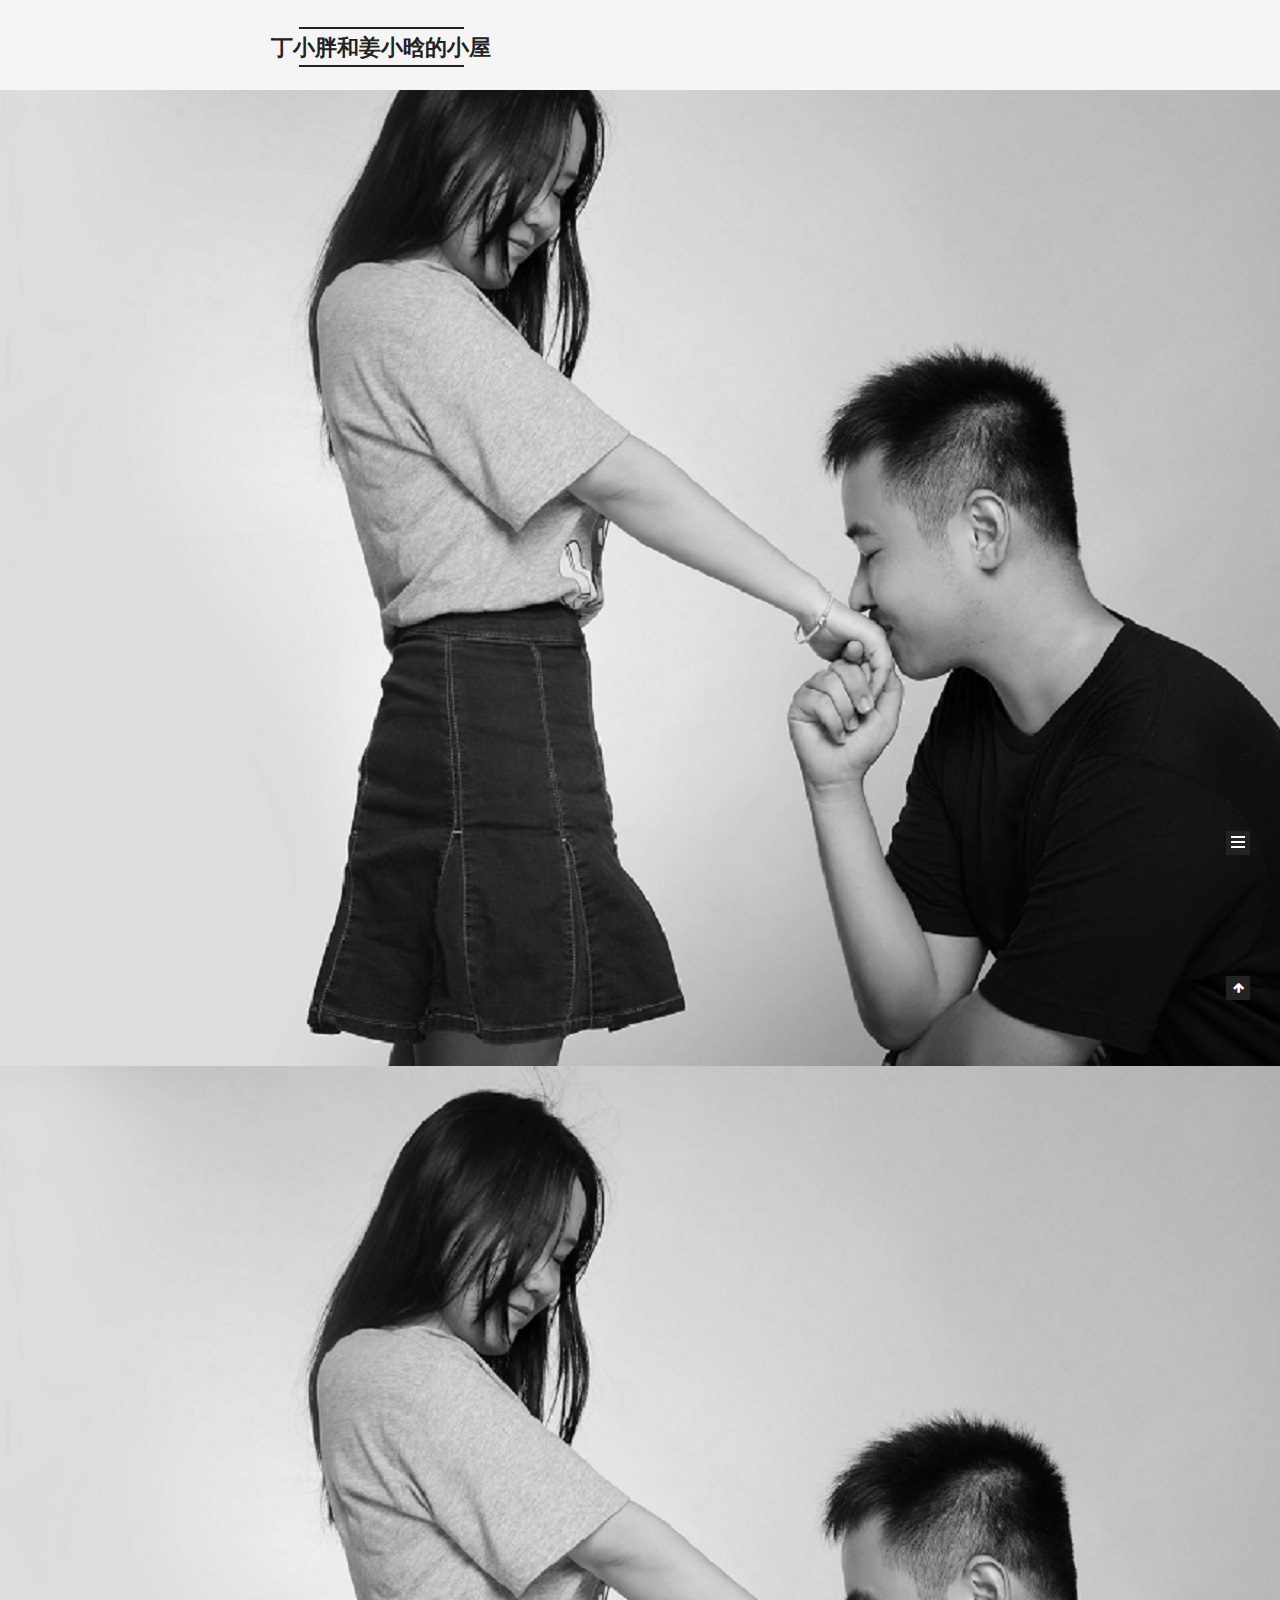
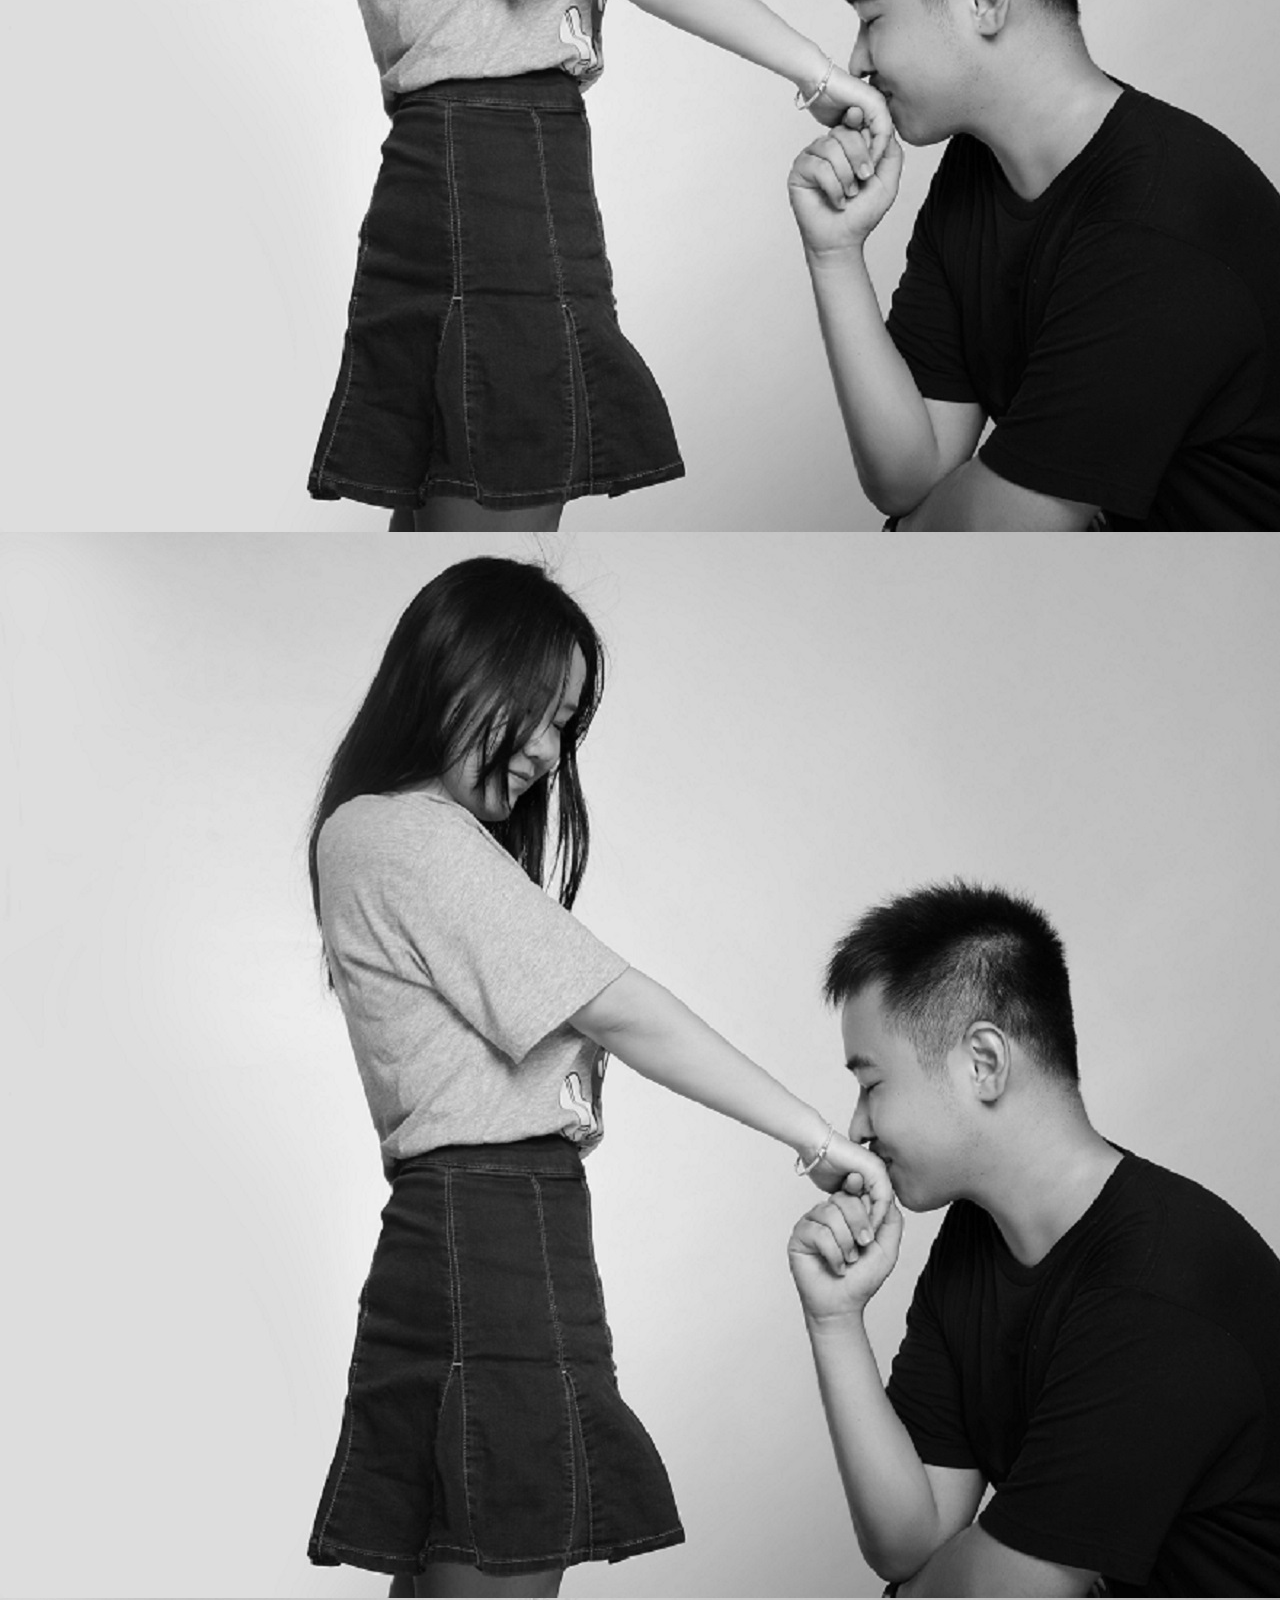
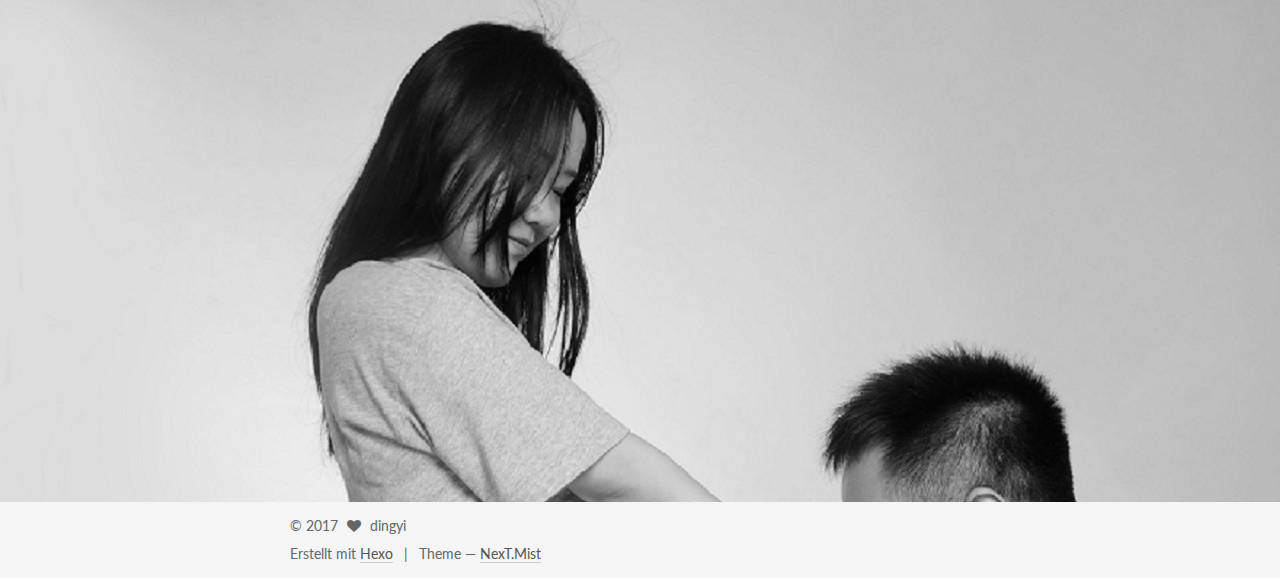
==== commit e68ea352: "Site updated: 2017-09-02 14:08:18" ====
--- a/index.html
+++ b/index.html
@@ -254,6 +254,130 @@
   
   
   <div class="post-block">
+    <link itemprop="mainEntityOfPage" href="http://yoursite.com/2017/09/02/Day4/">
+
+    <span hidden itemprop="author" itemscope itemtype="http://schema.org/Person">
+      <meta itemprop="name" content="dingyi">
+      <meta itemprop="description" content="">
+      <meta itemprop="image" content="/images/avatar.gif">
+    </span>
+
+    <span hidden itemprop="publisher" itemscope itemtype="http://schema.org/Organization">
+      <meta itemprop="name" content="丁小胖和姜小晗的小屋">
+    </span>
+
+    
+      <header class="post-header">
+
+        
+        
+          <h1 class="post-title" itemprop="name headline">
+                
+                <a class="post-title-link" href="/2017/09/02/Day4/" itemprop="url">D&H_day4</a></h1>
+        
+
+        <div class="post-meta">
+          <span class="post-time">
+            
+              <span class="post-meta-item-icon">
+                <i class="fa fa-calendar-o"></i>
+              </span>
+              
+                <span class="post-meta-item-text">Veröffentlicht am</span>
+              
+              <time title="Post created" itemprop="dateCreated datePublished" datetime="2017-09-02T14:03:01+08:00">
+                2017-09-02
+              </time>
+            
+
+            
+
+            
+          </span>
+
+          
+
+          
+            
+          
+
+          
+          
+
+          
+
+          
+
+          
+
+        </div>
+      </header>
+    
+
+    
+    
+    
+    <div class="post-body" itemprop="articleBody">
+
+      
+      
+
+      
+        
+          
+            <h2 id="丁小胖和姜小晗的私密小屋创建第4天"><a href="#丁小胖和姜小晗的私密小屋创建第4天" class="headerlink" title="丁小胖和姜小晗的私密小屋创建第4天"></a>丁小胖和姜小晗的私密小屋创建第4天</h2><p>亲爱的老婆大人：</p>
+<p>嘿嘿，我又臭不要脸的来给你写信啦，哎呀，之前由于<br>懒得要命还撒了个小谎。。。。。嘿嘿，是我错了嘛，<br>保证以后再也不会了！一定要多多更新啦，么么哒~</p>
+<p>还有，以后不能再这么懒了呀，开学之后就要开始忙起<br>来了呢！作息规律一定要调整好，不能当小懒猪呦~</p>
+<p>么么哒！<br>爱你的</p>
+<p>丁小胖</p>
+
+          
+        
+      
+    </div>
+    
+    
+    
+
+    
+
+    
+
+    
+
+    <footer class="post-footer">
+      
+
+      
+
+      
+
+      
+      
+        <div class="post-eof"></div>
+      
+    </footer>
+  </div>
+  
+  
+  
+  </article>
+
+
+    
+      
+
+  
+
+  
+  
+  
+
+  <article class="post post-type-normal" itemscope itemtype="http://schema.org/Article">
+  
+  
+  
+  <div class="post-block">
     <link itemprop="mainEntityOfPage" href="http://yoursite.com/2017/08/19/Day3/">
 
     <span hidden itemprop="author" itemscope itemtype="http://schema.org/Person">
@@ -781,7 +905,7 @@
           
             <div class="site-state-item site-state-posts">
               <a href="/archives/">
-                <span class="site-state-item-count">4</span>
+                <span class="site-state-item-count">5</span>
                 <span class="site-state-item-name">Artikel</span>
               </a>
             </div>
--- a/css/main.css
+++ b/css/main.css
@@ -1808,7 +1808,7 @@
   width: 4px;
   height: 4px;
   border-radius: 50%;
-  background: #6285d7;
+  background: #de41ff;
 }
 .links-of-blogroll {
   font-size: 13px;
